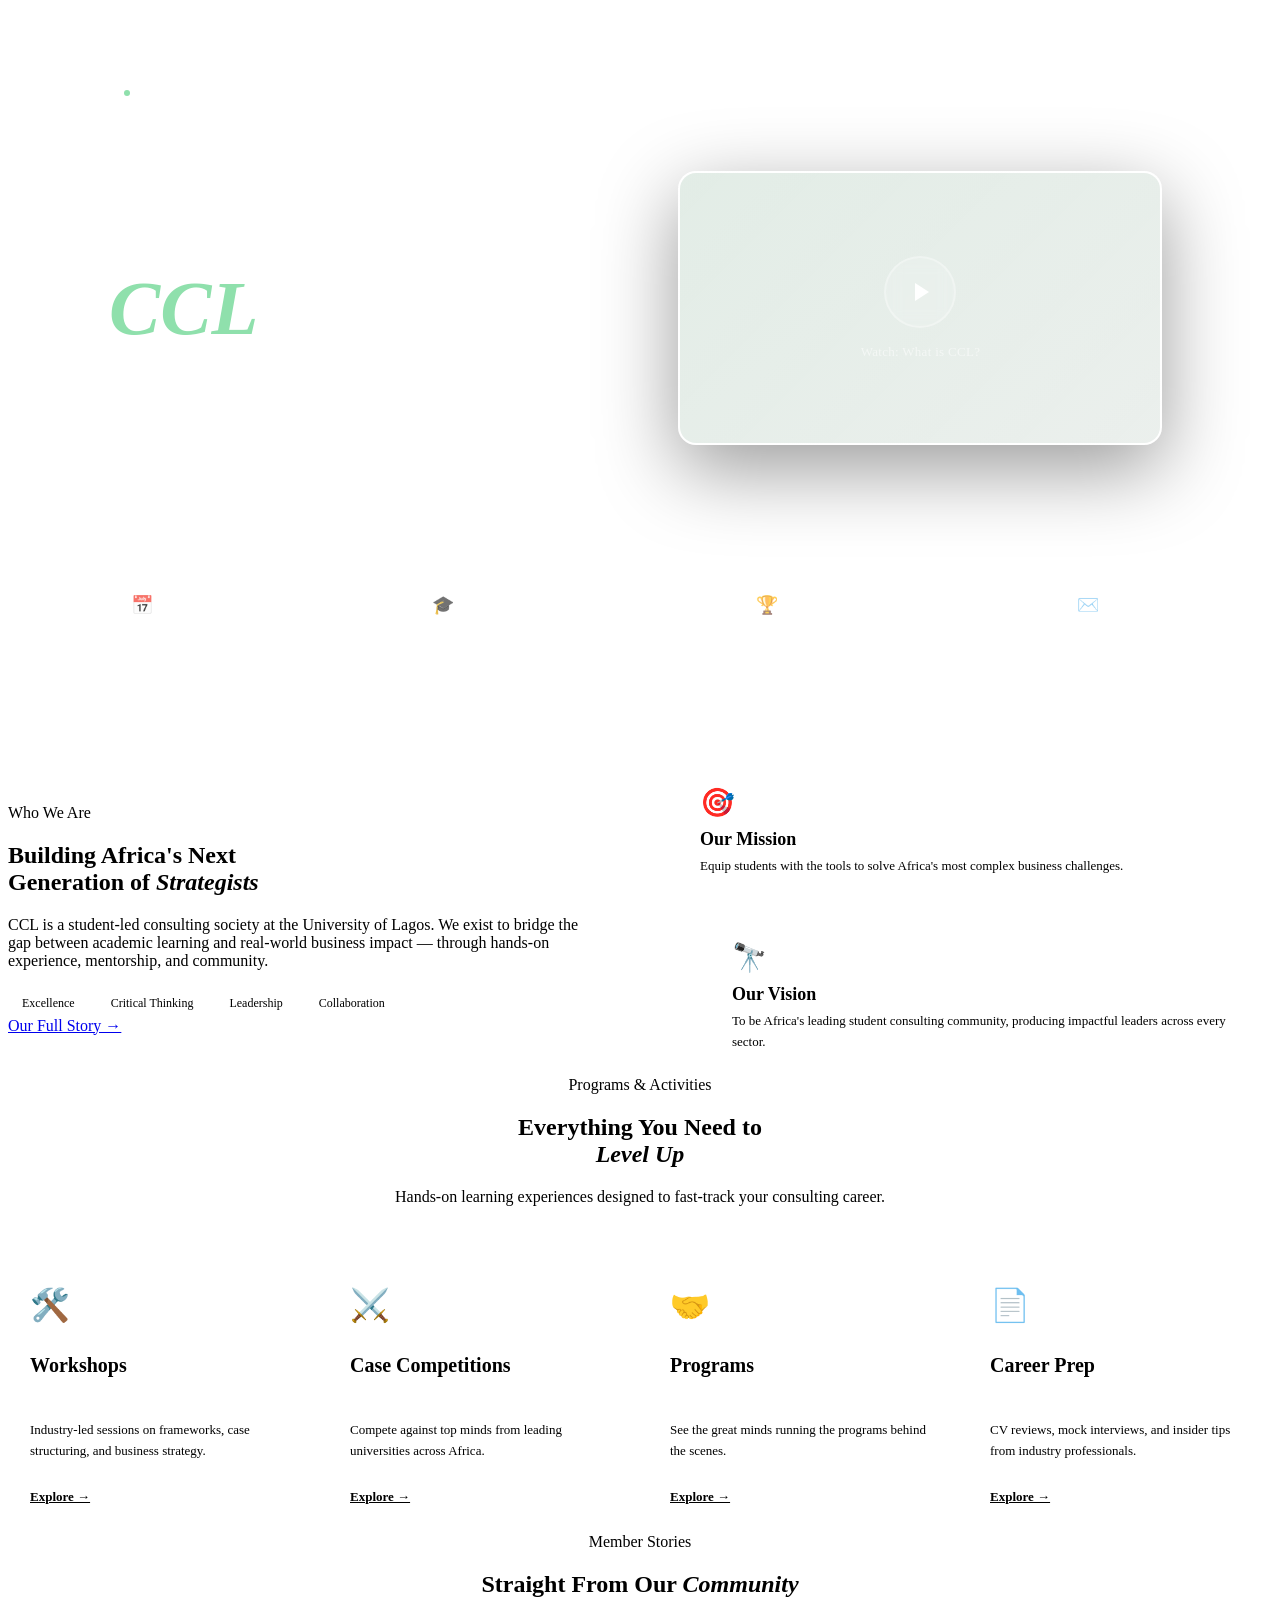
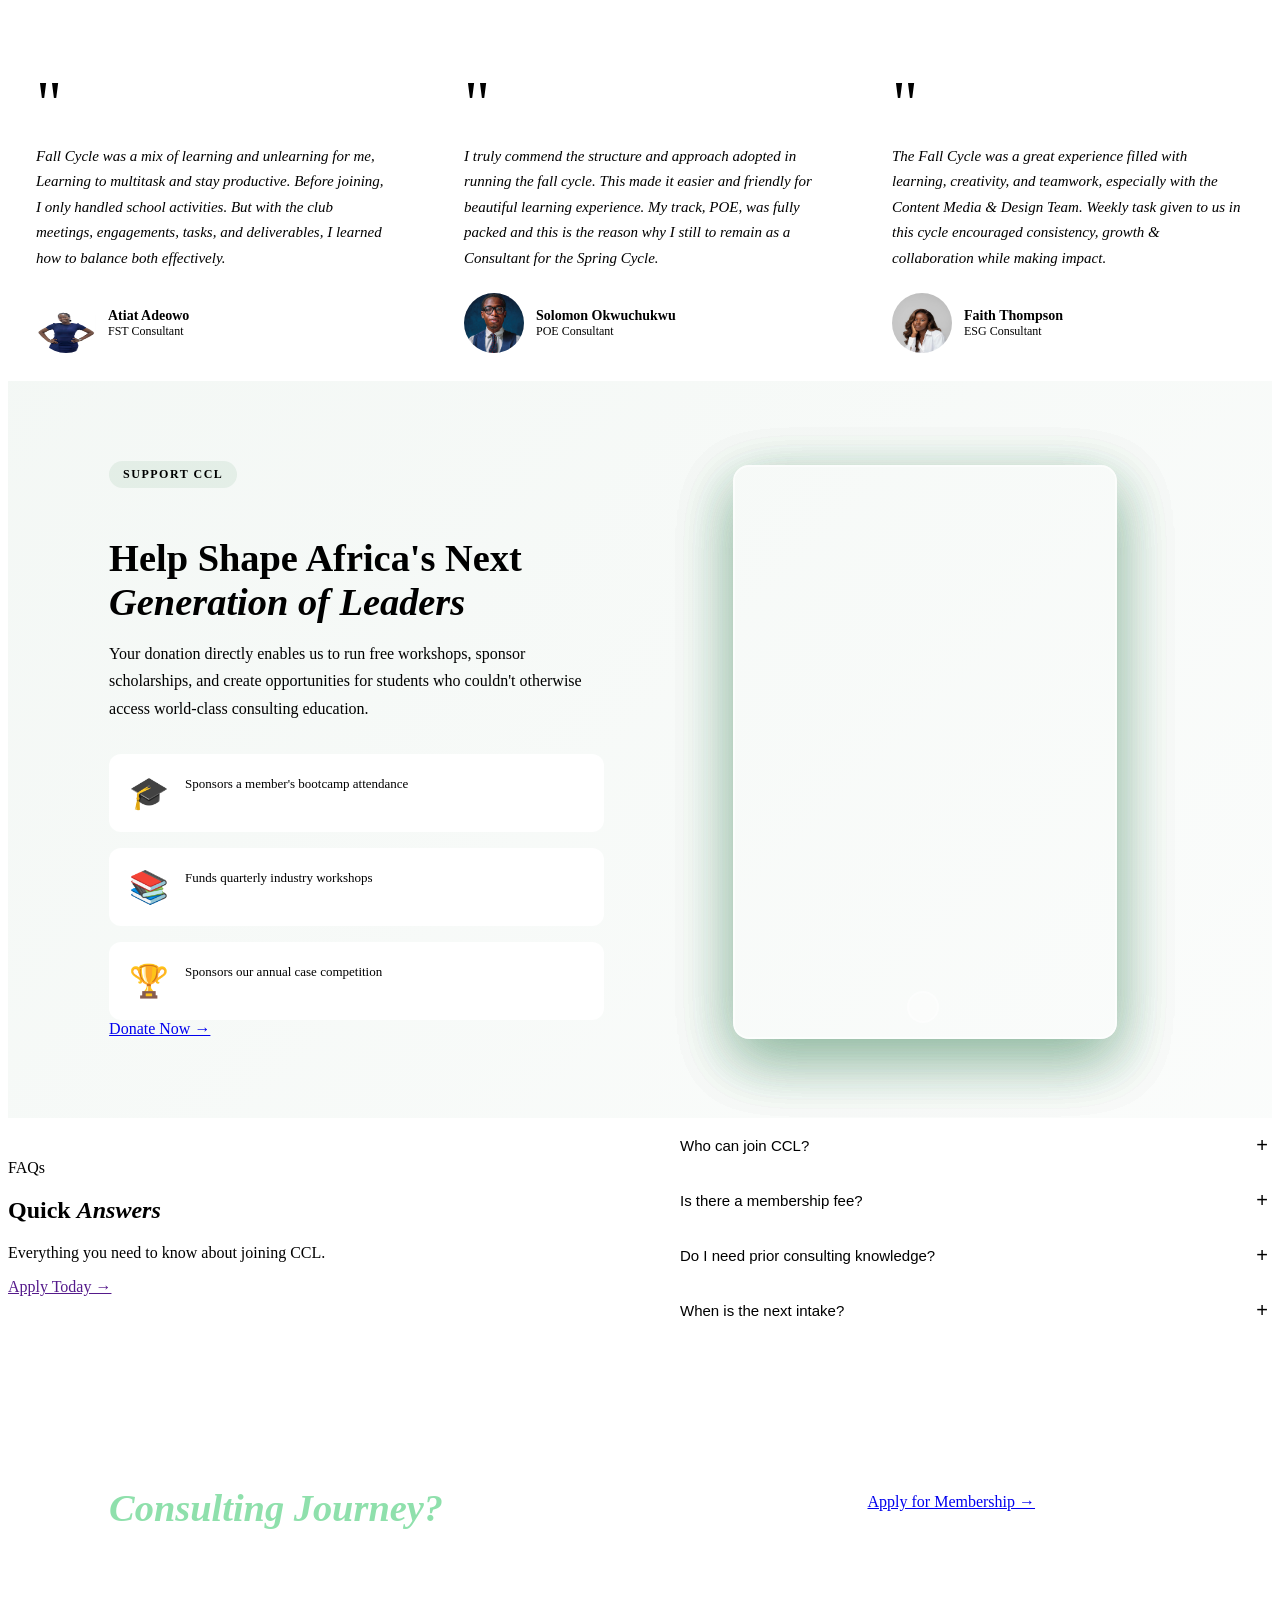
==== index.html @ 26f8029c "Update HTML pages, CSS files, and add member testimonial images" ====
<!DOCTYPE html>
<html lang="en">
<head>
  <meta charset="UTF-8">
  <meta name="viewport" content="width=device-width, initial-scale=1.0">
  <title>Consulting Club of Lagos — Shaping Africa's Next Business Leaders</title>
  <link rel="stylesheet" href="shared.css">
  <link rel="stylesheet" href="index.css">
  <link rel="shortcut icon" href="ccl logo.ico.jpg" type="image/x-icon">
</head>
<body>

<!-- ── HERO ── -->
<section class="hero" id="hero">
  <div class="hero-bg">
    <div class="hero-ring ring-1"></div>
    <div class="hero-ring ring-2"></div>
    <div class="hero-ring ring-3"></div>
  </div>
  <div class="hero-inner">
    <div class="hero-content">
      <div class="hero-badge anim" data-delay="0">
        <span class="badge-dot"></span>
        University of Lagos · Est. 2025
      </div>
      <h1 class="hero-title anim" data-delay="0.1">
        Welcome to <br><em>CCL</em>
      </h1>
      <p class="hero-sub anim" data-delay="0.2">
        The Consulting Club of Lagos is where ambitious students transform into business leaders. We sharpen minds, build networks, and launch careers across Africa and beyond.
      </p>
      <div class="hero-actions anim" data-delay="0.3">
        <!-- <a href="membership.html" class="btn btn-gold">Join CCL Today →</a> -->
        <a href="about.html" class="btn btn-outline-white">Learn More</a>
      </div>
    </div>
    <div class="hero-video-wrap anim" data-delay="0.2">
      <div class="hero-video-frame">
        <div class="video-placeholder">
          <div class="play-btn">
            <svg viewBox="0 0 24 24" fill="white"><polygon points="5,3 19,12 5,21"/></svg>
          </div>
          <div class="video-caption">Watch: What is CCL?</div>
        </div>
      </div>
    </div>
  </div>

  <!-- Quick links -->
  <div class="quick-links anim" data-delay="0.4">
    <a href="events.html" class="ql-item">
      <div class="ql-icon">📅</div>
      <div class="ql-text">Events</div>
    </a>
    <div class="ql-sep"></div>
    <a href="membership.html" class="ql-item">
      <div class="ql-icon">🎓</div>
      <div class="ql-text">Membership</div>
    </a>
    <div class="ql-sep"></div>
    <a href="programs.html" class="ql-item">
      <div class="ql-icon">🏆</div>
      <div class="ql-text">Programs</div>
    </a>
    <div class="ql-sep"></div>
    <a href="contact.html" class="ql-item">
      <div class="ql-icon">✉️</div>
      <div class="ql-text">Contact</div>
    </a>
  </div>
</section>

<!-- ── STATS ── -->
<div class="stats-bar">
  <div class="stat-item anim" data-delay="0">
    <div class="stat-n">50+</div>
    <div class="stat-l">Active Members</div>
  </div>
  <div class="stat-divider"></div>
  <div class="stat-item anim" data-delay="0.05">
    <div class="stat-n">40+</div>
    <div class="stat-l">Events Per Year</div>
  </div>
  <div class="stat-divider"></div>
  <div class="stat-item anim" data-delay="0.1">
    <div class="stat-n">10+</div>
    <div class="stat-l">Corporate Partners</div>
  </div>
  <div class="stat-divider"></div>
  <div class="stat-item anim" data-delay="0.15">
    <div class="stat-n">95%</div>
    <div class="stat-l">Career Satisfaction</div>
  </div>
  <div class="stat-divider"></div>
  <div class="stat-item anim" data-delay="0.2">
    <div class="stat-n">MBB</div>
    <div class="stat-l">Alumni Placements</div>
  </div>
</div>

<!-- ── ABOUT SNAPSHOT ── -->
<section class="sec about-snap">
  <div class="two-col">
    <div class="col-left">
      <span class="tag anim">Who We Are</span>
      <h2 class="section-title anim" data-delay="0.05">Building Africa's Next<br>Generation of <em>Strategists</em></h2>
      <p class="section-sub anim" data-delay="0.1">CCL is a student-led consulting society at the University of Lagos. We exist to bridge the gap between academic learning and real-world business impact — through hands-on experience, mentorship, and community.</p>
      <div class="values-pills anim" data-delay="0.15">
        <span class="vpill">Excellence</span>
        <span class="vpill">Critical Thinking</span>
        <span class="vpill">Leadership</span>
        <span class="vpill">Collaboration</span>
      </div>
      <a href="about.html" class="btn btn-green anim" data-delay="0.2" style="margin-top:28px;">Our Full Story →</a>
    </div>
    <div class="col-right anim" data-delay="0.1">
      <div class="about-visual">
        <div class="av-card av1">
          <div class="av-icon">🎯</div>
          <div class="av-title">Our Mission</div>
          <div class="av-text">Equip students with the tools to solve Africa's most complex business challenges.</div>
        </div>
        <div class="av-card av2">
          <div class="av-icon">🔭</div>
          <div class="av-title">Our Vision</div>
          <div class="av-text">To be Africa's leading student consulting community, producing impactful leaders across every sector.</div>
        </div>
      </div>
    </div>
  </div>
</section>

<!-- ── PROGRAMS PREVIEW ── -->
<section class="sec-alt programs-preview">
  <div class="sec-header anim">
    <span class="tag">Programs & Activities</span>
    <h2 class="section-title">Everything You Need to<br><em>Level Up</em></h2>
    <p class="section-sub">Hands-on learning experiences designed to fast-track your consulting career.</p>
  </div>
  <div class="programs-grid">
    <div class="prog-card anim" data-delay="0">
      <div class="prog-icon">🛠️</div>
      <h3>Workshops</h3>
      <p>Industry-led sessions on frameworks, case structuring, and business strategy.</p>
      <a href="programs.html#workshops" class="prog-link">Explore →</a>
    </div>
    <div class="prog-card anim" data-delay="0.12">
      <div class="prog-icon">⚔️</div>
      <h3>Case Competitions</h3>
      <p>Compete against top minds from leading universities across Africa.</p>
      <a href="programs.html#competitions" class="prog-link">Explore →</a>
    </div>
    <div class="prog-card anim" data-delay="0.18">
      <div class="prog-icon">🤝</div>
      <h3>Programs</h3>
      <p>See the great minds running the programs behind the scenes.</p>
      <a href="programs.html#mentorship" class="prog-link">Explore →</a>
    </div>
    <div class="prog-card anim" data-delay="0.24">
      <div class="prog-icon">📄</div>
      <h3>Career Prep</h3>
      <p>CV reviews, mock interviews, and insider tips from industry professionals.</p>
      <a href="programs.html#career" class="prog-link">Explore →</a>
    </div>
  </div>
</section>

 

<!-- ── TESTIMONIALS ── -->
<section class="sec-alt testimonials-sec">
  <div class="sec-header anim">
    <span class="tag">Member Stories</span>
    <h2 class="section-title">Straight From Our <em>Community</em></h2>
  </div>
  <div class="testi-grid">

    <div class="testi-card anim" data-delay="0">
      <div class="testi-quote">"</div>
      <p>
       Fall Cycle was a mix of learning and unlearning for me, Learning to multitask and stay productive. Before joining, I only handled school activities. But with the club meetings, engagements, tasks, and deliverables, I learned how to balance both effectively.
      </p>  
      <div class="testi-author">
        <div class="testi-av">
        <img src="Atiat Adeowo.jpeg" alt="Atiat Adeowo">
        </div>
        <div><div class="testi-name">Atiat Adeowo</div><div class="testi-role">FST Consultant </div></div>
      </div>
    </div>

    <div class="testi-card anim" data-delay="0.08">
      <div class="testi-quote">"</div>
      <p>
I truly commend the structure and approach adopted in running the fall cycle. This made it easier and friendly for beautiful learning experience. My track, POE, was fully packed and this is the reason why I still to remain as a Consultant for the Spring Cycle.
      </p>
      <div class="testi-author">
        <div class="testi-av">
          <img src="Okwuchukwu Solomon.jpg.jpeg" alt="">
        </div>
        <div><div class="testi-name">Solomon Okwuchukwu</div><div class="testi-role">POE Consultant</div></div>
      </div>
    </div>

    <div class="testi-card anim" data-delay="0.16">
      <div class="testi-quote">"</div>
      <p>
The Fall Cycle was a great experience filled with learning, creativity, and teamwork, especially with the Content Media & Design Team. Weekly task given to us in this cycle encouraged consistency, growth & collaboration while making impact.
      </p>
      <div class="testi-author">
        <div class="testi-av">
          <img src="Faith Thompson.jpg.jpeg" alt=" Faith Thompson">
        </div>
        <div><div class="testi-name"> Faith Thompson</div><div class="testi-role">ESG Consultant</div></div>
      </div>
    </div>

 


  </div>
</section>



 







<!-- ── DONATE SECTION ── -->
<section class="sec donate-sec">
  <div class="donate-inner">
    <div class="donate-content anim">
      <span class="tag">Support CCL</span>
      <h2 class="section-title">Help Shape Africa's Next <em>Generation of Leaders</em></h2>
      <p class="section-sub">Your donation directly enables us to run free workshops, sponsor scholarships, and create opportunities for students who couldn't otherwise access world-class consulting education.</p>

      <div class="donate-impact">
        <div class="impact-item anim" data-delay="0.1">
          <div class="impact-icon">🎓</div>
          <div class="impact-text">
            <!-- <div class="impact-amount">₦5,000</div> -->
            <div class="impact-desc">Sponsors a member's bootcamp attendance</div>
          </div>
        </div>
        <div class="impact-item anim" data-delay="0.2">
          <div class="impact-icon">📚</div>
          <div class="impact-text">
            <!-- <div class="impact-amount">₦25,000</div> -->
            <div class="impact-desc">Funds quarterly industry workshops</div>
          </div>
        </div>
        <div class="impact-item anim" data-delay="0.3">
          <div class="impact-icon">🏆</div>
          <div class="impact-text">
            <!-- <div class="impact-amount">₦100,000</div> -->
            <div class="impact-desc">Sponsors our annual case competition</div>
          </div>
        </div>
      </div>

      <a href="donate.html" class="btn btn-gold" style="margin-top: 32px;">Donate Now →</a>
    </div>
    <!-- animation -->
    <div class="donate-visual anim" data-delay="0.1">
      <div class="donate-card-stack">
        <div class="donate-card" style="--delay: 0s;"></div>
        <div class="donate-card" style="--delay: 0.1s;"></div>
        <div class="donate-card" style="--delay: 0.2s;"></div>
        <button class="donate-home-btn" aria-label="Donate"></button>
      </div>
    </div>
  </div>
</section>


<!-- ── FAQ SNIPPET ── -->
<section class="sec faq-sec">
  <div class="two-col">
    <div class="col-left">
      <span class="tag anim">FAQs</span>
      <h2 class="section-title anim" data-delay="0.05">Quick <em>Answers</em></h2>
      <p class="section-sub anim" data-delay="0.1">Everything you need to know about joining CCL.</p>
      <a href="" class="btn btn-green anim" data-delay="0.15" style="margin-top:28px;">Apply Today →</a>
    </div>
    <div class="col-right">
      <div class="faq-list">
        <div class="faq-item anim" data-delay="0">
          <button class="faq-q">Who can join CCL?<span>+</span></button>
          <div class="faq-a">Any student currently enrolled at a Lagos university can apply. We welcome all departments and levels.</div>
        </div>
        <div class="faq-item anim" data-delay="0.05">
          <button class="faq-q">Is there a membership fee?<span>+</span></button>
          <div class="faq-a">There is a small annual dues that covers your access to all programs, events, and resources throughout the year.</div>
        </div>
        <div class="faq-item anim" data-delay="0.1">
          <button class="faq-q">Do I need prior consulting knowledge?<span>+</span></button>
          <div class="faq-a">Absolutely not. CCL is designed to build you from the ground up. Curiosity and drive are the only requirements.</div>
        </div>
        <div class="faq-item anim" data-delay="0.15">
          <button class="faq-q">When is the next intake?<span>+</span></button>
          <div class="faq-a">We accept new members every semester. Follow our social media or subscribe for announcements.</div>
        </div>
      </div>
    </div>
  </div>
</section>

<!-- ── CTA BANNER ── -->
<section class="cta-banner">
  <div class="cta-banner-inner anim">
    <div class="cta-banner-left">
      <h2>Ready to Start Your<br><em>Consulting Journey?</em></h2>
      <p>Join 500+ students already building their future with CCL.</p>
    </div>
    <div class="cta-banner-right">
      <a href="membership.html" class="btn btn-gold">Apply for Membership →</a>
      <a href="contact.html" class="btn btn-outline-white" style="margin-left:12px;">Talk to Us</a>
    </div>
  </div>
</section>

<script src="nav.js"></script>
<script src="index.js"></script>
</body>
</html>
---- index.css ----
/* ── INDEX PAGE ── */

/* HERO */
.hero {
  margin-top: var(--nav-h);
  background: var(--green-dark);
  min-height: calc(100vh - var(--nav-h));
  position: relative; overflow: hidden;
  display: flex; flex-direction: column;
}

.hero-bg {
  position: absolute; inset: 0; pointer-events: none;
}

.hero-ring {
  position: absolute; border-radius: 50%;
  border: 1px solid rgba(255,255,255,0.06);
}
.ring-1 { width: 600px; height: 600px; top: -200px; right: -150px; }
.ring-2 { width: 900px; height: 900px; top: -350px; right: -350px; }
.ring-3 { width: 350px; height: 350px; bottom: -80px; left: -80px; }

.hero-inner {
  flex: 1; display: grid; grid-template-columns: 1fr 1fr;
  align-items: center; gap: 60px;
  padding: 72px 8% 40px;
  position: relative; z-index: 2;
}

.hero-content {}

.hero-badge {
  display: inline-flex; align-items: center; gap: 7px;
  background: rgba(255,255,255,0.08); border: 1px solid rgba(255,255,255,0.15);
  color: rgba(255,255,255,0.8); font-size: 11px; font-weight: 500;
  letter-spacing: 1.5px; text-transform: uppercase;
  padding: 6px 14px; border-radius: 100px; margin-bottom: 24px;
}

.badge-dot {
  width: 6px; height: 6px; border-radius: 50%;
  background: #8FE0AC; flex-shrink: 0;
  animation: pulse 2s ease-in-out infinite;
}

@keyframes pulse {
  0%,100% { opacity: 1; transform: scale(1); }
  50% { opacity: 0.6; transform: scale(1.3); }
}

.hero-title {
  font-size: clamp(48px, 6vw, 88px);
  font-weight: 700; color: white; line-height: 1.0;
  margin-bottom: 20px;
}
.hero-title em { font-style: italic; color: #8FE0AC; }

.hero-sub {
  font-size: 17px; color: rgba(255,255,255,0.65);
  max-width: 440px; line-height: 1.7; margin-bottom: 36px;
}

.hero-actions { display: flex; gap: 12px; flex-wrap: wrap; }



.btn-outline-white {
  display: inline-flex; align-items: center; gap: 7px;
  font-family: 'Outfit', sans-serif; font-weight: 500;
  background: transparent; color: rgba(255,255,255,0.8);
  padding: 13px 26px; border-radius: 8px; font-size: 15px;
  border: 1.5px solid rgba(255,255,255,0.25);
  cursor: pointer; transition: all 0.2s; text-decoration: none;
}
.btn-outline-white:hover { border-color: rgba(255,255,255,0.6); color: white; }

/* Hero video */
.hero-video-wrap { display: flex; align-items: center; justify-content: center; }

.hero-video-frame {
  width: 100%; max-width: 480px;
  aspect-ratio: 16/9;
  border-radius: 18px; overflow: hidden;
  border: 2px solid rgba(255,255,255,0.12);
  box-shadow: 0 24px 80px rgba(0,0,0,0.4);
  position: relative;
  background: linear-gradient(135deg, rgba(255,255,255,0.05), rgba(255,255,255,0.02));
}

.video-placeholder {
  width: 100%; height: 100%;
  display: flex; flex-direction: column;
  align-items: center; justify-content: center; gap: 16px;
  background: linear-gradient(145deg, #1B6E3A20, #0D422015),
              url("data:image/svg+xml,%3Csvg width='60' height='60' viewBox='0 0 60 60' xmlns='http://www.w3.org/2000/svg'%3E%3Cg fill='none' fill-rule='evenodd'%3E%3Cg fill='%23ffffff' fill-opacity='0.03'%3E%3Cpath d='M36 34v-4h-2v4h-4v2h4v4h2v-4h4v-2h-4zm0-30V0h-2v4h-4v2h4v4h2V6h4V4h-4zM6 34v-4H4v4H0v2h4v4h2v-4h4v-2H6zM6 4V0H4v4H0v2h4v4h2V6h4V4H6z'/%3E%3C/g%3E%3C/g%3E%3C/svg%3E");
}

.play-btn {
  width: 68px; height: 68px; border-radius: 50%;
  background: rgba(255,255,255,0.15);
  backdrop-filter: blur(8px);
  border: 2px solid rgba(255,255,255,0.3);
  display: flex; align-items: center; justify-content: center;
  cursor: pointer; transition: all 0.2s;
}
.play-btn:hover { background: rgba(255,255,255,0.25); transform: scale(1.05); }
.play-btn svg { width: 24px; height: 24px; margin-left: 4px; }

.video-caption {
  font-size: 13px; color: rgba(255,255,255,0.55);
  letter-spacing: 0.3px;
}

/* Quick links */
.quick-links {
  display: flex; align-items: stretch;
  background: rgba(255,255,255,0.07);
  backdrop-filter: blur(8px);
  border-top: 1px solid rgba(255,255,255,0.08);
  position: relative; z-index: 2;
}

.ql-item {
  flex: 1; display: flex; align-items: center; justify-content: center;
  gap: 10px; padding: 18px;
  color: rgba(255,255,255,0.75); text-decoration: none;
  font-size: 13.5px; font-weight: 500;
  transition: background 0.2s, color 0.2s;
}
.ql-item:hover { background: rgba(255,255,255,0.08); color: white; }

.ql-icon { font-size: 18px; }
.ql-sep  { width: 1px; background: rgba(255,255,255,0.1); }

/* STATS BAR */
.stats-bar {
  background: var(--green);
  display: flex; align-items: center; justify-content: center;
  padding: 28px 8%; flex-wrap: wrap; gap: 0;
}

.stat-item { text-align: center; padding: 8px 40px; }
.stat-n { font-family: 'Cormorant Garamond', serif; font-size: 34px; font-weight: 700; color: white; }
.stat-l { font-size: 12px; color: rgba(255,255,255,0.65); margin-top: 3px; }
.stat-divider { width: 1px; height: 40px; background: rgba(255,255,255,0.2); }

/* ABOUT SNAP */
.two-col {
  display: grid; grid-template-columns: 1fr 1fr; gap: 72px; align-items: center;
}
.two-col.reverse .col-left { order: 2; }
.two-col.reverse .col-right { order: 1; }

.values-pills { display: flex; gap: 8px; flex-wrap: wrap; margin-top: 20px; }
.vpill {
  padding: 6px 14px; border-radius: 100px;
  background: var(--green-light); color: var(--green-dark);
  font-size: 12px; font-weight: 500;
  border: 1px solid var(--border);
}

.about-visual { display: flex; flex-direction: column; gap: 16px; }

.av-card {
  background: var(--off-white); border: 1px solid var(--border);
  border-radius: 16px; padding: 24px;
  transition: transform 0.2s;
}
.av-card:hover { transform: translateX(6px); }
.av2 { margin-left: 32px; }

.av-icon { font-size: 28px; margin-bottom: 10px; }
.av-title { font-family: 'Cormorant Garamond', serif; font-size: 18px; font-weight: 700; color: var(--ink); margin-bottom: 6px; }
.av-text { font-size: 13px; color: var(--ink-muted); line-height: 1.6; }

/* PROGRAMS PREVIEW */
.sec-header { text-align: center; max-width: 560px; margin: 0 auto 52px; }
.sec-header .section-sub { margin: 12px auto 0; }

.programs-grid {
  display: grid;
   grid-template-columns: repeat(4, 1fr);
    gap: 16px;
    /* border: 3px solid red; */
}

.prog-card {
  background: white; border: 1px solid var(--border);
  border-radius: var(--radius-lg); padding: 28px 22px;
  transition: transform 0.2s, box-shadow 0.2s, border-color 0.2s;
  display: flex; flex-direction: column; gap: 10px;
}
.prog-card:hover {
  transform: translateY(-6px); box-shadow: 0 16px 48px rgba(27,110,58,0.12);
  border-color: var(--green);
}

.prog-icon { font-size: 32px; }
.prog-card h3 { font-family: 'Cormorant Garamond', serif; font-size: 20px; font-weight: 700; color: var(--ink); }
.prog-card p  { font-size: 13px; color: var(--ink-muted); line-height: 1.6; flex: 1; }
.prog-link { font-size: 13px; font-weight: 600; color: var(--green); margin-top: 4px; }

/* EVENT SPOTLIGHT */
.event-visual {
  background: var(--green-dark);
  border-radius: var(--radius-lg); padding: 32px;
  display: flex; flex-direction: column; gap: 18px;
}

.event-date-badge {
  display: inline-flex; flex-direction: column; align-items: center;
  background: var(--green); color: white;
  border-radius: 12px; padding: 8px 18px;
  width: fit-content;
}
.edb-month { font-size: 11px; letter-spacing: 2px; text-transform: uppercase; opacity: 0.8; }
.edb-day   { font-family: 'Cormorant Garamond', serif; font-size: 36px; font-weight: 700; line-height: 1; }

.ev-detail {
  display: flex; gap: 12px; align-items: center;
  font-size: 14px; color: rgba(255,255,255,0.75);
}
.ev-detail span { font-size: 18px; }

.ev-speakers { border-top: 1px solid rgba(255,255,255,0.1); padding-top: 18px; }
.ev-sp-label { font-size: 10px; letter-spacing: 2px; text-transform: uppercase; color: rgba(255,255,255,0.4); margin-bottom: 14px; }
.ev-sp-list  { display: flex; flex-direction: column; gap: 12px; }
.ev-sp-item  { display: flex; gap: 12px; align-items: center; }
.sp-av {
  width: 36px; height: 36px; border-radius: 50%;
  background: var(--green-mid); color: white;
  display: flex; align-items: center; justify-content: center;
  font-size: 11px; font-weight: 600; flex-shrink: 0;
}
.sp-name { font-size: 13px; font-weight: 500; color: white; }
.sp-firm { font-size: 11px; color: rgba(255,255,255,0.5); }

/* TESTIMONIALS */
.testi-grid { display: grid; grid-template-columns: repeat(3, 1fr); gap: 20px; }

.testi-card {
  background: white; border: 1px solid var(--border);
  border-radius: var(--radius-lg); padding: 28px;
}

.testi-quote {
  font-family: 'Cormorant Garamond', serif;
  font-size: 64px;
   line-height: 0.8; 
   color: var(--green-mid);
  margin-bottom: 14px;
}
.testi-card p { font-size: 15px; color: var(--ink-mid); line-height: 1.7; font-style: italic; margin-bottom: 22px; }

.testi-author { display: flex; gap: 12px; align-items: center; }
.testi-av img {
  width: 60px; 
  height: 60px; 
  border-radius: 50%;
  /* background: var(--green);  */
  color: white;
  display: flex;
   align-items: center; 
   justify-content: center;
  font-size: 12px; 
  font-weight: 600; 
  /* flex-shrink: 0; */
  border: 1px solid var(--green);
}
.testi-name { font-size: 14px; font-weight: 600; color: var(--ink); }
.testi-role { font-size: 12px; color: var(--ink-muted); }

/* FAQ */
.faq-list { display: flex; flex-direction: column; gap: 0; }
.faq-item { border-bottom: 1px solid var(--border); }
.faq-q {
  width: 100%; display: flex; justify-content: space-between; align-items: center;
  padding: 16px 4px; background: none; border: none; cursor: pointer;
  font-family: 'Outfit', sans-serif; font-size: 15px; font-weight: 500;
  color: var(--ink); text-align: left; gap: 16px;
}
.faq-q span { font-size: 20px; color: var(--green); flex-shrink: 0; transition: transform 0.2s; }
.faq-q.open span { transform: rotate(45deg); }
.faq-a {
  font-size: 14px; color: var(--ink-muted); line-height: 1.7;
  max-height: 0; overflow: hidden; transition: max-height 0.3s ease, padding 0.3s ease;
  padding: 0 4px;
}
.faq-a.open { max-height: 200px; padding: 0 4px 16px; }

/* CTA BANNER */
.cta-banner {
  background: var(--green-dark);
  padding: 72px 8%;
  position: relative; overflow: hidden;
}
.cta-banner::before {
  content: '';
  position: absolute; inset: 0;
  background: repeating-linear-gradient(-45deg, transparent, transparent 40px, rgba(255,255,255,0.015) 40px, rgba(255,255,255,0.015) 41px);
}
.cta-banner-inner {
  display: flex; justify-content: space-between; align-items: center;
  flex-wrap: wrap; gap: 32px; position: relative; z-index: 2;
}
.cta-banner-left h2 {
  font-size: clamp(28px, 3vw, 42px); color: white; font-weight: 700;
}
.cta-banner-left h2 em { font-style: italic; color: #8FE0AC; }
.cta-banner-left p { font-size: 15px; color: rgba(255,255,255,0.6); margin-top: 8px; }

/* ── PROGRAMS SECTION ── */
.programs-sec {}

.programs-activities-grid {
  display: grid;
  grid-template-columns: repeat(4, 1fr);
  gap: 20px;
}

.program-card {
  background: white; border: 1px solid var(--border);
  border-radius: var(--radius-lg); padding: 28px 22px;
  transition: transform 0.2s, box-shadow 0.2s, border-color 0.2s;
  display: flex; flex-direction: column; gap: 10px;
  position: relative;
}
.program-card:hover {
  transform: translateY(-6px); box-shadow: 0 16px 48px rgba(27,110,58,0.12);
  border-color: var(--green);
}

.program-badge {
  display: inline-block;
  background: var(--green-mid);
  color: rgb(255, 255, 255);
  font-size: 12px;
  font-weight: 600;
  padding: 6px 12px;
  border-radius: 6px;
  width: fit-content;
  margin-bottom: 8px;
  letter-spacing: 0.5px;
}

.program-title {
  font-family: 'Cormorant Garamond', serif;
  font-size: 20px; font-weight: 700; color: var(--ink);
  margin-bottom: 8px;
}

.program-desc {
  font-size: 13px; color: var(--ink-muted);
  line-height: 1.6; flex: 1; margin-bottom: 12px;
}

.program-highlights {
  display: flex; gap: 6px; flex-wrap: wrap;
}

.program-highlights span {
  font-size: 11px; background: rgba(31,110,58,0.08);
  color: var(--green-dark); padding: 4px 10px;
  border-radius: 100px; border: 1px solid rgba(31,110,58,0.15);
}



.tracks-grid {
  display: grid; 
  grid-template-columns: repeat(4, 1fr); 
  gap: 20px;
  /* border: 3px solid pink; */
}

.tracks-display {
  border: 3px solid yellow;

}

.track-link{
  background: var(--green-mid); 
  color: rgb(255, 255, 255);
  font-size: 12px; 
  padding: 6px 12px; 
  border-radius: 6px;
  height: 110%;
  text-align: center;
}

.track-card {
  background: white; border: 1px solid var(--border);
  border-radius: var(--radius-lg); padding: 28px 22px;
  transition: transform 0.2s, box-shadow 0.2s, border-color 0.2s;
  display: flex; flex-direction: column; gap: 10px;
  position: relative;

}
.track-card:hover {
  transform: translateY(-6px); box-shadow: 0 16px 48px rgba(27,110,58,0.12);
  border-color: var(--green);
}

.track-badge {
  display: inline-block;
  background: var(--green-mid); 
  color: rgb(255, 255, 255);
  font-size: 12px; 
  font-weight: 600;
  padding: 6px 12px; 
  border-radius: 6px;
  width: fit-content;
   margin-bottom: 8px;
  letter-spacing: 0.5px;
  /* border: 3px solid red; */
}



.track-title {
  font-family: 'Cormorant Garamond', serif;
  font-size: 20px; font-weight: 700; color: var(--ink);
  margin-bottom: 8px;
}

.track-desc {
  font-size: 13px; color: var(--ink-muted);
  line-height: 1.6; flex: 1; margin-bottom: 12px;
}

.track-highlights {
  display: flex; gap: 6px; flex-wrap: wrap;
}

.track-highlights span {
  font-size: 11px; background: rgba(31,110,58,0.08);
  color: var(--green-dark); padding: 4px 10px;
  border-radius: 100px; border: 1px solid rgba(31,110,58,0.15);
}





/* ── DONATE SECTION ── */
.donate-sec {
  background: linear-gradient(135deg, rgba(31,110,58,0.05), rgba(31,110,58,0.02));
  border-top: 1px solid var(--border);
  border-bottom: 1px solid var(--border);
}

.donate-inner {
  display: grid; grid-template-columns: 1fr 1fr;
  gap: 72px; align-items: center;
  max-width: 1400px; margin: 0 auto;
  padding: 80px 8%;
}


.donate-content {}

.donate-content .tag {
  display: inline-block; font-size: 12px; font-weight: 600;
  letter-spacing: 1.5px; text-transform: uppercase;
  color: var(--green-dark); background: rgba(31,110,58,0.08);
  padding: 6px 14px; border-radius: 100px; margin-bottom: 16px;
}

.donate-content .section-title {
  font-size: clamp(28px, 3vw, 42px); margin-bottom: 16px;
}

.donate-content .section-title em {
  font-style: italic; color: var(--green);
}

.donate-content .section-sub {
  font-size: 16px; color: var(--ink-muted);
  line-height: 1.7; margin-bottom: 32px;
}

.donate-impact {
  display: flex; flex-direction: column; gap: 16px;
}

.impact-item {
  display: flex; gap: 16px; align-items: flex-start;
  background: white; border: 1px solid var(--border);
  border-radius: 12px; padding: 20px;
  transition: all 0.2s;
}
.impact-item:hover {
  border-color: var(--green); box-shadow: 0 8px 24px rgba(27,110,58,0.08);
}

.impact-icon {
  font-size: 32px; flex-shrink: 0;
}

.impact-text {}

.impact-amount {
  font-size: 18px; font-weight: 700; color: var(--green-dark);
}

.impact-desc {
  font-size: 13px; color: var(--ink-muted); margin-top: 2px;
}

/* Donate visual */
.donate-visual {
   /* border: 30px solid red; */
  display: flex; 
  align-items: center; 
  justify-content: center;
}

.donate-card-stack {
   /* border: 30px solid rgb(251, 255, 0); */
  position: relative;
  width: 100%; max-width: 380px;
  aspect-ratio: 2/3;
}

.donate-card {
  position: absolute;
  width: 100%;
  height: 100%;
  background: linear-gradient(135deg, var(--green-light), var(--green));
  border-radius: 16px;
  border: 2px solid rgba(255,255,255,0.2);
  box-shadow: 0 20px 60px rgba(27,110,58,0.2);
  animation: stackFloat 3s ease-in-out infinite;
  animation-delay: var(--delay);
}

.donate-home-btn {
  position: absolute;
  bottom: 12px;
  left: 50%;
  transform: translateX(-50%);
  width: 32px;
  height: 32px;
  border-radius: 50%;
  background: rgba(255,255,255,0.3);
  border: 2px solid rgba(255,255,255,0.4);
  cursor: pointer;
  transition: all 0.2s;
  z-index: 10;
}

.donate-home-btn:hover {
  background: rgba(255,255,255,0.5);
  border-color: rgba(255,255,255,0.6);
  transform: translateX(-50%) scale(1.1);
}

.donate-home-btn:active {
  transform: translateX(-50%) scale(0.95);
}

@keyframes stackFloat {
  0%, 100% { transform: translateY(0) rotateZ(0deg); }
  50% { transform: translateY(-12px) rotateZ(2deg); }
}

/* ── RESPONSIVE ── */
@media (max-width: 1100px) {
  .programs-grid { grid-template-columns: repeat(3, 1fr); }
  .programs-activities-grid { grid-template-columns: repeat(3, 1fr); }
  .tracks-grid { grid-template-columns: repeat(3, 1fr); }
}
@media (max-width: 860px) {
  .hero-inner { grid-template-columns: 1fr; padding: 56px 5% 32px; gap: 36px; }
  .hero-video-wrap { order: -1; }
  .hero-video-frame { max-width: 100%; }
  .two-col { grid-template-columns: 1fr; gap: 36px; }
  .two-col.reverse .col-left { order: unset; }
  .two-col.reverse .col-right { order: unset; }
  .testi-grid { grid-template-columns: 1fr; }
  .programs-grid { grid-template-columns: 1fr 1fr; }
  .programs-activities-grid { grid-template-columns: 1fr 1fr; }
  .tracks-grid { grid-template-columns: 1fr 1fr; }
  .donate-inner { grid-template-columns: 1fr; gap: 40px; padding: 60px 5%; }
  .donate-visual { margin-top: 20px; }
  .av2 { margin-left: 0; }
  .stat-item { padding: 8px 20px; }
  .stat-divider { display: none; }
  .quick-links { flex-wrap: wrap; }
  .ql-sep { display: none; }
  .ql-item { min-width: 50%; padding: 14px; }
  .cta-banner-inner { flex-direction: column; align-items: flex-start; }
}
@media (max-width: 600px) {
  .programs-grid { grid-template-columns: 1fr; }
  .programs-activities-grid { grid-template-columns: 1fr; }
  .tracks-grid { grid-template-columns: 1fr; }
  .hero-title { font-size: 42px; }
  .stats-bar { padding: 20px 4%; }
  .donate-inner { padding: 40px 4%; }
  .track-badge { background: var(--green-mid); color: white;}
  .program-badge { background: var(--green-mid); color: white;}
}












/* ── EXECUTIVE SLIDESHOW ── */
.exec-slideshow-sec { background: var(--green-dark); }

.exec-header {
  display: flex; justify-content: space-between; align-items: flex-end;
  margin-bottom: 40px; flex-wrap: wrap; gap: 16px;
}

.exec-header .tag   { color: rgba(255,255,255,0.45); }
.exec-header .section-title { color: white; }
.exec-header .section-title em { color: #8FE0AC; }

.exec-nav-btns { display: flex; gap: 10px; }

.exec-nav-btn {
  width: 44px; height: 44px; border-radius: 50%;
  background: rgba(255,255,255,0.08);
  border: 1px solid rgba(255,255,255,0.15);
  display: flex; align-items: center; justify-content: center;
  cursor: pointer; transition: background 0.2s, border-color 0.2s;
  color: white;
}
.exec-nav-btn:hover { background: rgba(255,255,255,0.18); border-color: rgba(255,255,255,0.4); }
.exec-nav-btn svg { width: 18px; height: 18px; }

/* Slideshow wrapper */
.exec-slideshow-wrap { position: relative; overflow: hidden; }

.exec-track {
  display: flex;
  transition: transform 0.55s cubic-bezier(0.25, 0.46, 0.45, 0.94);
  will-change: transform;
}

/* Individual slide */
.exec-slide {
  min-width: 100%;
  display: grid;
  grid-template-columns: 420px 1fr;
  gap: 0;
  border-radius: 20px;
  overflow: hidden;
  min-height: 460px;
}

/* Photo block — left side */
.exec-photo-block {
  background: var(--bg, var(--green));
  display: flex; align-items: center; justify-content: center;
  position: relative; overflow: hidden;
  min-height: 380px;
}

.exec-monogram {
  font-family: 'Cormorant Garamond', serif;
  font-size: 96px; font-weight: 700;
  color: rgba(255,255,255,0.2);
  position: relative; z-index: 2;
  user-select: none;
  letter-spacing: -4px;
  transition: color 0.4s;
}
.exec-slide:hover .exec-monogram { color: rgba(255,255,255,0.35); }

.exec-photo-deco {
  position: absolute; inset: 0;
  display: flex; align-items: center; justify-content: center;
  pointer-events: none;
}

.epd-ring {
  position: absolute; border-radius: 50%;
  border: 1px solid rgba(255,255,255,0.1);
}
.epd-ring.r1 { width: 260px; height: 260px; }
.epd-ring.r2 { width: 380px; height: 380px; }

/* Subtle pattern on photo block */
.exec-photo-block::after {
  content: '';
  position: absolute; inset: 0;
  background: repeating-linear-gradient(
    -45deg, transparent, transparent 32px,
    rgba(255,255,255,0.025) 32px, rgba(255,255,255,0.025) 33px
  );
}

/* Overlay — right side */
.exec-overlay {
  background: rgba(255,255,255,0.04);
  backdrop-filter: blur(2px);
  border: 1px solid rgba(255,255,255,0.08);
  border-left: none;
  padding: 48px 44px;
  display: flex; flex-direction: column; justify-content: center;
  gap: 14px;
  position: relative;
}

/* Vertical accent line */
.exec-overlay::before {
  content: '';
  position: absolute; left: 0; top: 40px; bottom: 40px;
  width: 3px;
  background: linear-gradient(to bottom, transparent, rgba(143,224,172,0.6), transparent);
  border-radius: 2px;
}

.exec-role-tag {
  display: inline-block;
  font-size: 10px; letter-spacing: 2.5px; text-transform: uppercase;
  font-weight: 600; color: #8FE0AC;
  background: rgba(143,224,172,0.1);
  border: 1px solid rgba(143,224,172,0.25);
  padding: 5px 14px; border-radius: 100px;
  width: fit-content;
}

.exec-name {
  font-family: 'Cormorant Garamond', serif;
  font-size: clamp(32px, 3.5vw, 48px);
  font-weight: 700; color: white;
  line-height: 1.08;
}

.exec-bio {
  font-size: 15px; color: rgba(255,255,255,0.65);
  line-height: 1.75; max-width: 420px;
}

.exec-details {
  display: flex; gap: 16px; flex-wrap: wrap; margin-top: 4px;
}

.exec-detail-item {
  font-size: 12px; color: rgba(255,255,255,0.5);
  background: rgba(255,255,255,0.06);
  padding: 5px 12px; border-radius: 100px;
  border: 1px solid rgba(255,255,255,0.08);
}

.exec-link {
  display: inline-flex; align-items: center; gap: 6px;
  font-size: 13px; font-weight: 600; color: #8FE0AC;
  margin-top: 8px; letter-spacing: 0.3px;
  text-decoration: none;
  transition: gap 0.2s;
}
.exec-link:hover { gap: 10px; }

/* Dots */
.exec-dots {
  display: flex; justify-content: center; gap: 8px;
  margin-top: 28px;
}

.exec-dot {
  width: 8px; height: 8px; border-radius: 100px;
  background: rgba(255,255,255,0.2); border: none; cursor: pointer;
  padding: 0; transition: width 0.3s ease, background 0.3s ease;
}
.exec-dot.active {
  width: 28px; background: #8FE0AC;
}

/* Progress bar */
.exec-progress-bar {
  height: 2px; background: rgba(255,255,255,0.08);
  border-radius: 2px; margin-top: 16px; overflow: hidden;
}
.exec-progress-fill {
  height: 100%; background: #8FE0AC; border-radius: 2px;
  transition: width 0.55s ease;
}

/* Slide entrance animation */
@keyframes slideReveal {
  from { opacity: 0; transform: translateY(12px); }
  to   { opacity: 1; transform: translateY(0); }
}
.exec-slide.is-active .exec-role-tag { animation: slideReveal 0.4s 0.1s ease both; }
.exec-slide.is-active .exec-name     { animation: slideReveal 0.4s 0.18s ease both; }
.exec-slide.is-active .exec-bio      { animation: slideReveal 0.4s 0.26s ease both; }
.exec-slide.is-active .exec-details  { animation: slideReveal 0.4s 0.34s ease both; }
.exec-slide.is-active .exec-link     { animation: slideReveal 0.4s 0.42s ease both; }

/* ── RESPONSIVE ── */
@media (max-width: 1100px) {
  .programs-grid { grid-template-columns: repeat(3, 1fr); }
  .exec-slide { grid-template-columns: 320px 1fr; }
}
@media (max-width: 860px) {
  .hero-inner { grid-template-columns: 1fr; padding: 56px 5% 32px; gap: 36px; }
  .hero-video-wrap { order: -1; }
  .hero-video-frame { max-width: 100%; }
  .two-col { grid-template-columns: 1fr; gap: 36px; }
  .two-col.reverse .col-left { order: unset; }
  .two-col.reverse .col-right { order: unset; }
  .testi-grid { grid-template-columns: 1fr; }
  .programs-grid { grid-template-columns: 1fr 1fr; }
  .av2 { margin-left: 0; }
  .stat-item { padding: 8px 20px; }
  .stat-divider { display: none; }
  .quick-links { flex-wrap: wrap; }
  .ql-sep { display: none; }
  .ql-item { min-width: 50%; padding: 14px; }
  .cta-banner-inner { flex-direction: column; align-items: flex-start; }
  /* Slideshow */
  .exec-slide { grid-template-columns: 1fr; min-height: auto; }
  .exec-photo-block { min-height: 200px; }
  .exec-monogram { font-size: 64px; }
  .exec-overlay { padding: 28px 24px; border-left: 1px solid rgba(255,255,255,0.08); border-top: none; }
  .exec-overlay::before { display: none; }
}
@media (max-width: 600px) {
  .programs-grid { grid-template-columns: 1fr; }
  .hero-title { font-size: 42px; }
  .stats-bar { padding: 20px 4%; }
  /* Slideshow */
  .exec-overlay { padding: 24px 20px; }
  .exec-details { flex-direction: column; gap: 8px; }
}
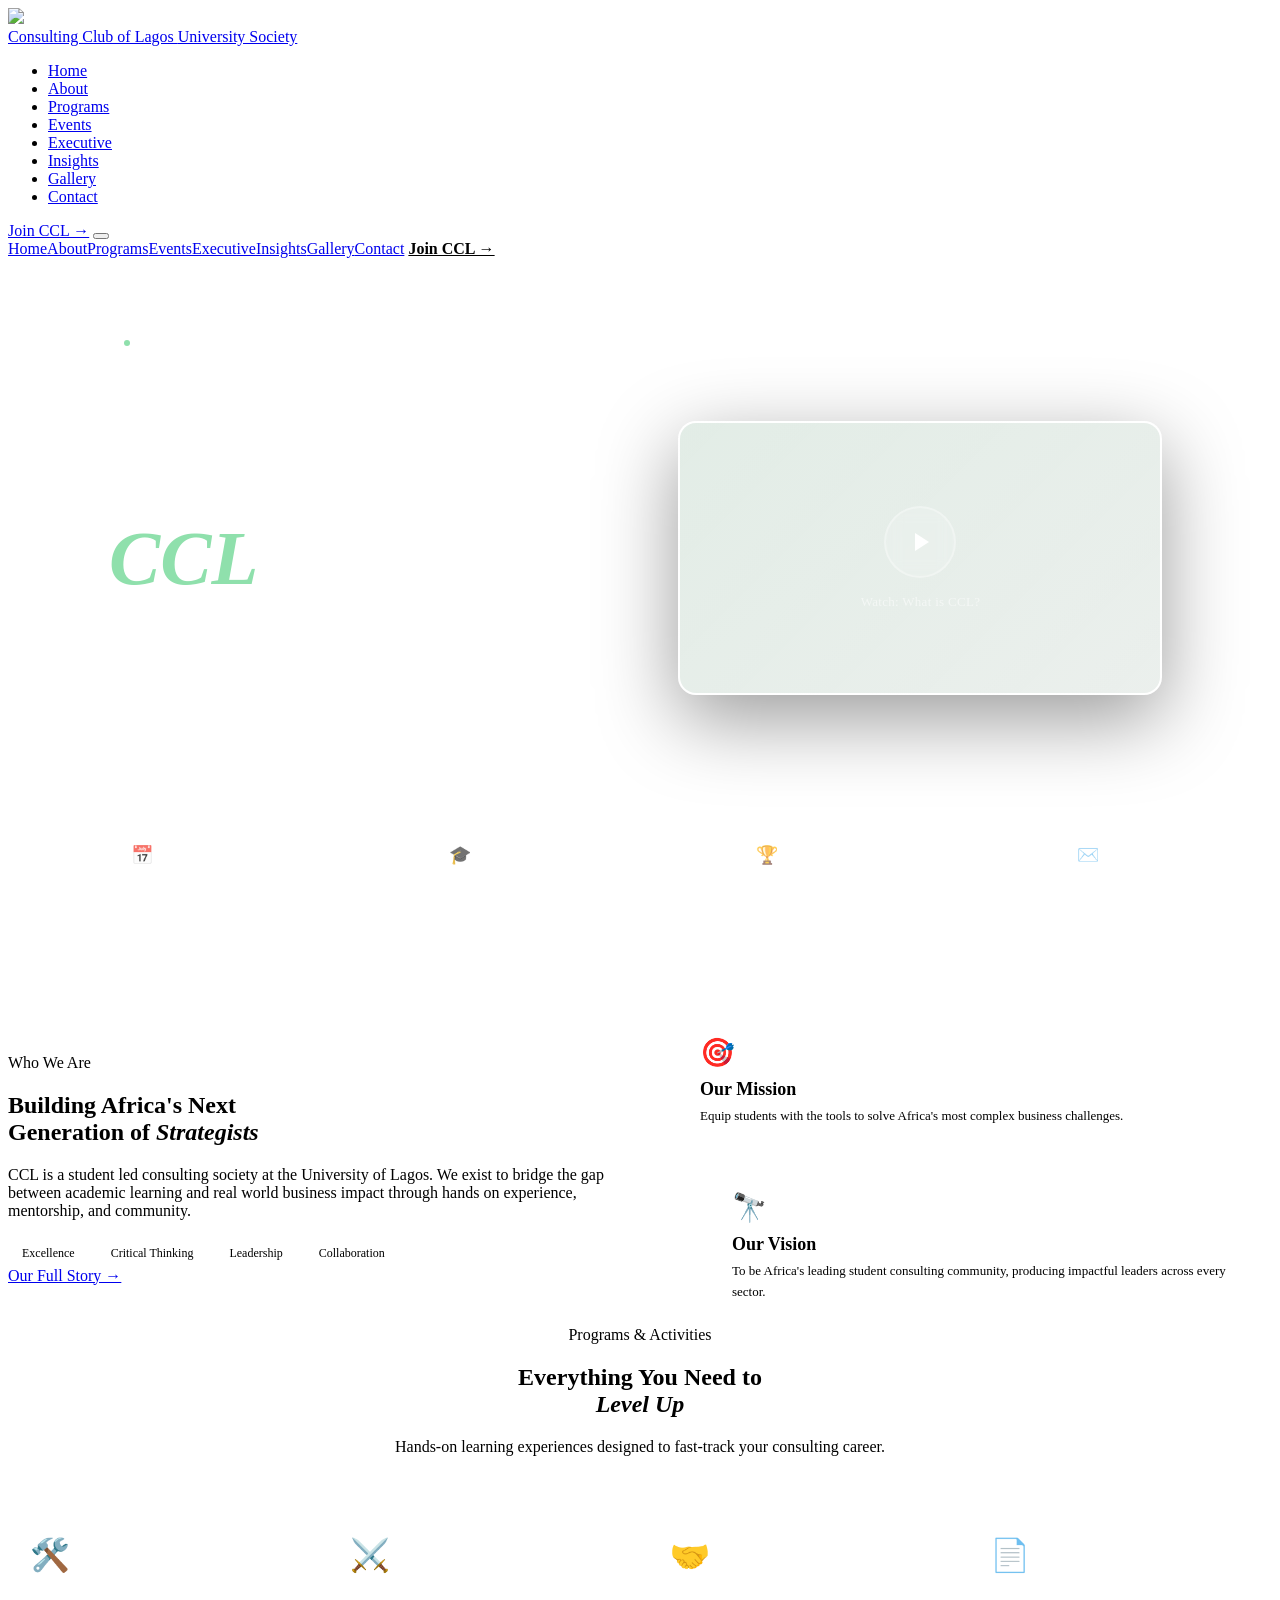
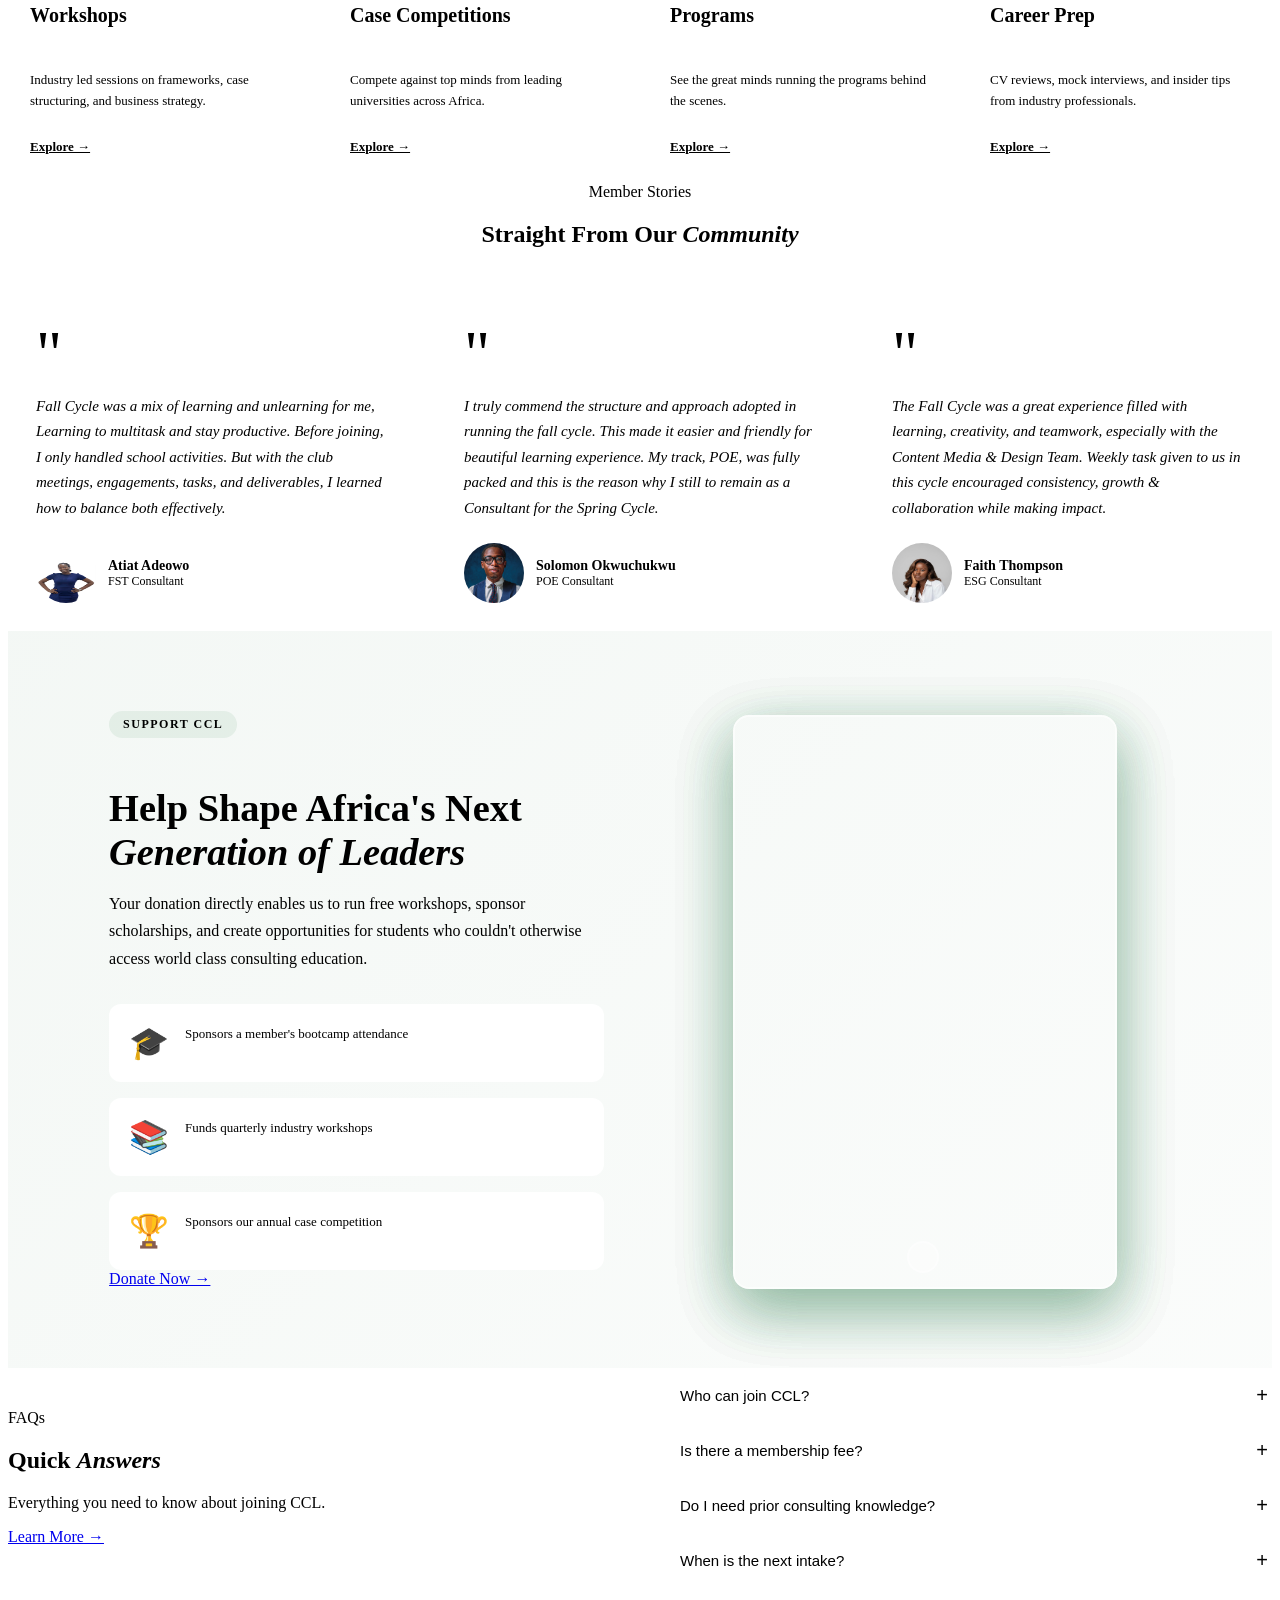
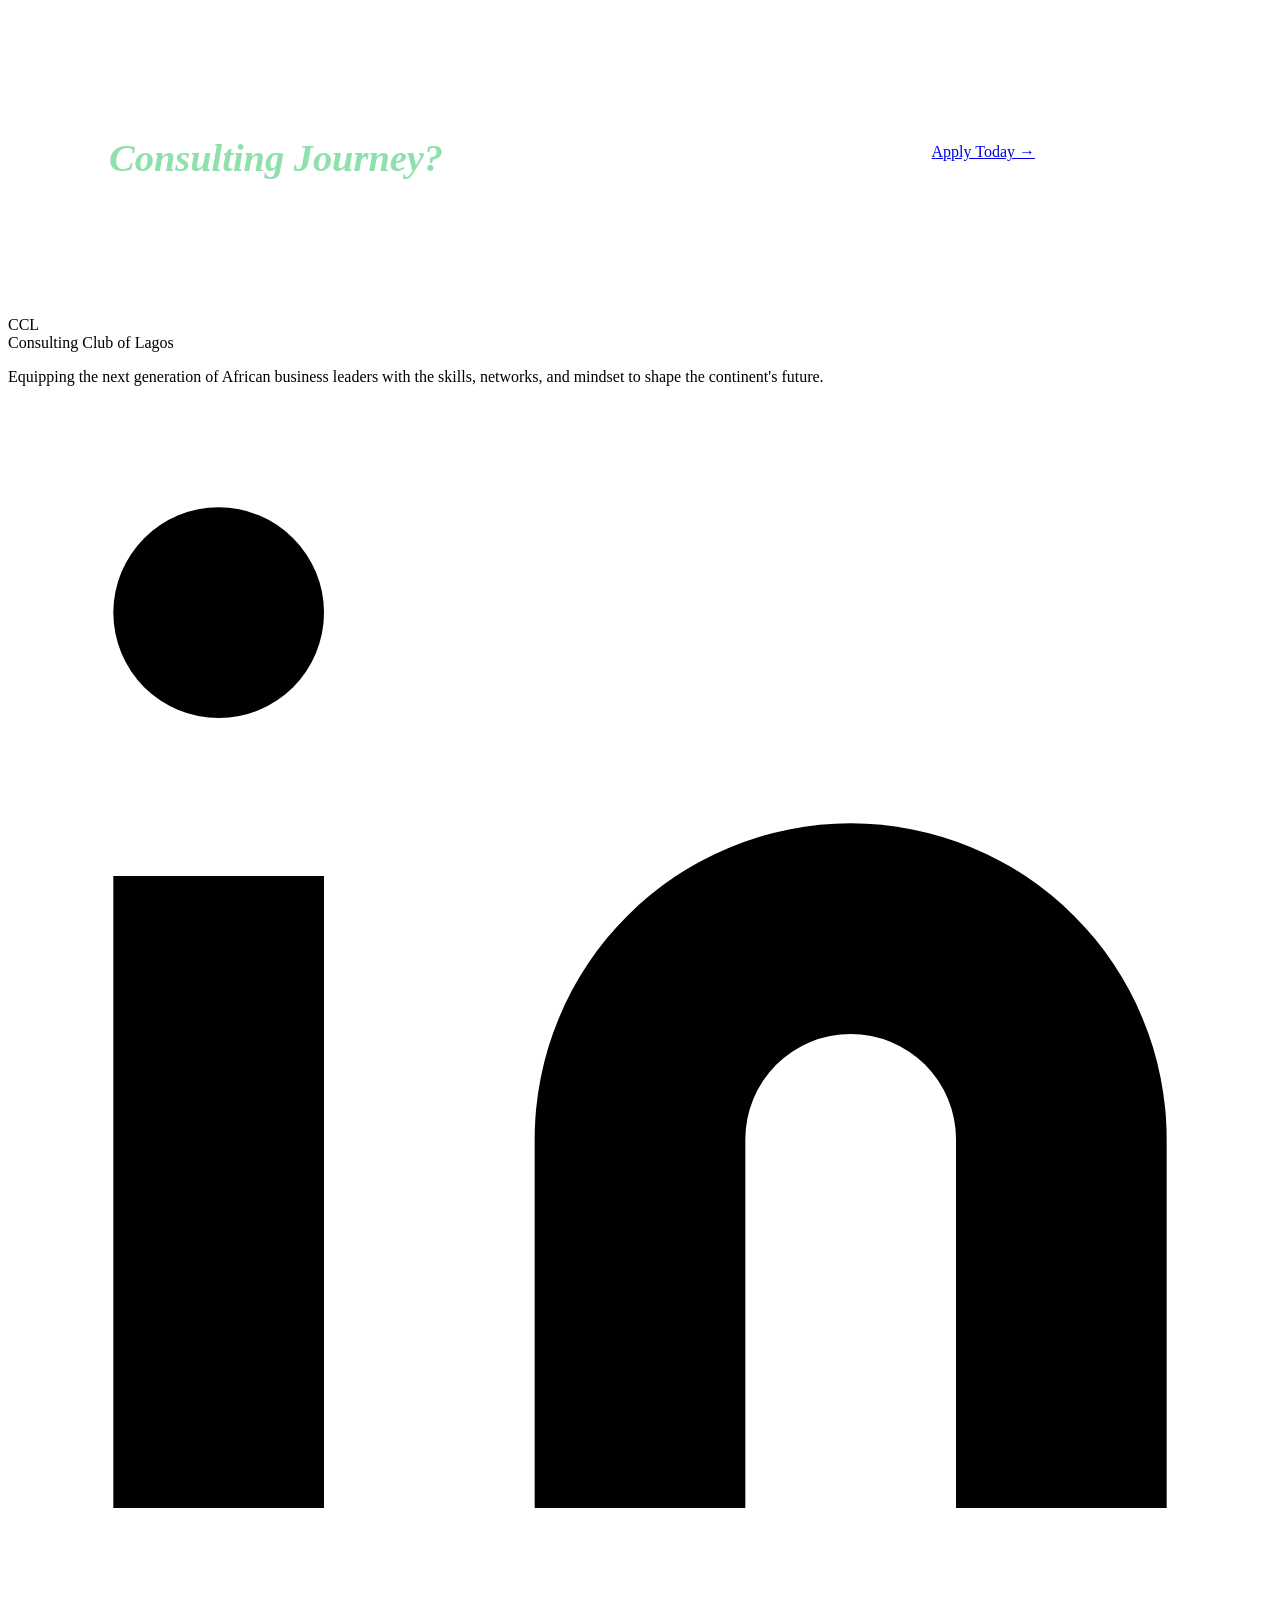
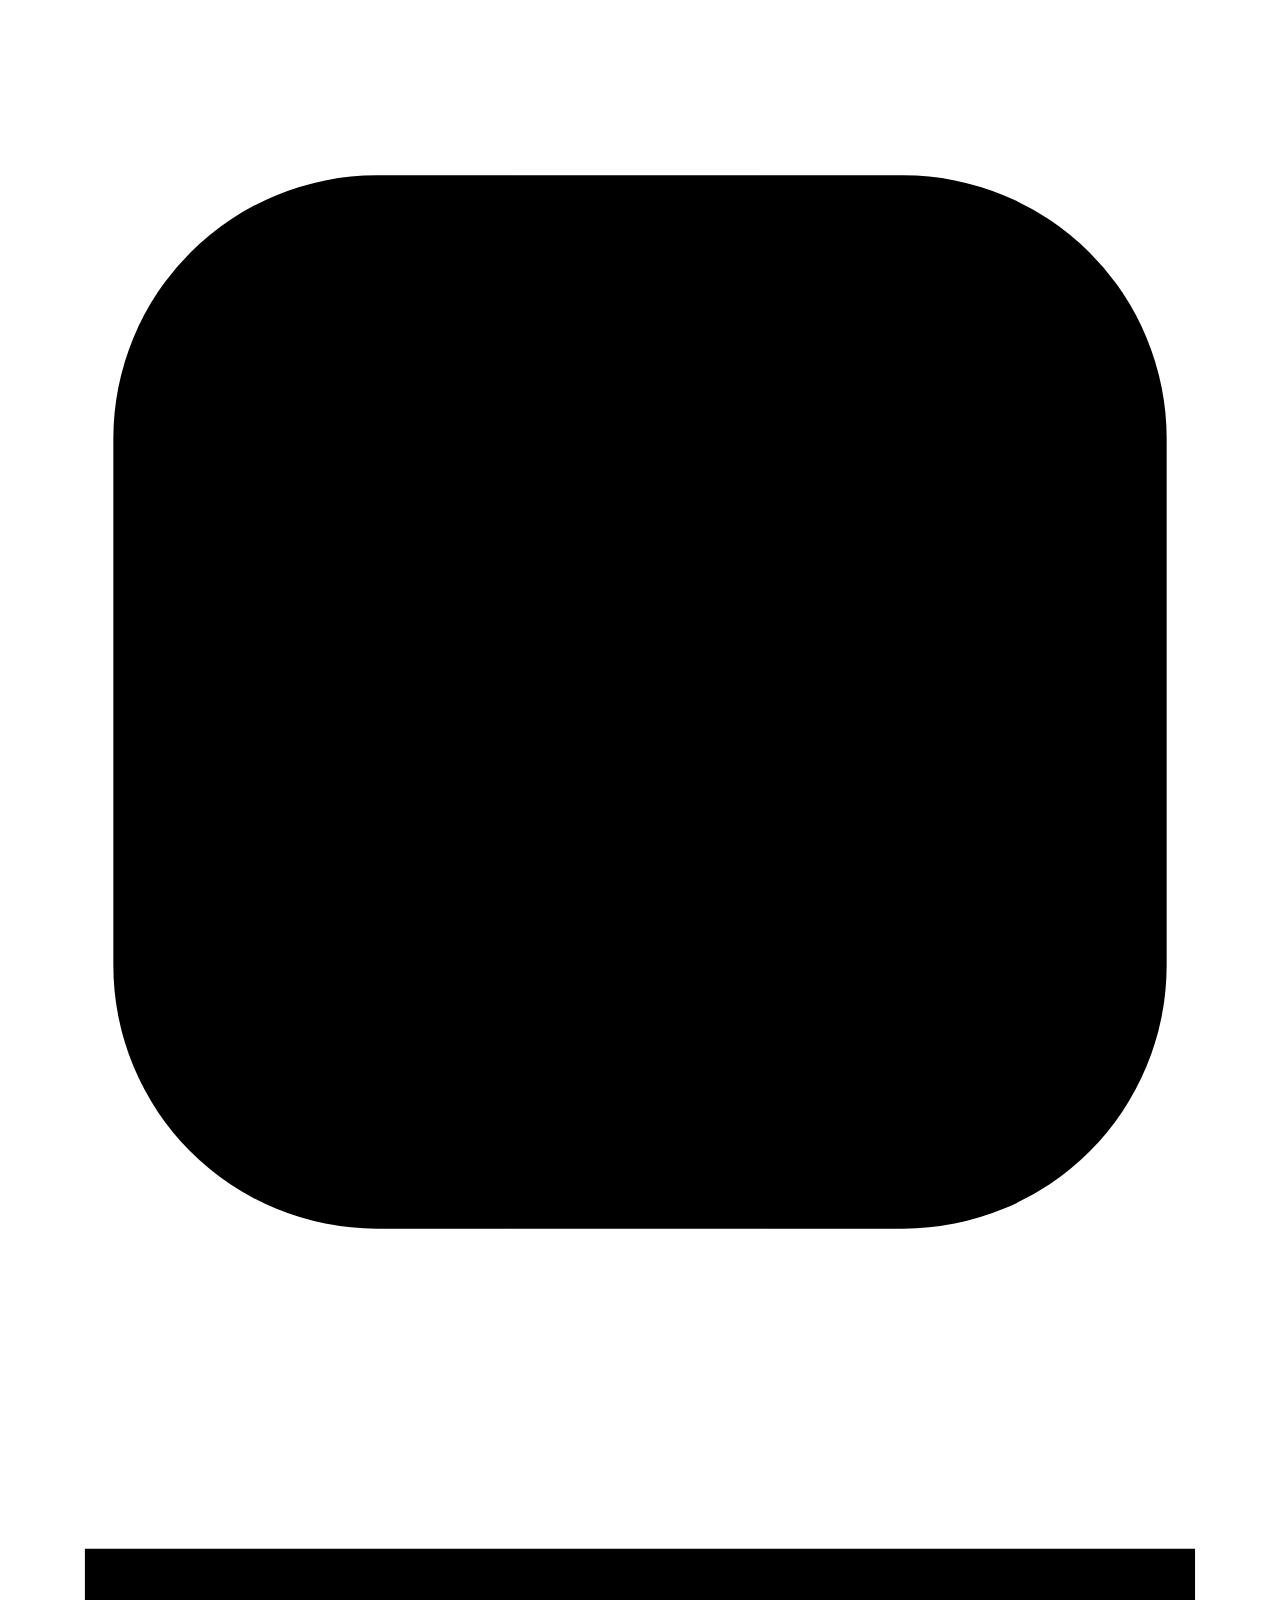
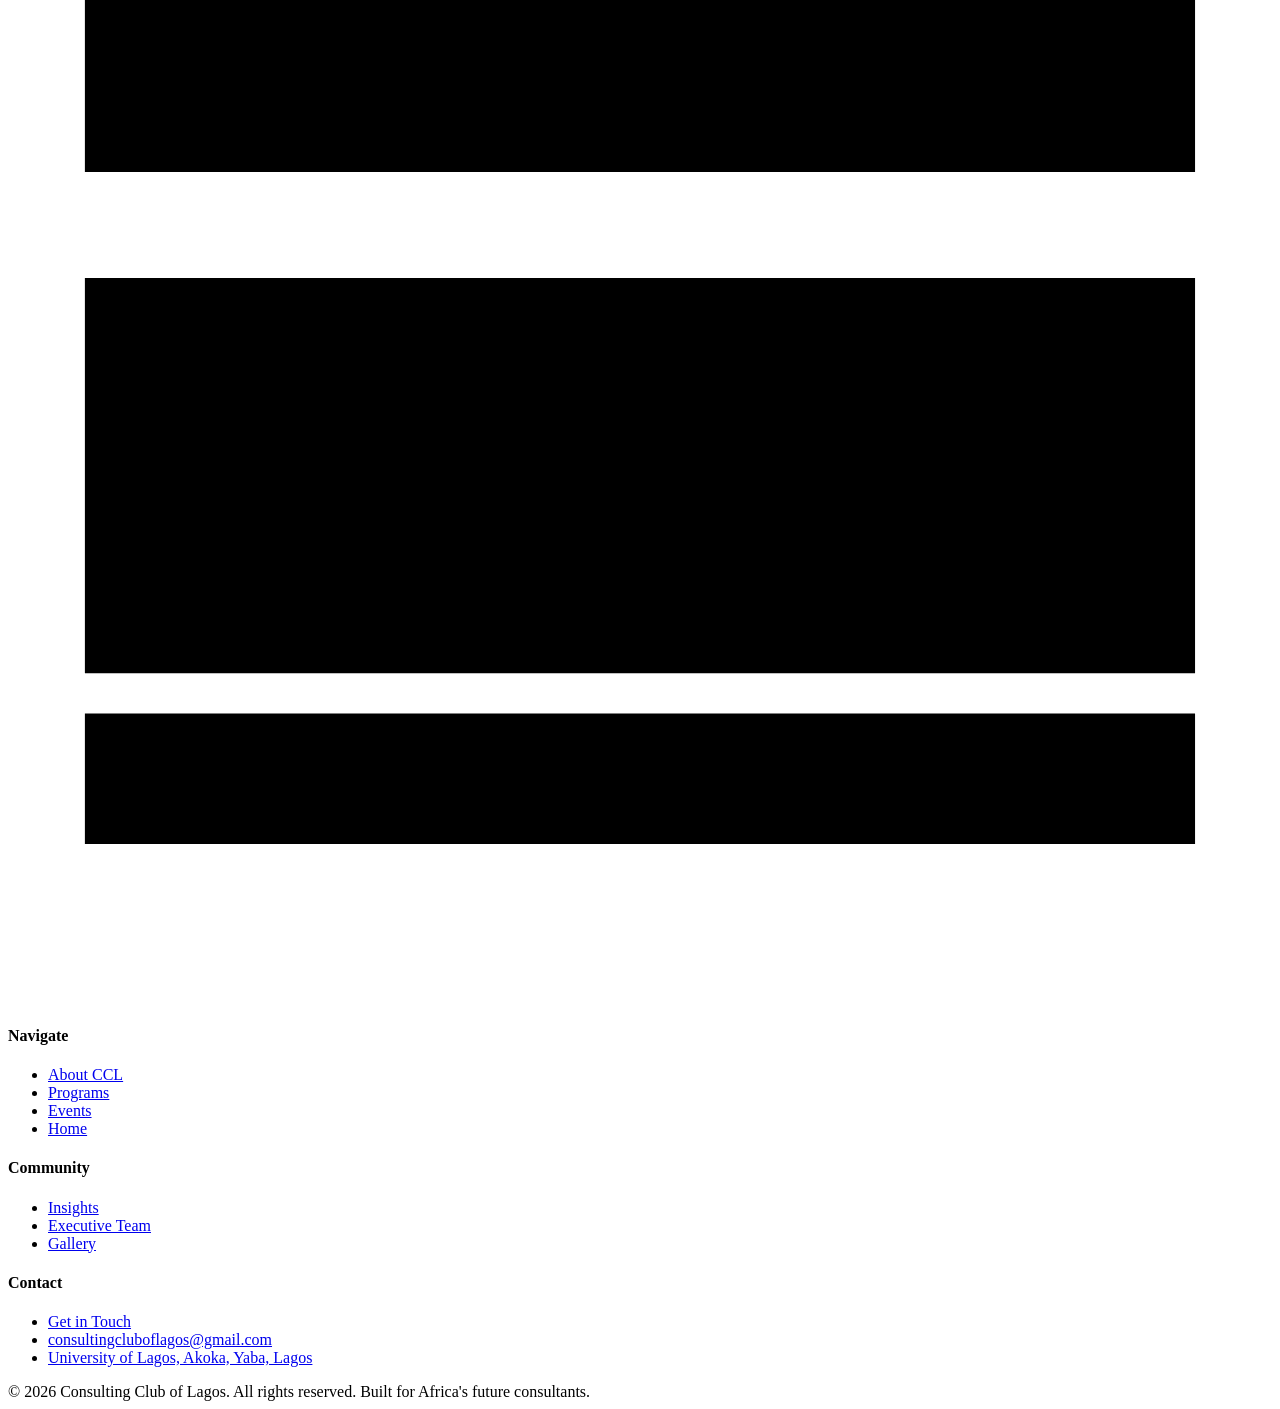
==== commit 5acc1fac: "Update website pages except blog2" ====
--- a/index.html
+++ b/index.html
@@ -53,9 +53,9 @@
       <div class="ql-text">Events</div>
     </a>
     <div class="ql-sep"></div>
-    <a href="membership.html" class="ql-item">
+    <a href="about.html" class="ql-item">
       <div class="ql-icon">🎓</div>
-      <div class="ql-text">Membership</div>
+      <div class="ql-text">About</div>
     </a>
     <div class="ql-sep"></div>
     <a href="programs.html" class="ql-item">
@@ -104,7 +104,7 @@
     <div class="col-left">
       <span class="tag anim">Who We Are</span>
       <h2 class="section-title anim" data-delay="0.05">Building Africa's Next<br>Generation of <em>Strategists</em></h2>
-      <p class="section-sub anim" data-delay="0.1">CCL is a student-led consulting society at the University of Lagos. We exist to bridge the gap between academic learning and real-world business impact — through hands-on experience, mentorship, and community.</p>
+      <p class="section-sub anim" data-delay="0.1">CCL is a student led consulting society at the University of Lagos. We exist to bridge the gap between academic learning and real world business impact through hands on experience, mentorship, and community.</p>
       <div class="values-pills anim" data-delay="0.15">
         <span class="vpill">Excellence</span>
         <span class="vpill">Critical Thinking</span>
@@ -141,7 +141,7 @@
     <div class="prog-card anim" data-delay="0">
       <div class="prog-icon">🛠️</div>
       <h3>Workshops</h3>
-      <p>Industry-led sessions on frameworks, case structuring, and business strategy.</p>
+      <p>Industry led sessions on frameworks, case structuring, and business strategy.</p>
       <a href="programs.html#workshops" class="prog-link">Explore →</a>
     </div>
     <div class="prog-card anim" data-delay="0.12">
@@ -236,7 +236,7 @@
     <div class="donate-content anim">
       <span class="tag">Support CCL</span>
       <h2 class="section-title">Help Shape Africa's Next <em>Generation of Leaders</em></h2>
-      <p class="section-sub">Your donation directly enables us to run free workshops, sponsor scholarships, and create opportunities for students who couldn't otherwise access world-class consulting education.</p>
+      <p class="section-sub">Your donation directly enables us to run free workshops, sponsor scholarships, and create opportunities for students who couldn't otherwise access world class consulting education.</p>
 
       <div class="donate-impact">
         <div class="impact-item anim" data-delay="0.1">
@@ -284,7 +284,7 @@
       <span class="tag anim">FAQs</span>
       <h2 class="section-title anim" data-delay="0.05">Quick <em>Answers</em></h2>
       <p class="section-sub anim" data-delay="0.1">Everything you need to know about joining CCL.</p>
-      <a href="" class="btn btn-green anim" data-delay="0.15" style="margin-top:28px;">Apply Today →</a>
+      <a href="about.html" class="btn btn-green anim" data-delay="0.15" style="margin-top:28px;">Learn More →</a>
     </div>
     <div class="col-right">
       <div class="faq-list">
@@ -317,7 +317,7 @@
       <p>Join 500+ students already building their future with CCL.</p>
     </div>
     <div class="cta-banner-right">
-      <a href="membership.html" class="btn btn-gold">Apply for Membership →</a>
+      <a href="#" class="btn btn-gold">Apply Today →</a>
       <a href="contact.html" class="btn btn-outline-white" style="margin-left:12px;">Talk to Us</a>
     </div>
   </div>
@@ -327,3 +327,5 @@
 <script src="index.js"></script>
 </body>
 </html>
+
+</html>
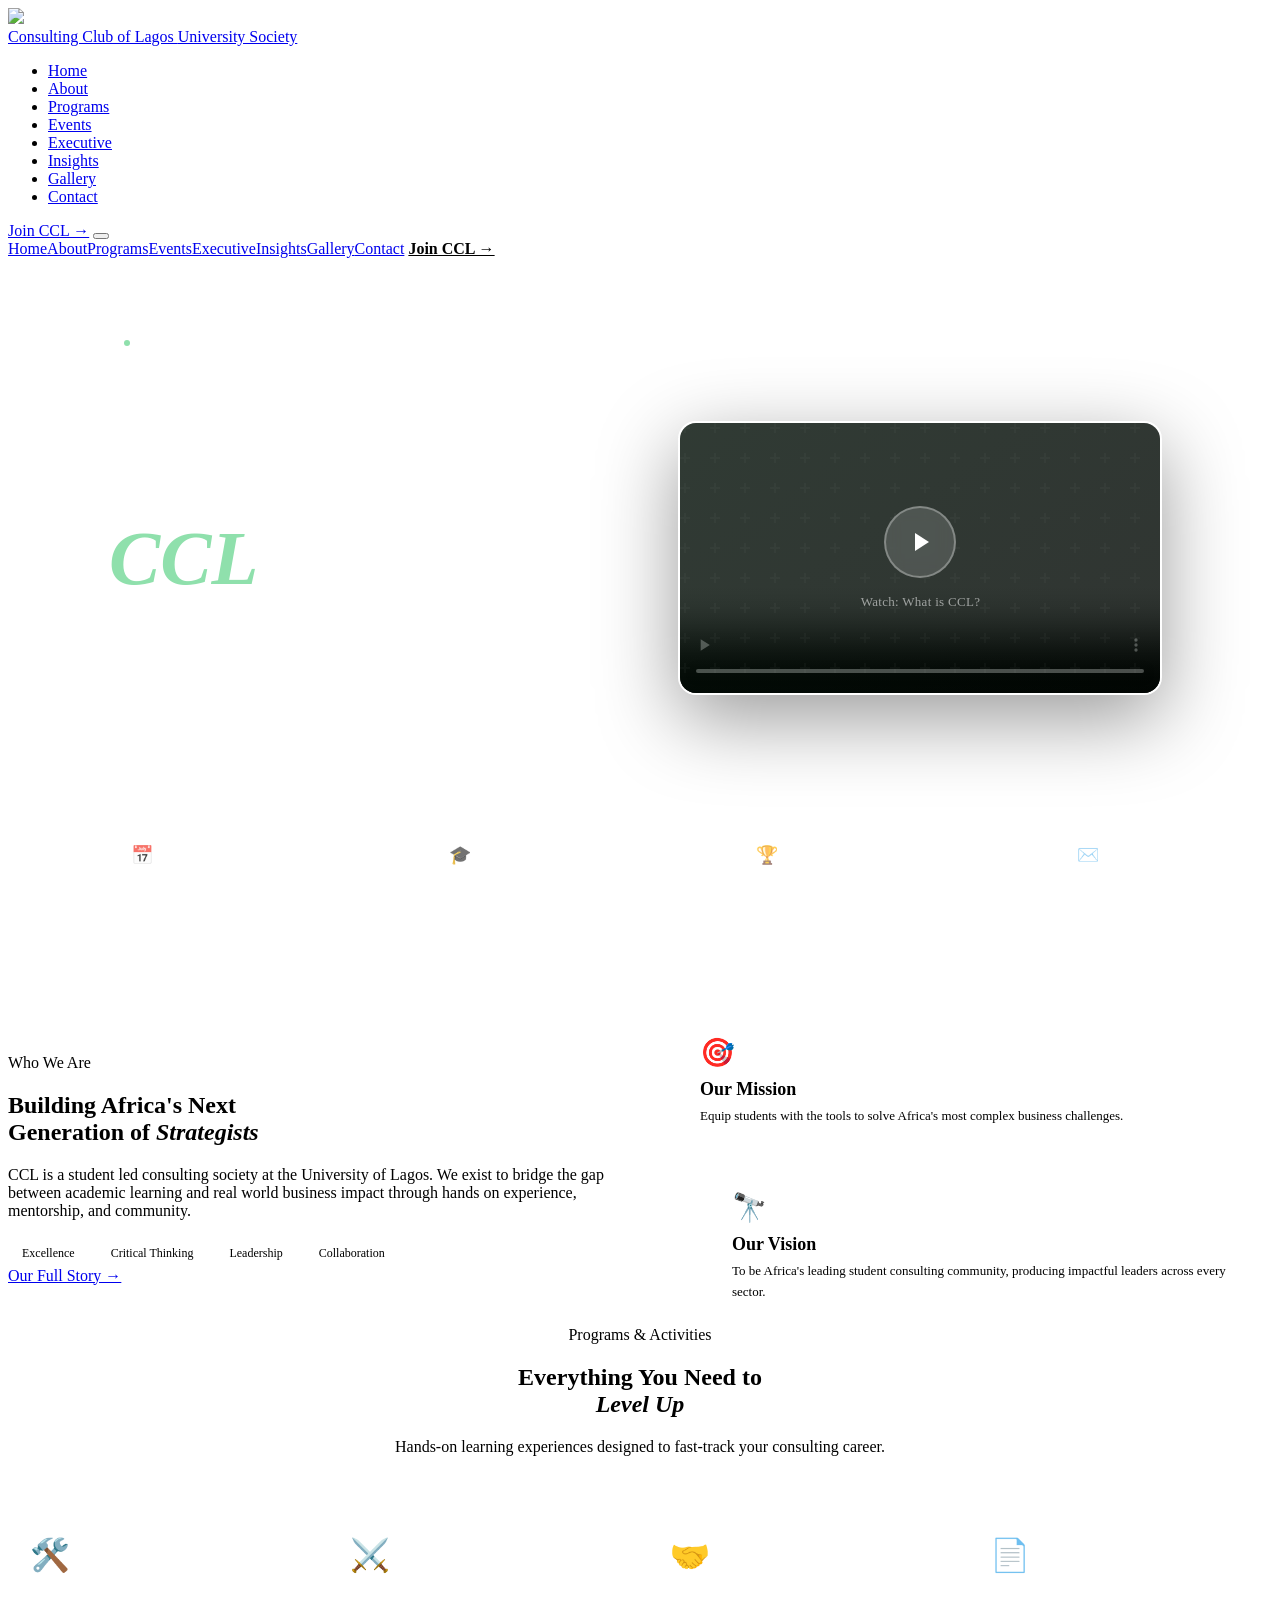
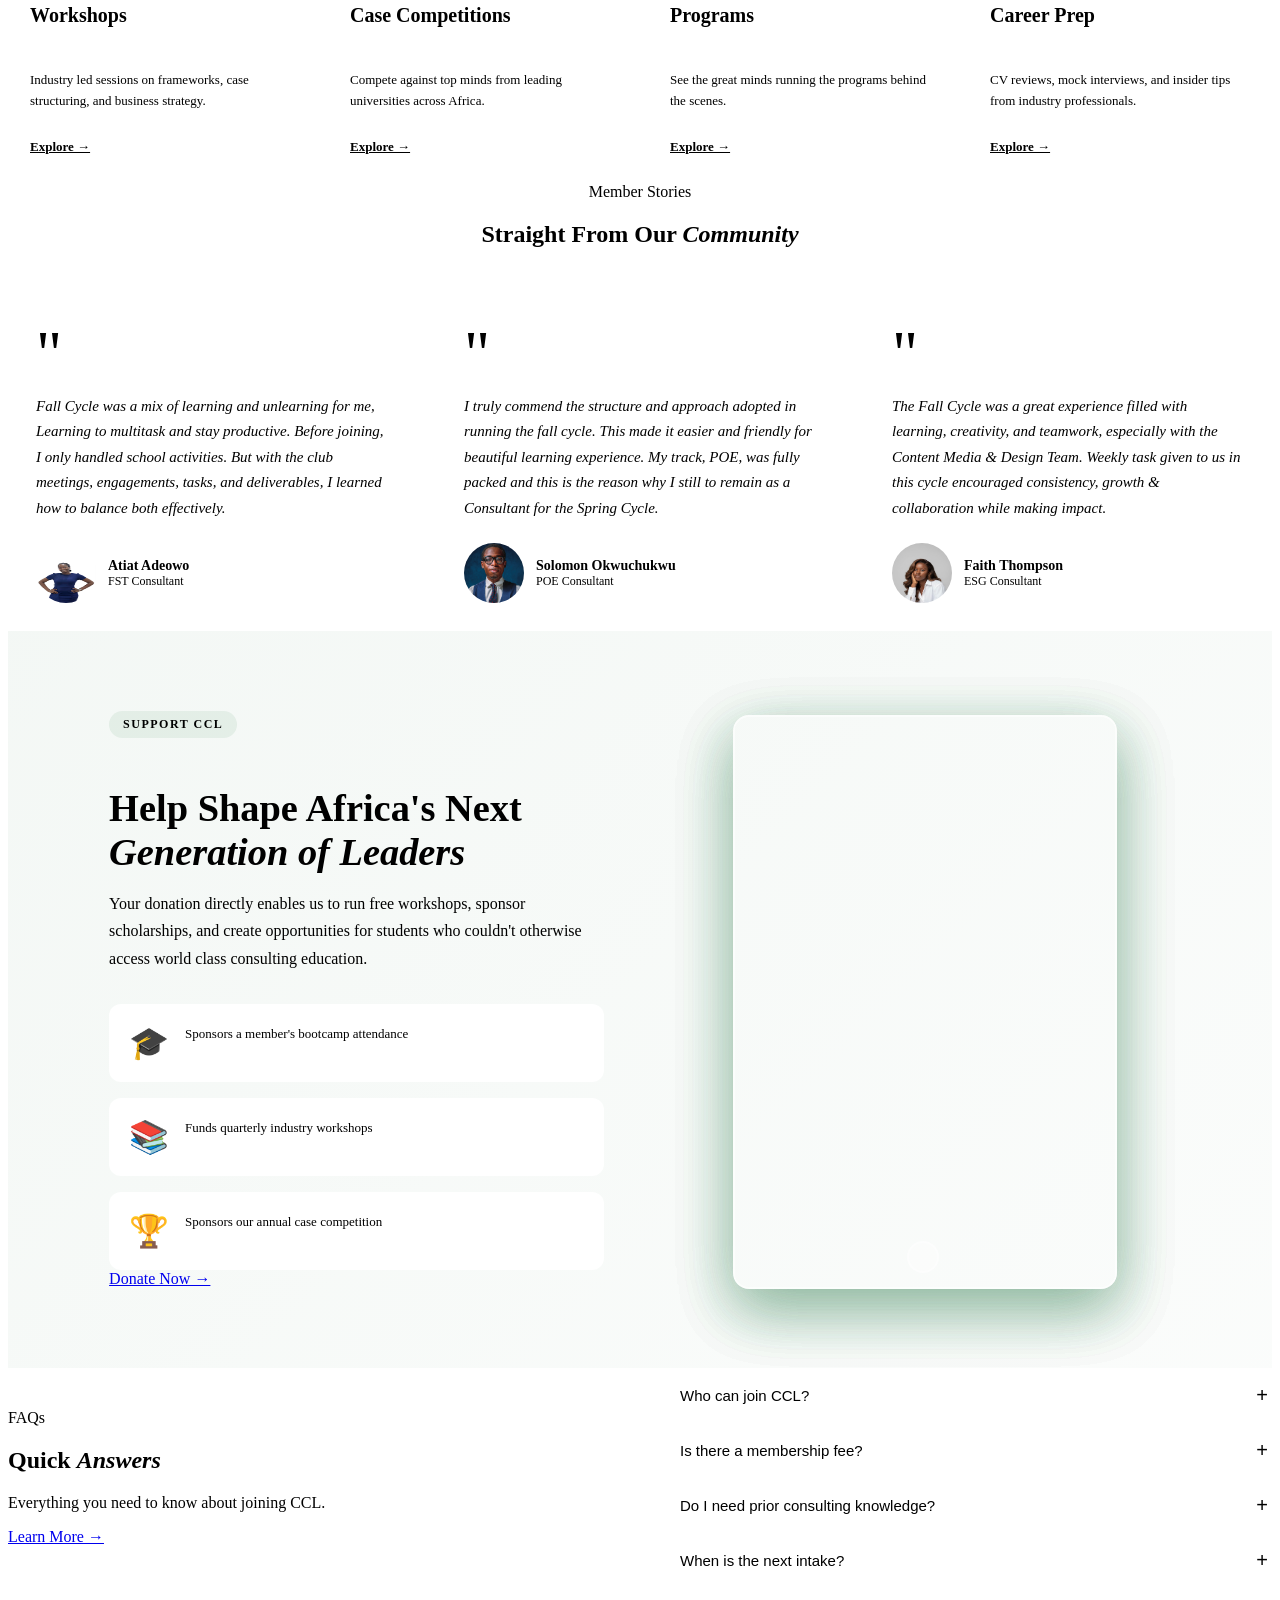
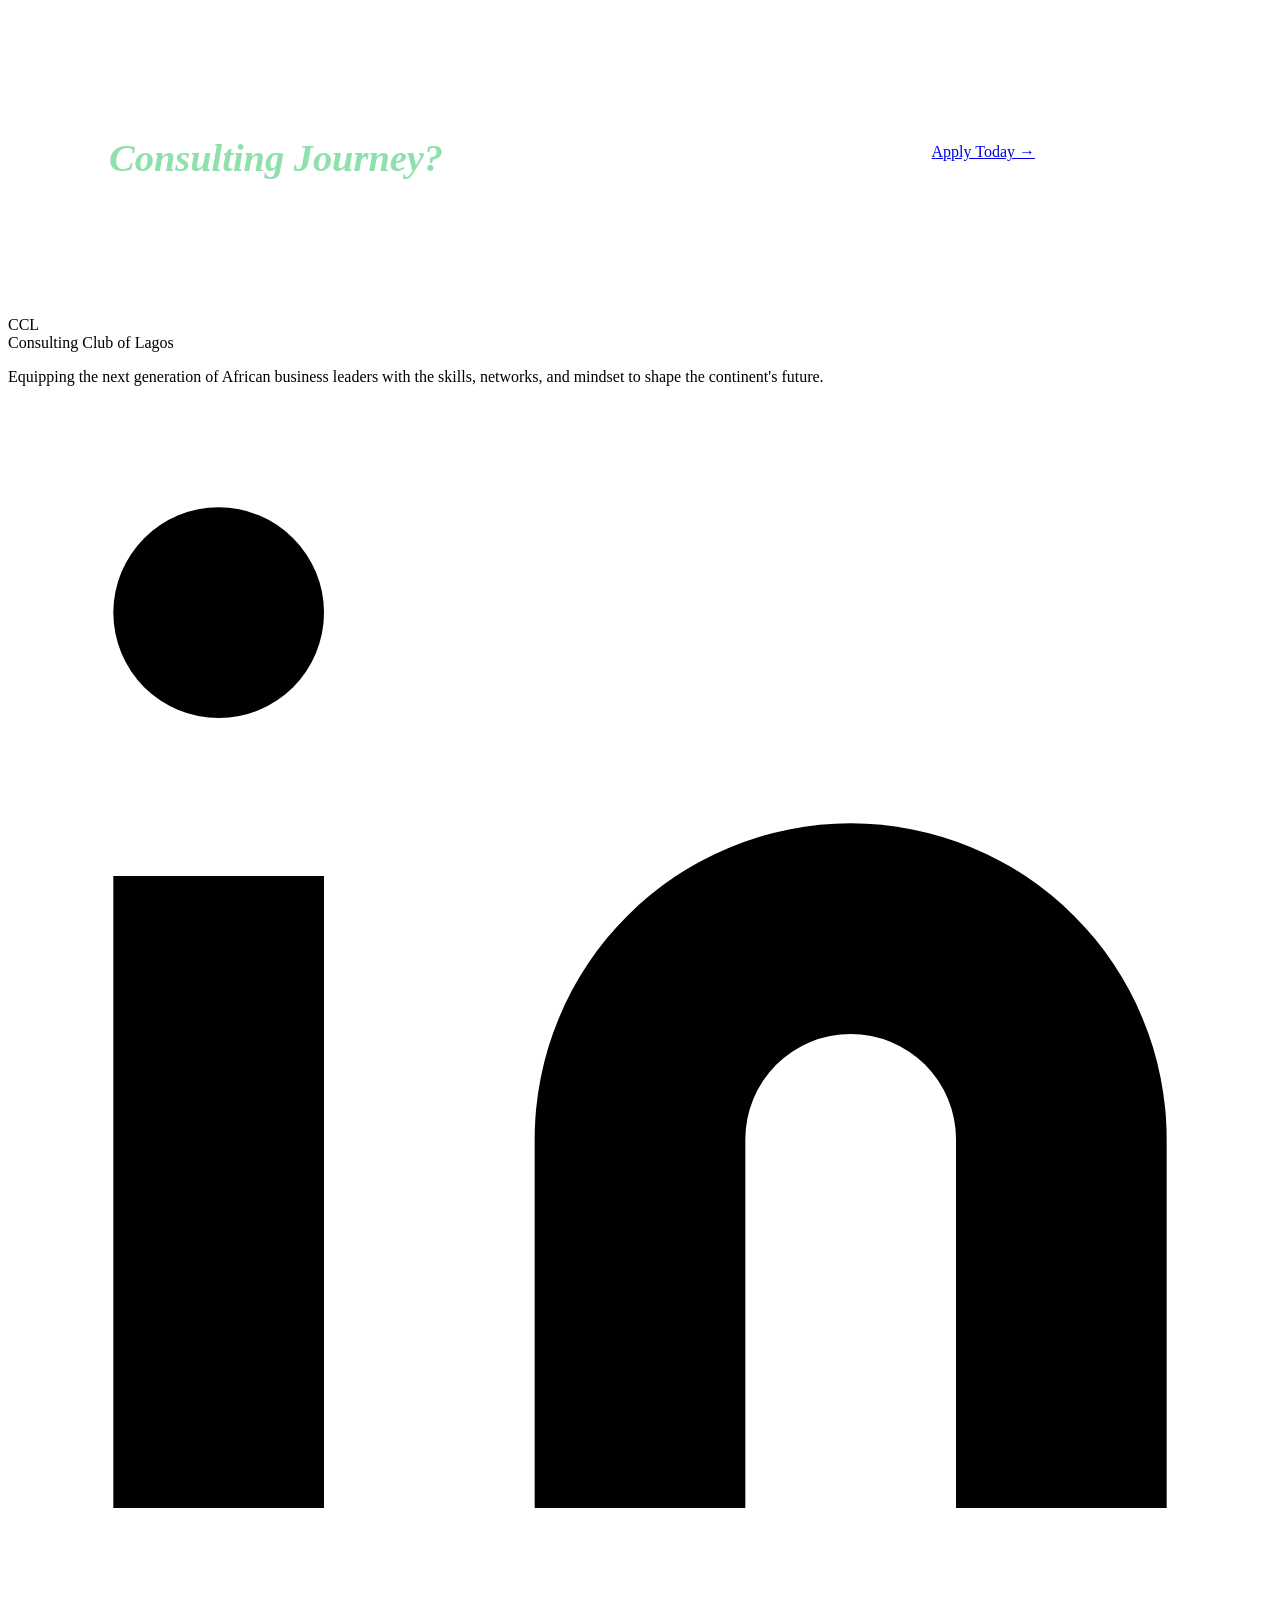
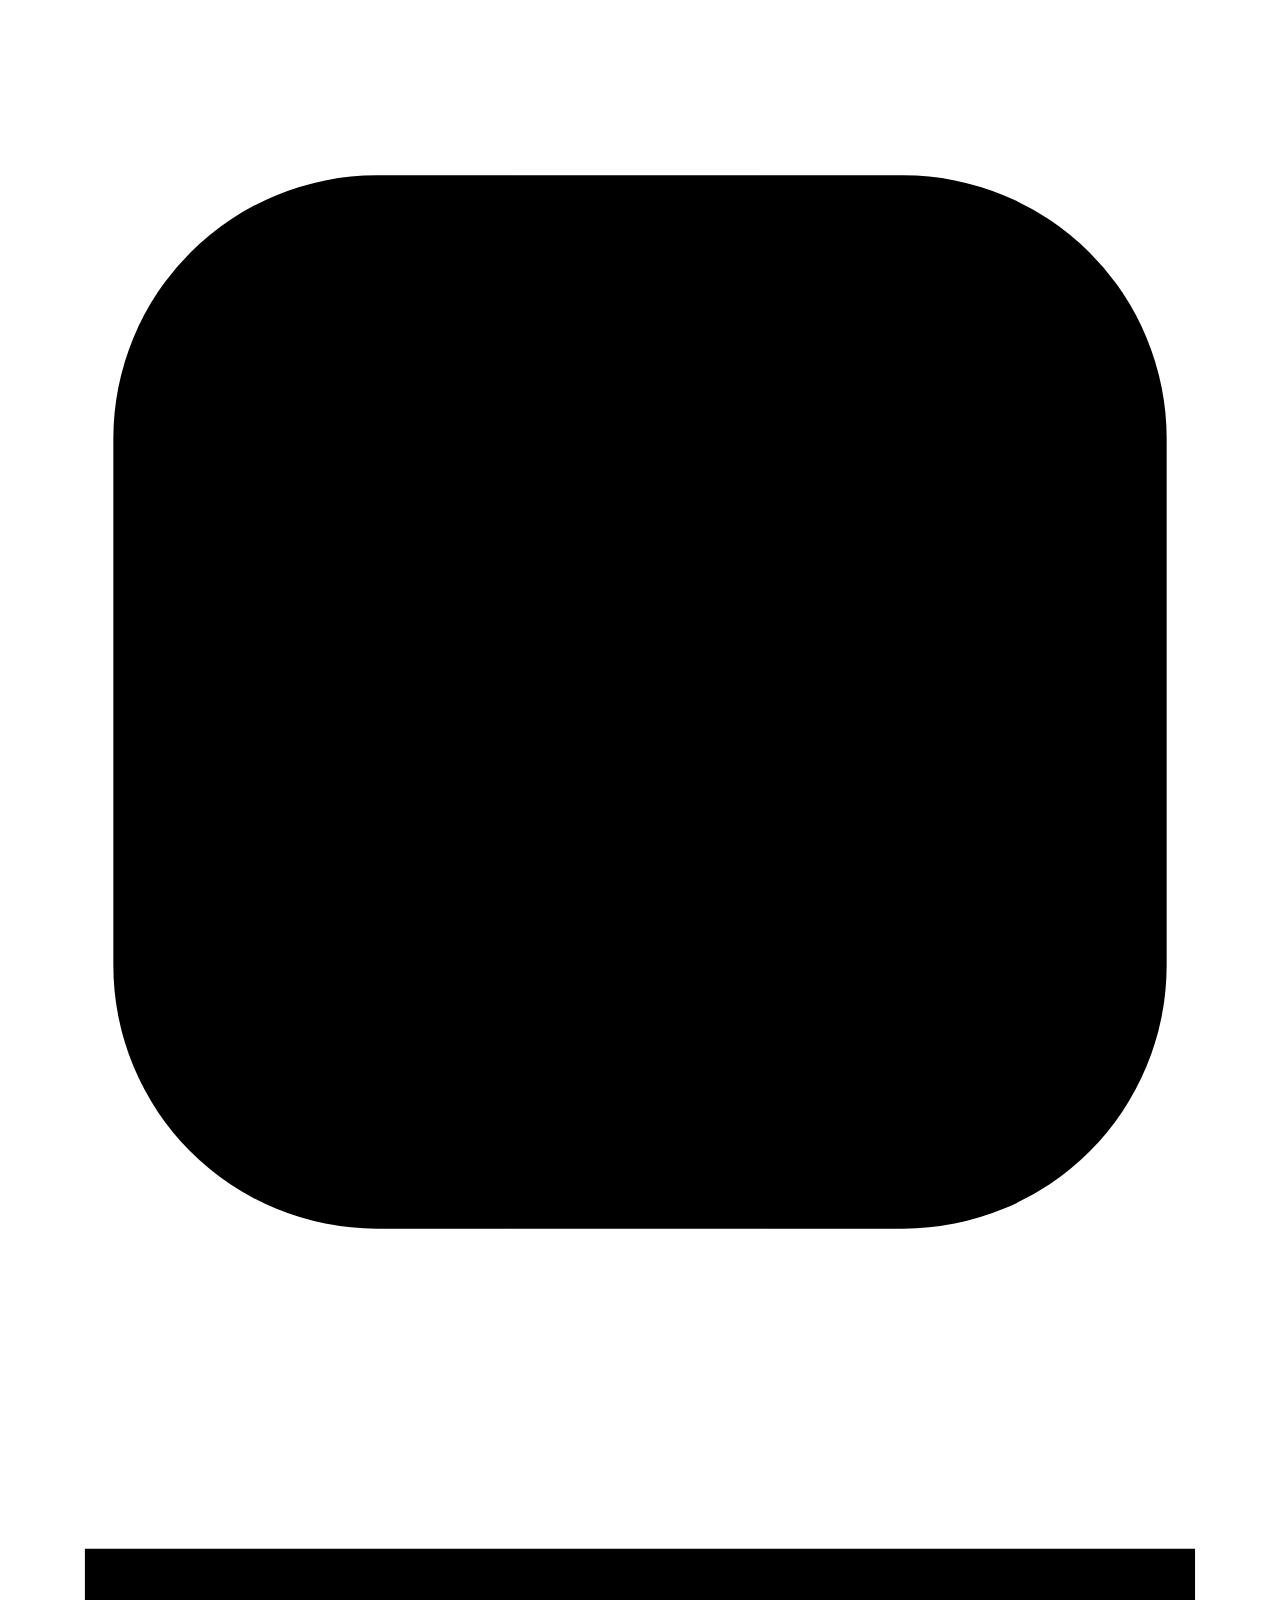
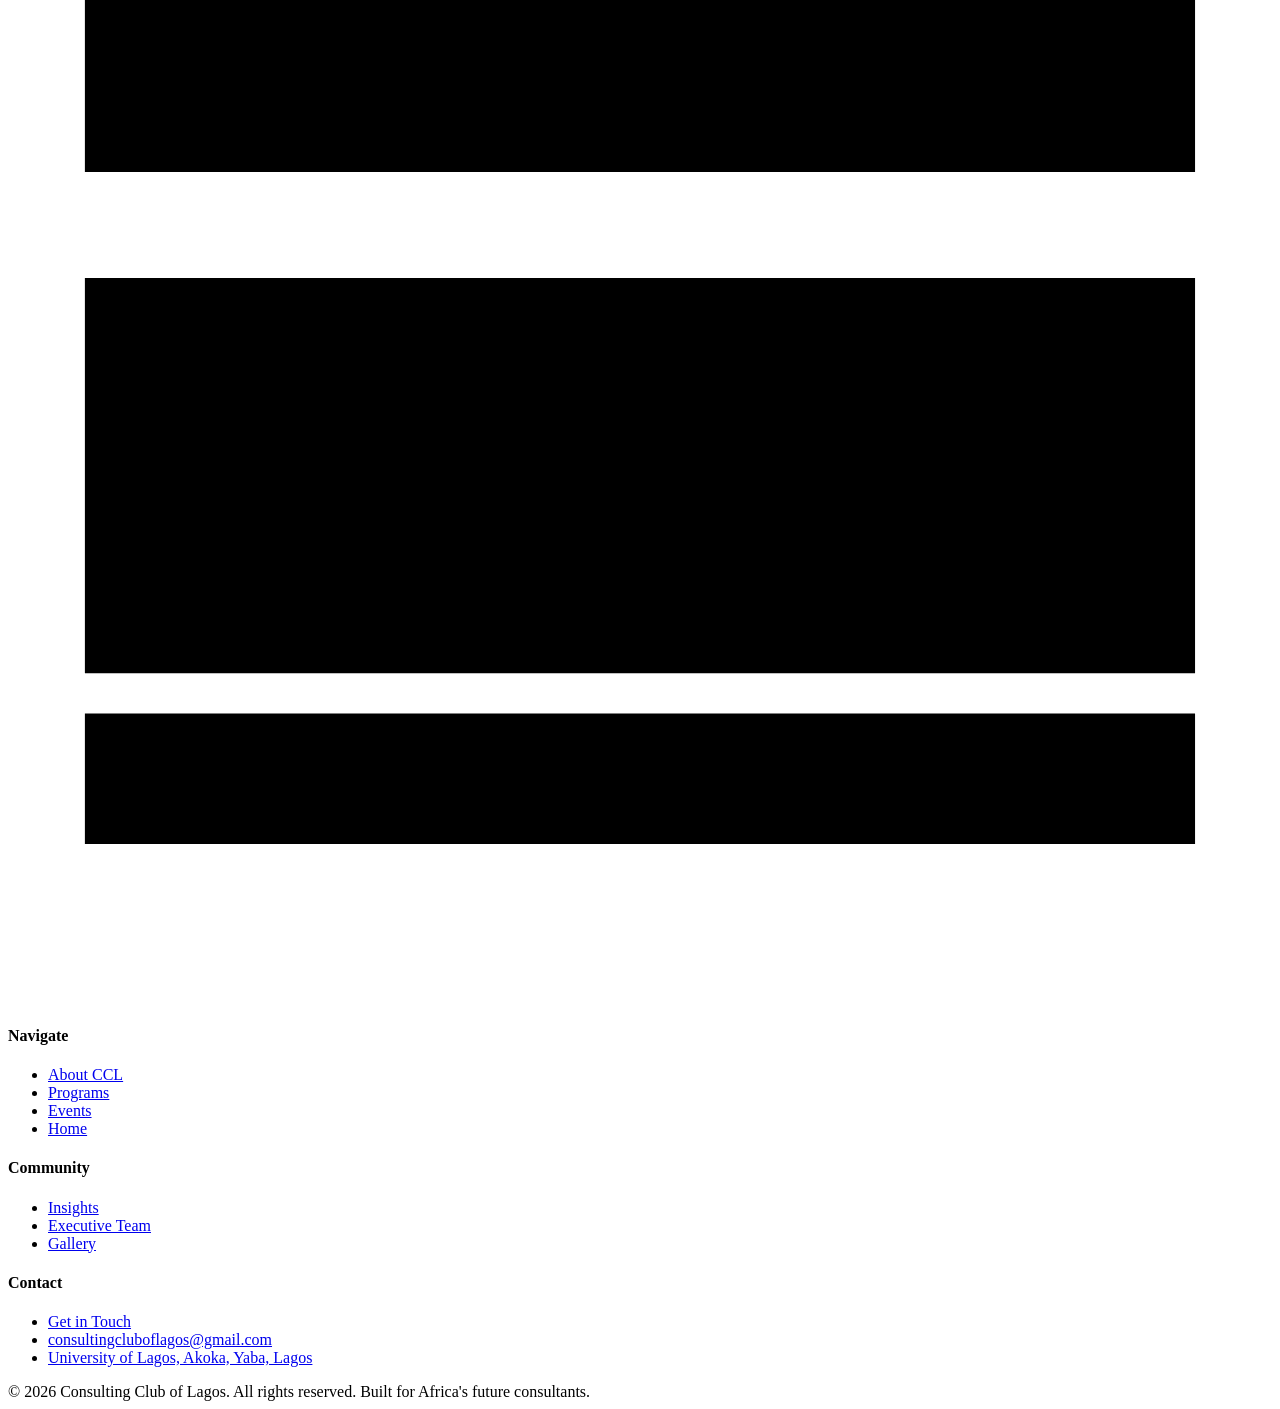
==== commit 2cd16661: "video added to home page" ====
--- a/index.html
+++ b/index.html
@@ -36,7 +36,8 @@
     </div>
     <div class="hero-video-wrap anim" data-delay="0.2">
       <div class="hero-video-frame">
-        <div class="video-placeholder">
+        <video id="hero-video" src="run video.mp4" controls style="width: 100%; height: 100%; object-fit: cover;"></video>
+        <div class="video-overlay" id="video-overlay">
           <div class="play-btn">
             <svg viewBox="0 0 24 24" fill="white"><polygon points="5,3 19,12 5,21"/></svg>
           </div>
@@ -242,21 +243,20 @@
         <div class="impact-item anim" data-delay="0.1">
           <div class="impact-icon">🎓</div>
           <div class="impact-text">
-            <!-- <div class="impact-amount">₦5,000</div> -->
             <div class="impact-desc">Sponsors a member's bootcamp attendance</div>
           </div>
         </div>
         <div class="impact-item anim" data-delay="0.2">
           <div class="impact-icon">📚</div>
           <div class="impact-text">
-            <!-- <div class="impact-amount">₦25,000</div> -->
+          
             <div class="impact-desc">Funds quarterly industry workshops</div>
           </div>
         </div>
         <div class="impact-item anim" data-delay="0.3">
           <div class="impact-icon">🏆</div>
           <div class="impact-text">
-            <!-- <div class="impact-amount">₦100,000</div> -->
+           
             <div class="impact-desc">Sponsors our annual case competition</div>
           </div>
         </div>
--- a/index.css
+++ b/index.css
@@ -88,12 +88,23 @@
   background: linear-gradient(135deg, rgba(255,255,255,0.05), rgba(255,255,255,0.02));
 }
 
-.video-placeholder {
-  width: 100%; height: 100%;
+.video-overlay {
+  position: absolute; inset: 0;
   display: flex; flex-direction: column;
   align-items: center; justify-content: center; gap: 16px;
   background: linear-gradient(145deg, #1B6E3A20, #0D422015),
               url("data:image/svg+xml,%3Csvg width='60' height='60' viewBox='0 0 60 60' xmlns='http://www.w3.org/2000/svg'%3E%3Cg fill='none' fill-rule='evenodd'%3E%3Cg fill='%23ffffff' fill-opacity='0.03'%3E%3Cpath d='M36 34v-4h-2v4h-4v2h4v4h2v-4h4v-2h-4zm0-30V0h-2v4h-4v2h4v4h2V6h4V4h-4zM6 34v-4H4v4H0v2h4v4h2v-4h4v-2H6zM6 4V0H4v4H0v2h4v4h2V6h4V4H6z'/%3E%3C/g%3E%3C/g%3E%3C/svg%3E");
+  cursor: pointer; transition: all 0.3s;
+  z-index: 10;
+}
+
+.video-overlay:hover {
+  background: linear-gradient(145deg, #1B6E3A40, #0D422025),
+              url("data:image/svg+xml,%3Csvg width='60' height='60' viewBox='0 0 60 60' xmlns='http://www.w3.org/2000/svg'%3E%3Cg fill='none' fill-rule='evenodd'%3E%3Cg fill='%23ffffff' fill-opacity='0.03'%3E%3Cpath d='M36 34v-4h-2v4h-4v2h4v4h2v-4h4v-2h-4zm0-30V0h-2v4h-4v2h4v4h2V6h4V4h-4zM6 34v-4H4v4H0v2h4v4h2v-4h4v-2H6zM6 4V0H4v4H0v2h4v4h2V6h4V4H6z'/%3E%3C/g%3E%3C/g%3E%3C/svg%3E");
+}
+
+.video-overlay.hidden {
+  display: none;
 }
 
 .play-btn {
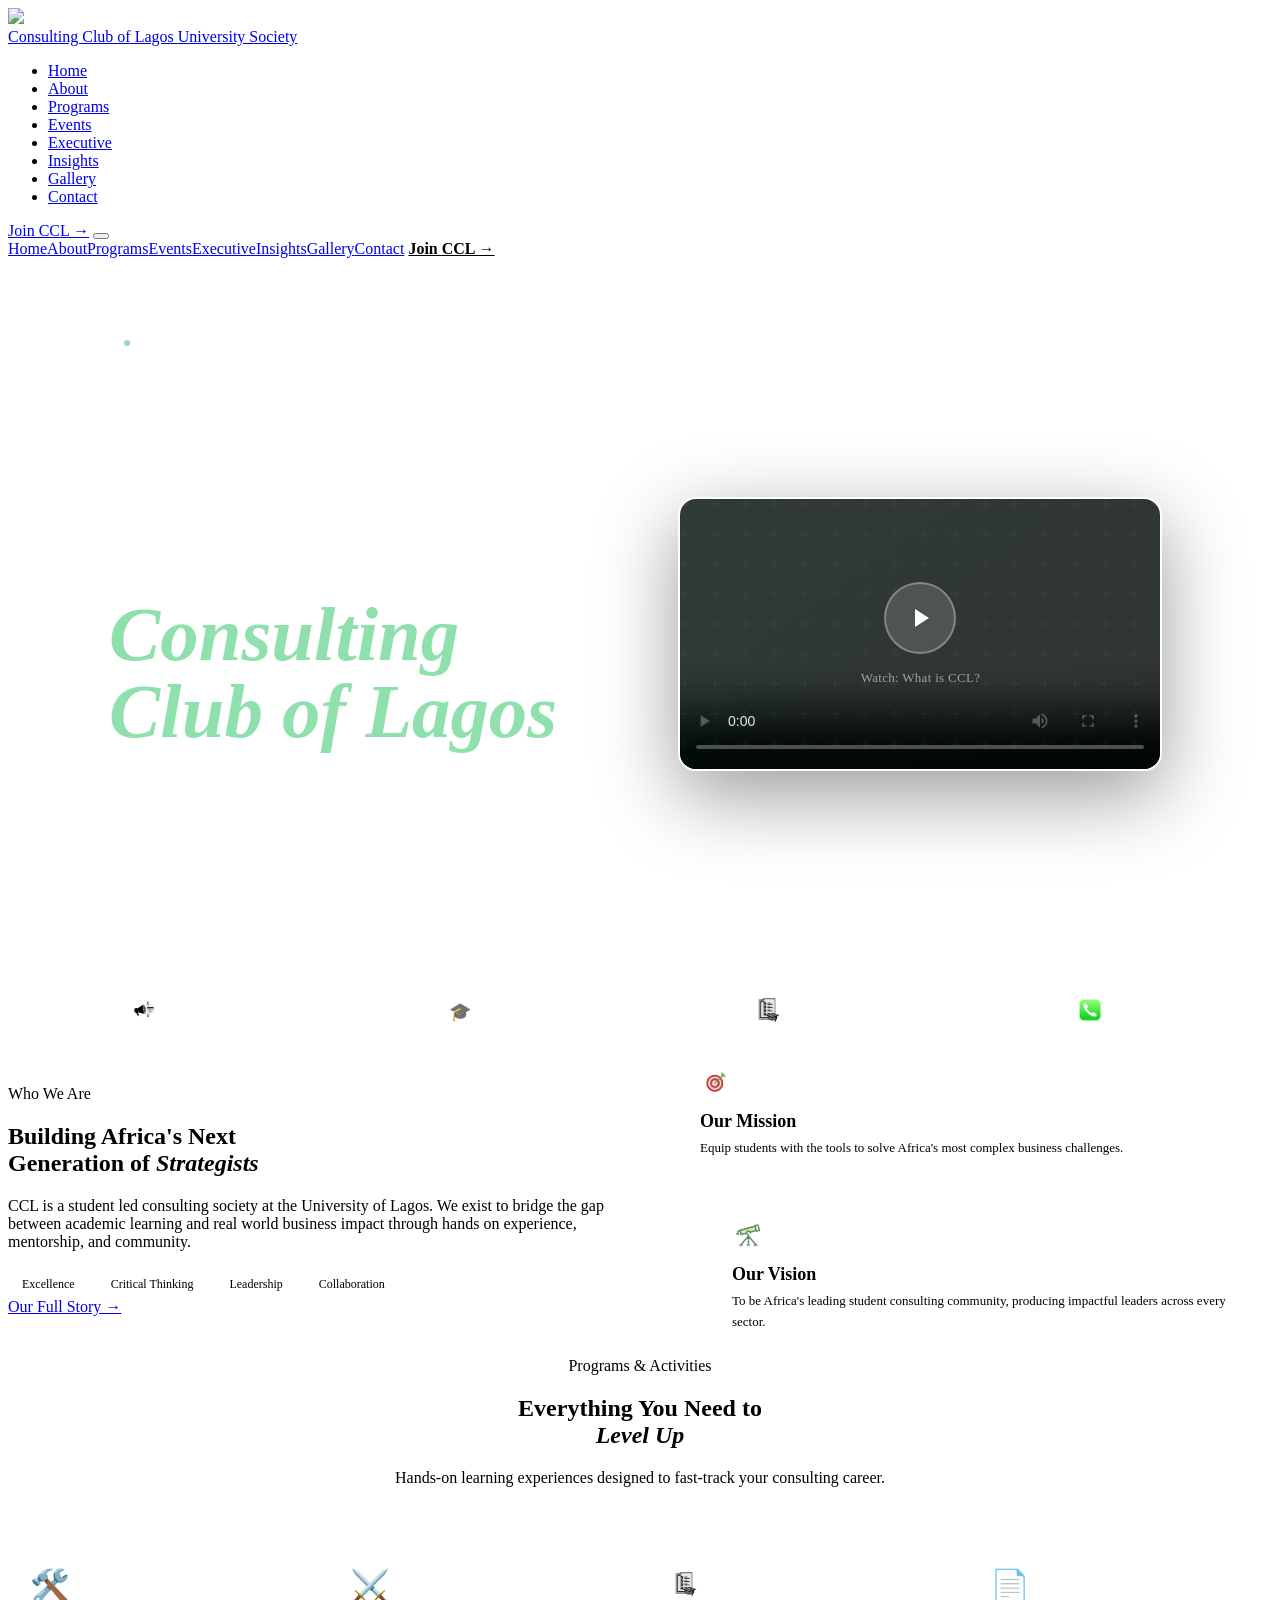
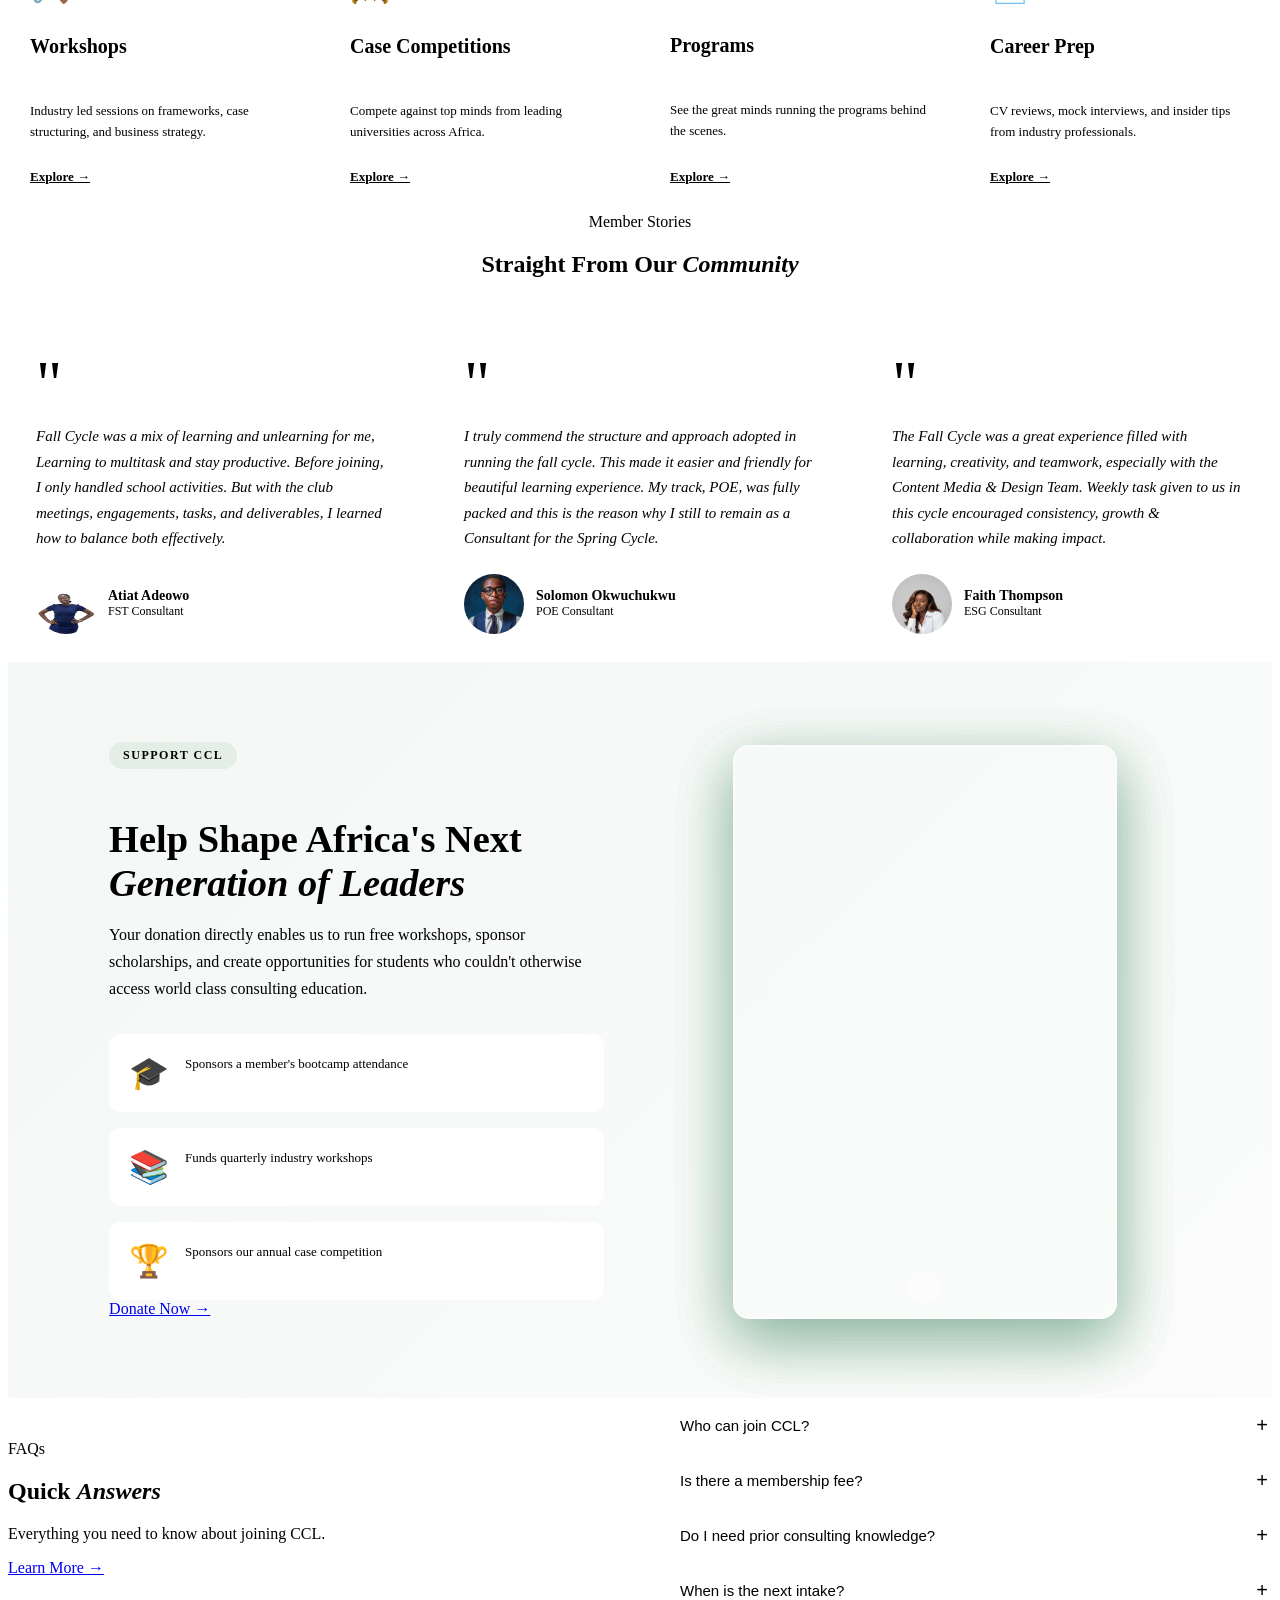
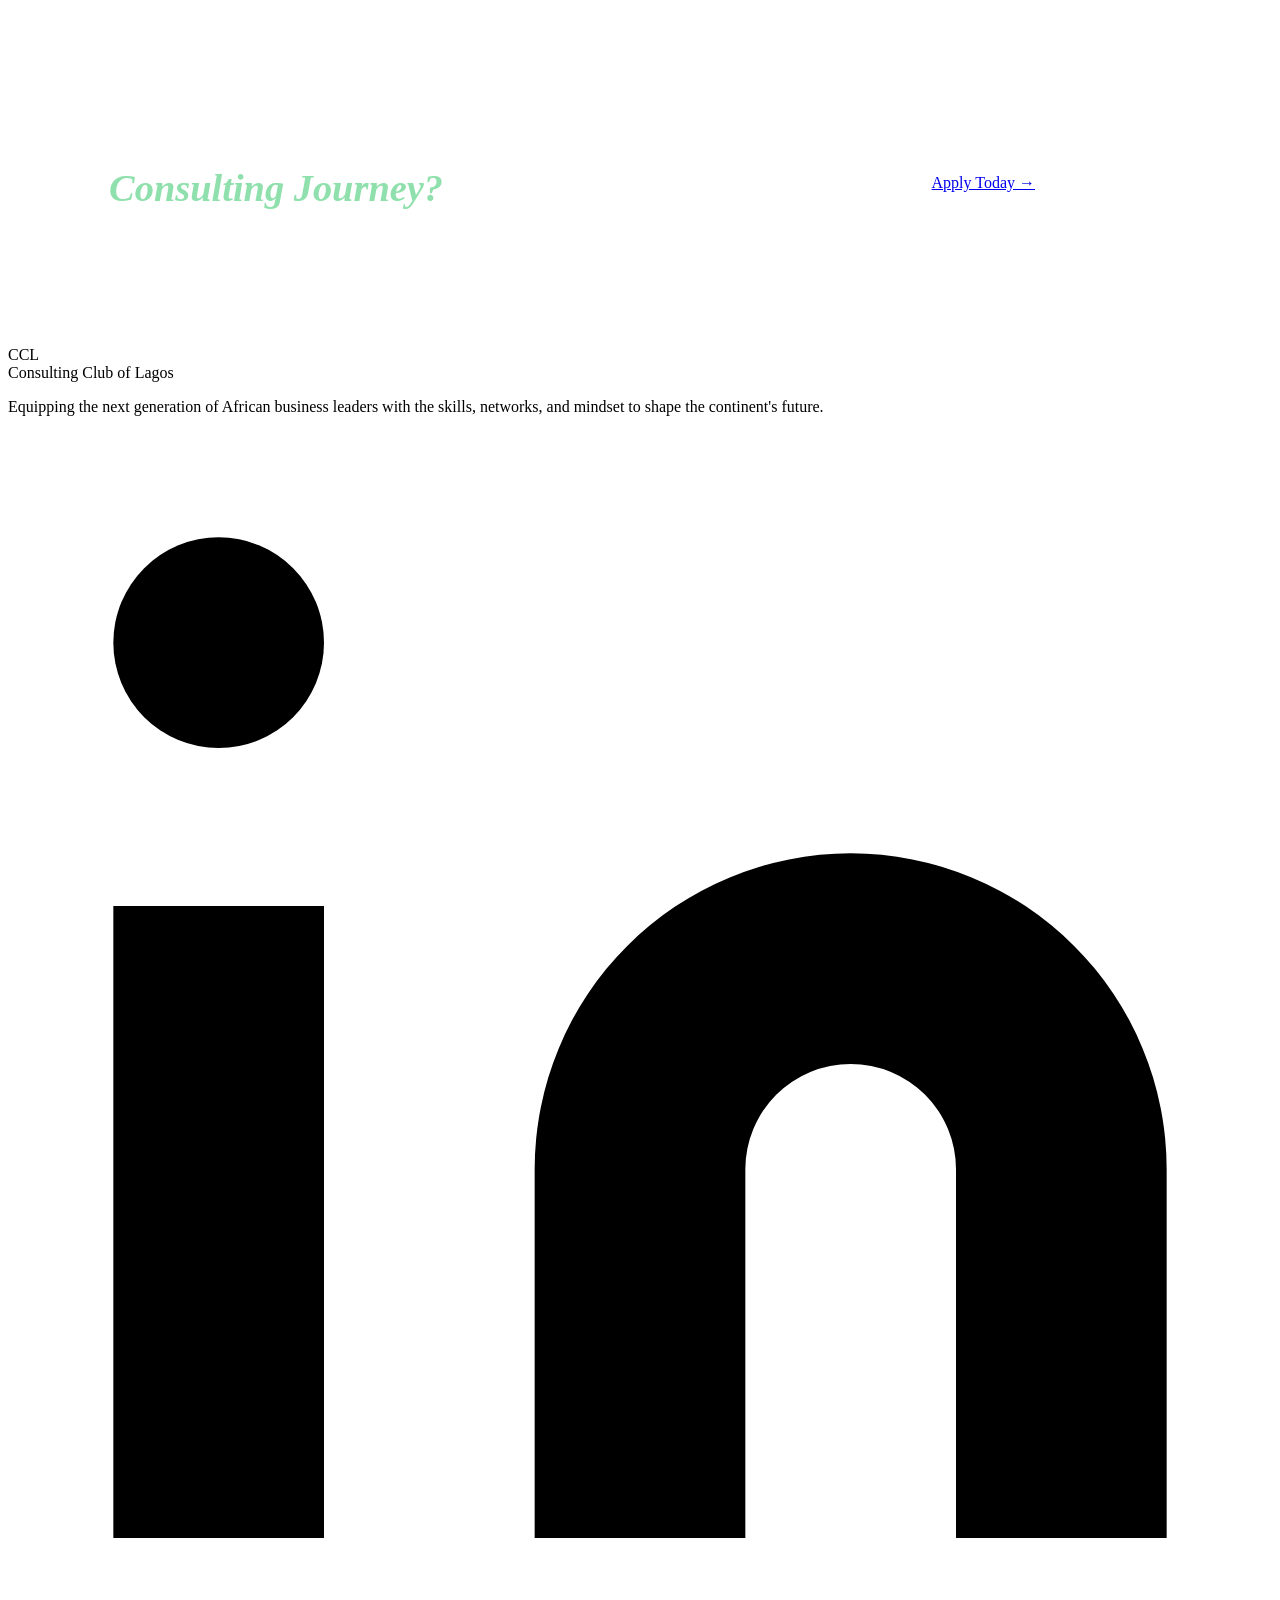
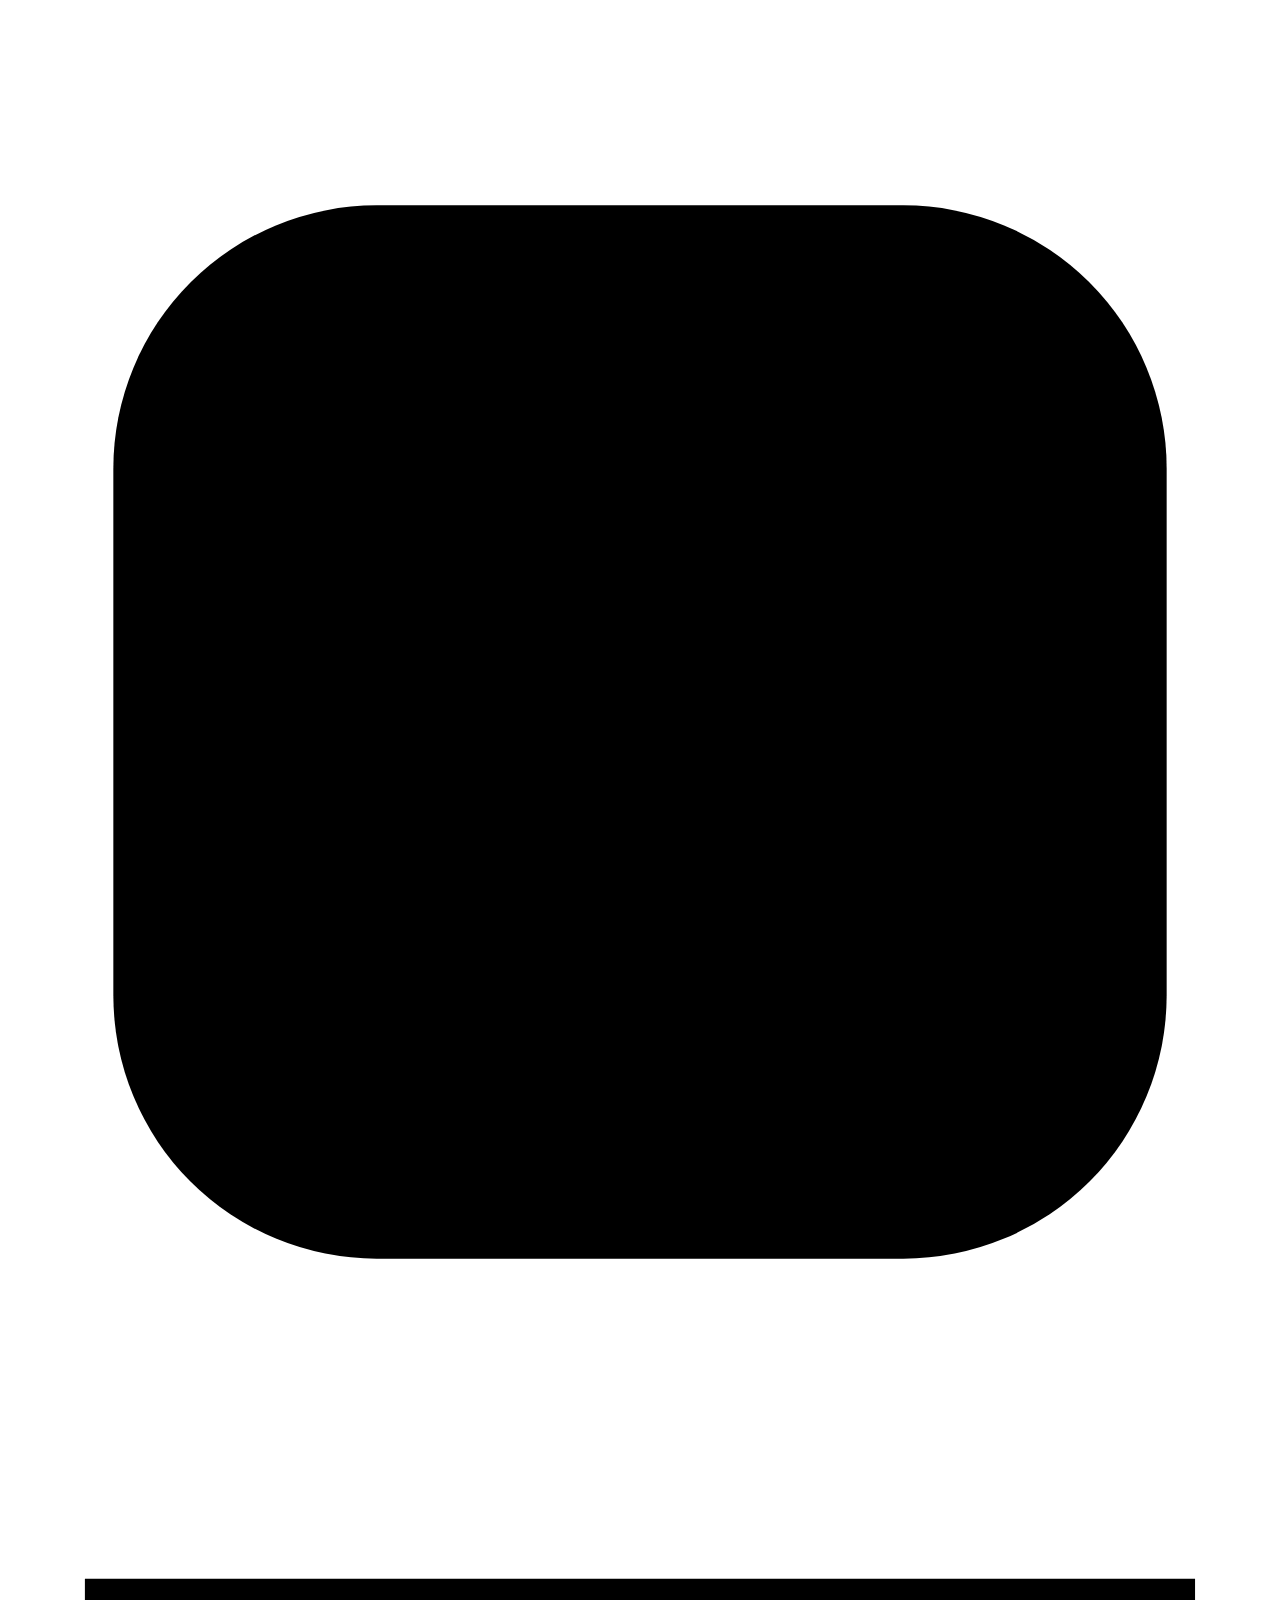
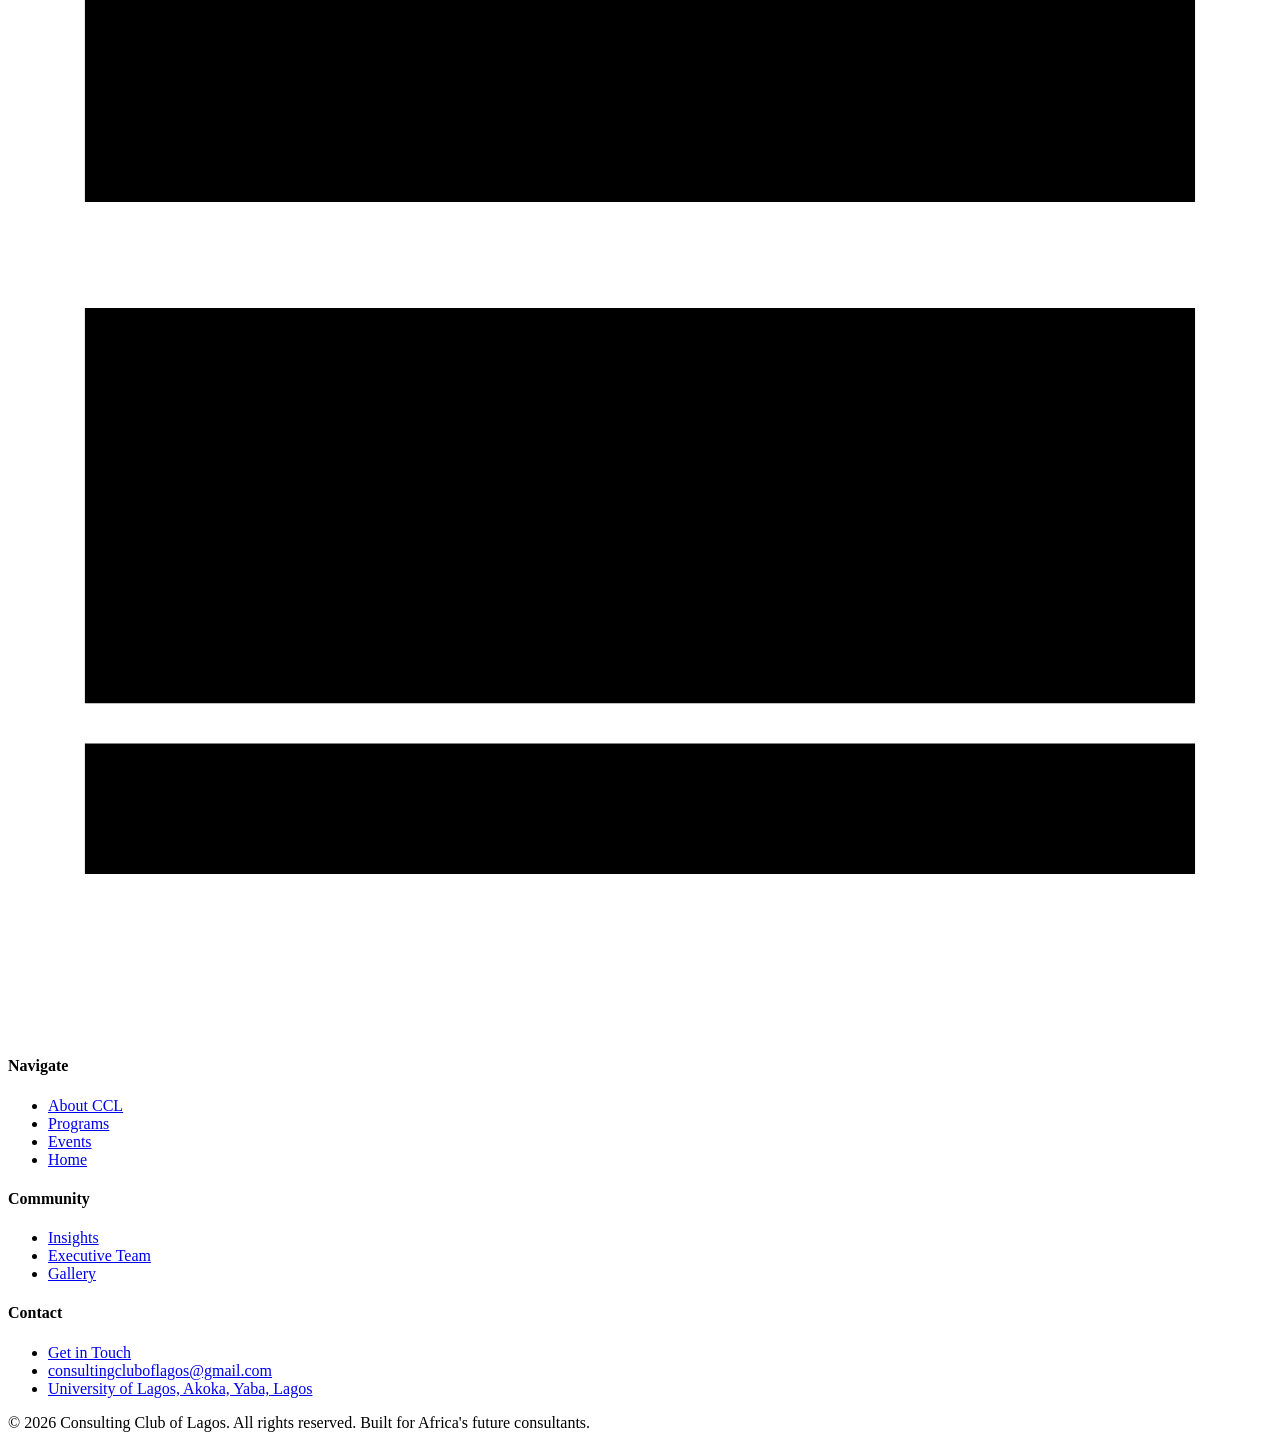
==== commit 870a732b: "ai flagged changes removed" ====
--- a/index.html
+++ b/index.html
@@ -24,7 +24,7 @@
         University of Lagos · Est. 2025
       </div>
       <h1 class="hero-title anim" data-delay="0.1">
-        Welcome to <br><em>CCL</em>
+        Welcome to the<br><em>Consulting Club of Lagos</em>
       </h1>
       <p class="hero-sub anim" data-delay="0.2">
         The Consulting Club of Lagos is where ambitious students transform into business leaders. We sharpen minds, build networks, and launch careers across Africa and beyond.
@@ -50,7 +50,9 @@
   <!-- Quick links -->
   <div class="quick-links anim" data-delay="0.4">
     <a href="events.html" class="ql-item">
-      <div class="ql-icon">📅</div>
+      <div class="ql-icon">
+        <img src="events-removebg-preview.png" alt="Events Icon" style="width: 24px; height: 24px; margin-left: 4px;">
+      </div>
       <div class="ql-text">Events</div>
     </a>
     <div class="ql-sep"></div>
@@ -60,19 +62,23 @@
     </a>
     <div class="ql-sep"></div>
     <a href="programs.html" class="ql-item">
-      <div class="ql-icon">🏆</div>
+      <div class="ql-icon">
+        <img src="program-removebg-preview.png" alt="Programs Icon" style="width: 24px; height: 24px; margin-left: 4px;">
+      </div>
       <div class="ql-text">Programs</div>
     </a>
     <div class="ql-sep"></div>
     <a href="contact.html" class="ql-item">
-      <div class="ql-icon">✉️</div>
+      <div class="ql-icon">
+        <img src="contact-removebg-preview.png" alt="Contact Icon" style="width: 24px; height: 24px; margin-left: 4px;">
+      </div>
       <div class="ql-text">Contact</div>
     </a>
   </div>
 </section>
 
 <!-- ── STATS ── -->
-<div class="stats-bar">
+<!-- <div class="stats-bar">
   <div class="stat-item anim" data-delay="0">
     <div class="stat-n">50+</div>
     <div class="stat-l">Active Members</div>
@@ -97,7 +103,7 @@
     <div class="stat-n">MBB</div>
     <div class="stat-l">Alumni Placements</div>
   </div>
-</div>
+</div> -->
 
 <!-- ── ABOUT SNAPSHOT ── -->
 <section class="sec about-snap">
@@ -117,12 +123,16 @@
     <div class="col-right anim" data-delay="0.1">
       <div class="about-visual">
         <div class="av-card av1">
-          <div class="av-icon">🎯</div>
+          <div class="av-icon">
+            <img src="mission.icon-removebg-preview.png" alt="Mission Icon" style="width: 24px; height: 24px; margin-left: 4px;">
+          </div>
           <div class="av-title">Our Mission</div>
           <div class="av-text">Equip students with the tools to solve Africa's most complex business challenges.</div>
         </div>
         <div class="av-card av2">
-          <div class="av-icon">🔭</div>
+          <div class="av-icon">
+            <img src="telescope.png" style="width: 24px; height: 24px; margin-left: 4px;">
+          </div>
           <div class="av-title">Our Vision</div>
           <div class="av-text">To be Africa's leading student consulting community, producing impactful leaders across every sector.</div>
         </div>
@@ -152,7 +162,9 @@
       <a href="programs.html#competitions" class="prog-link">Explore →</a>
     </div>
     <div class="prog-card anim" data-delay="0.18">
-      <div class="prog-icon">🤝</div>
+      <div class="prog-icon">
+        <img src="program-removebg-preview.png" alt="Mentorship Icon" style="width: 24px; height: 24px; margin-left: 4px;">
+      </div>
       <h3>Programs</h3>
       <p>See the great minds running the programs behind the scenes.</p>
       <a href="programs.html#mentorship" class="prog-link">Explore →</a>
@@ -317,7 +329,7 @@
       <p>Join 500+ students already building their future with CCL.</p>
     </div>
     <div class="cta-banner-right">
-      <a href="#" class="btn btn-gold">Apply Today →</a>
+      <a href="https://forms.gle/YUV48qoZho97rr2R9" target="_blank" class="btn btn-gold">Apply Today →</a>
       <a href="contact.html" class="btn btn-outline-white" style="margin-left:12px;">Talk to Us</a>
     </div>
   </div>
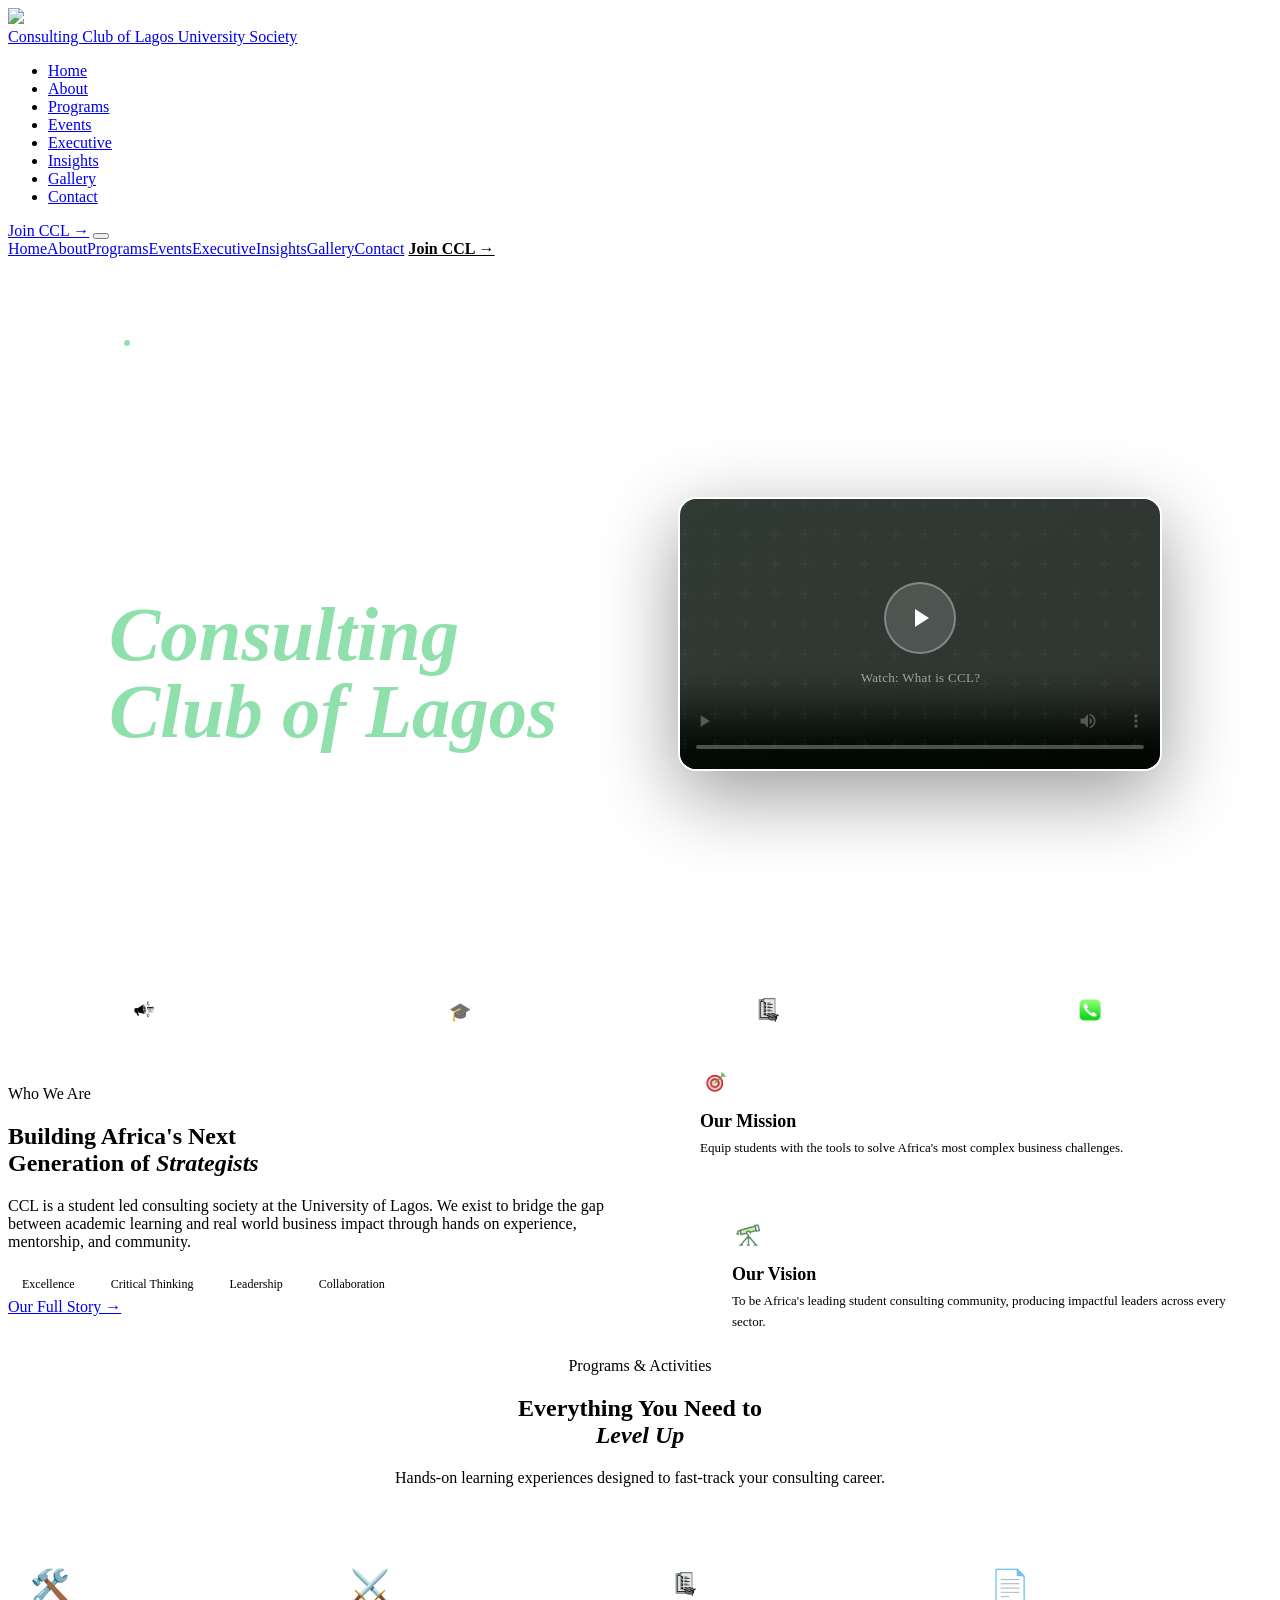
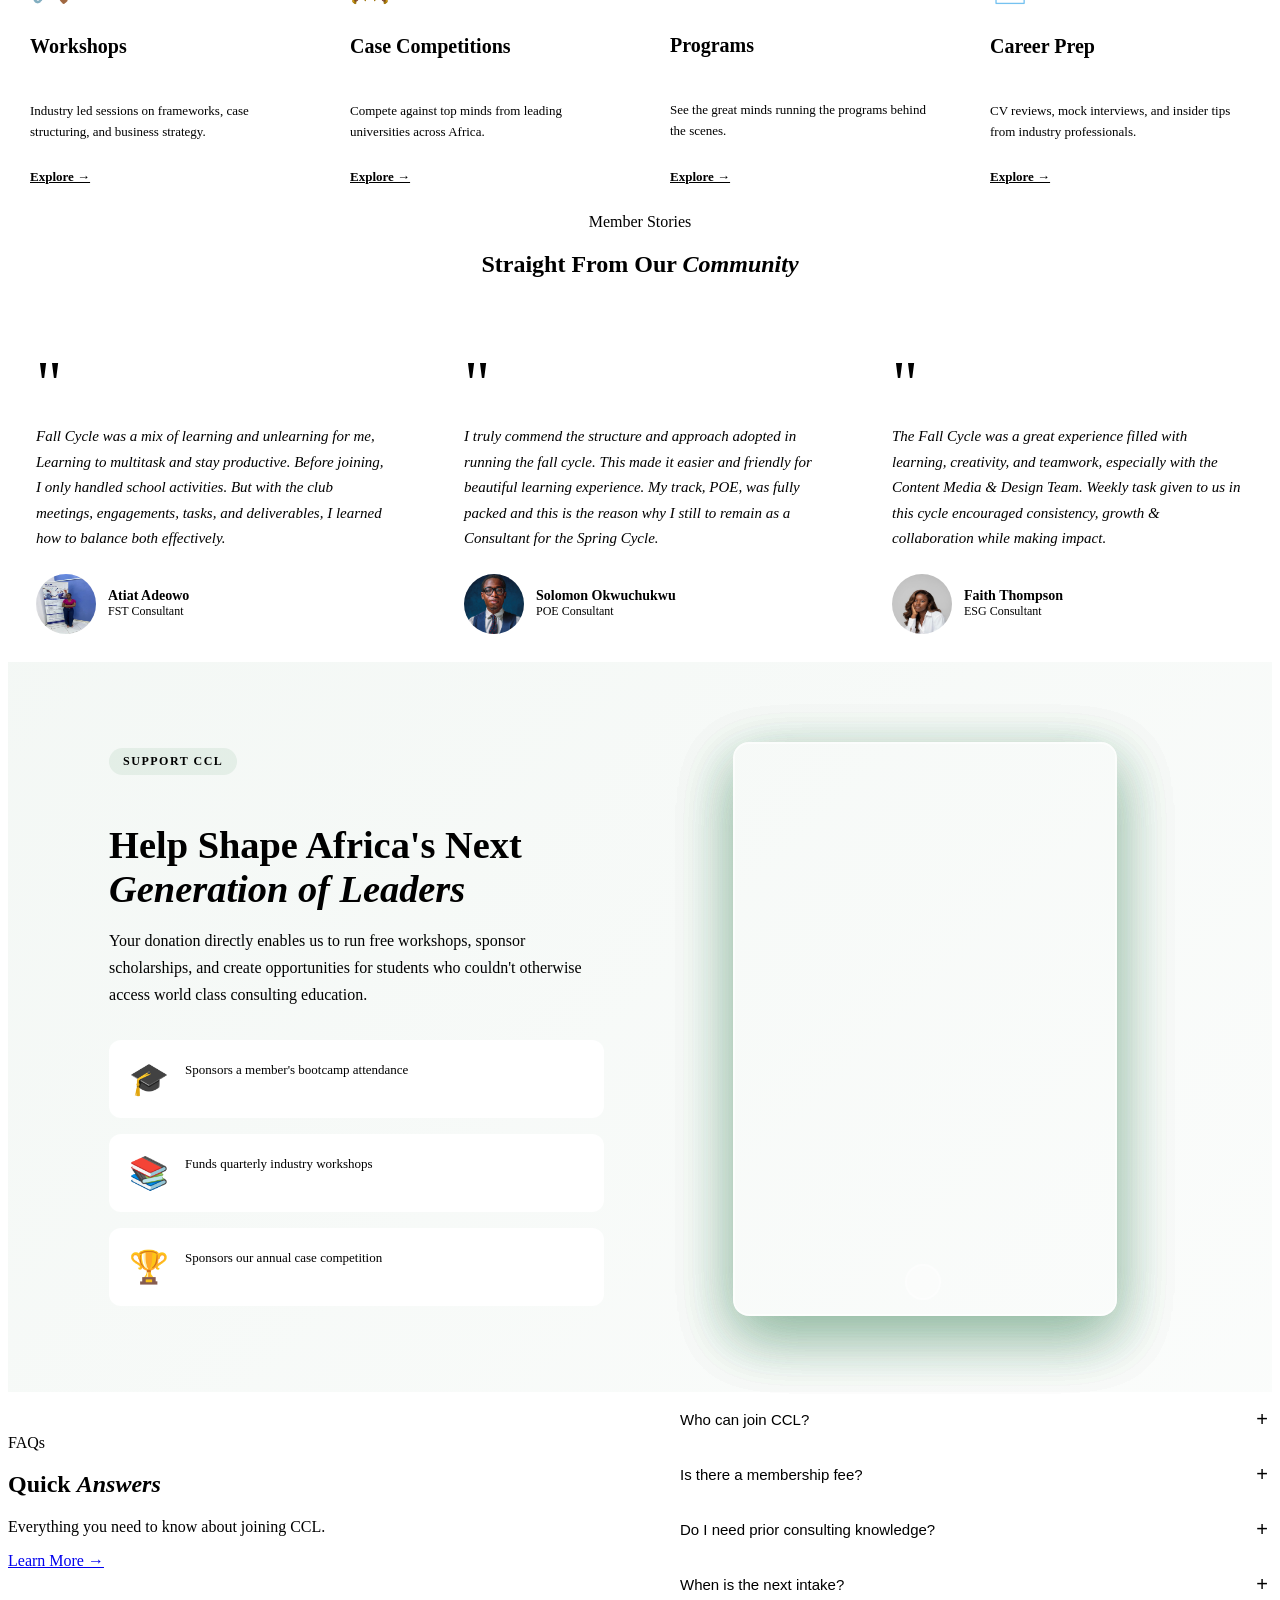
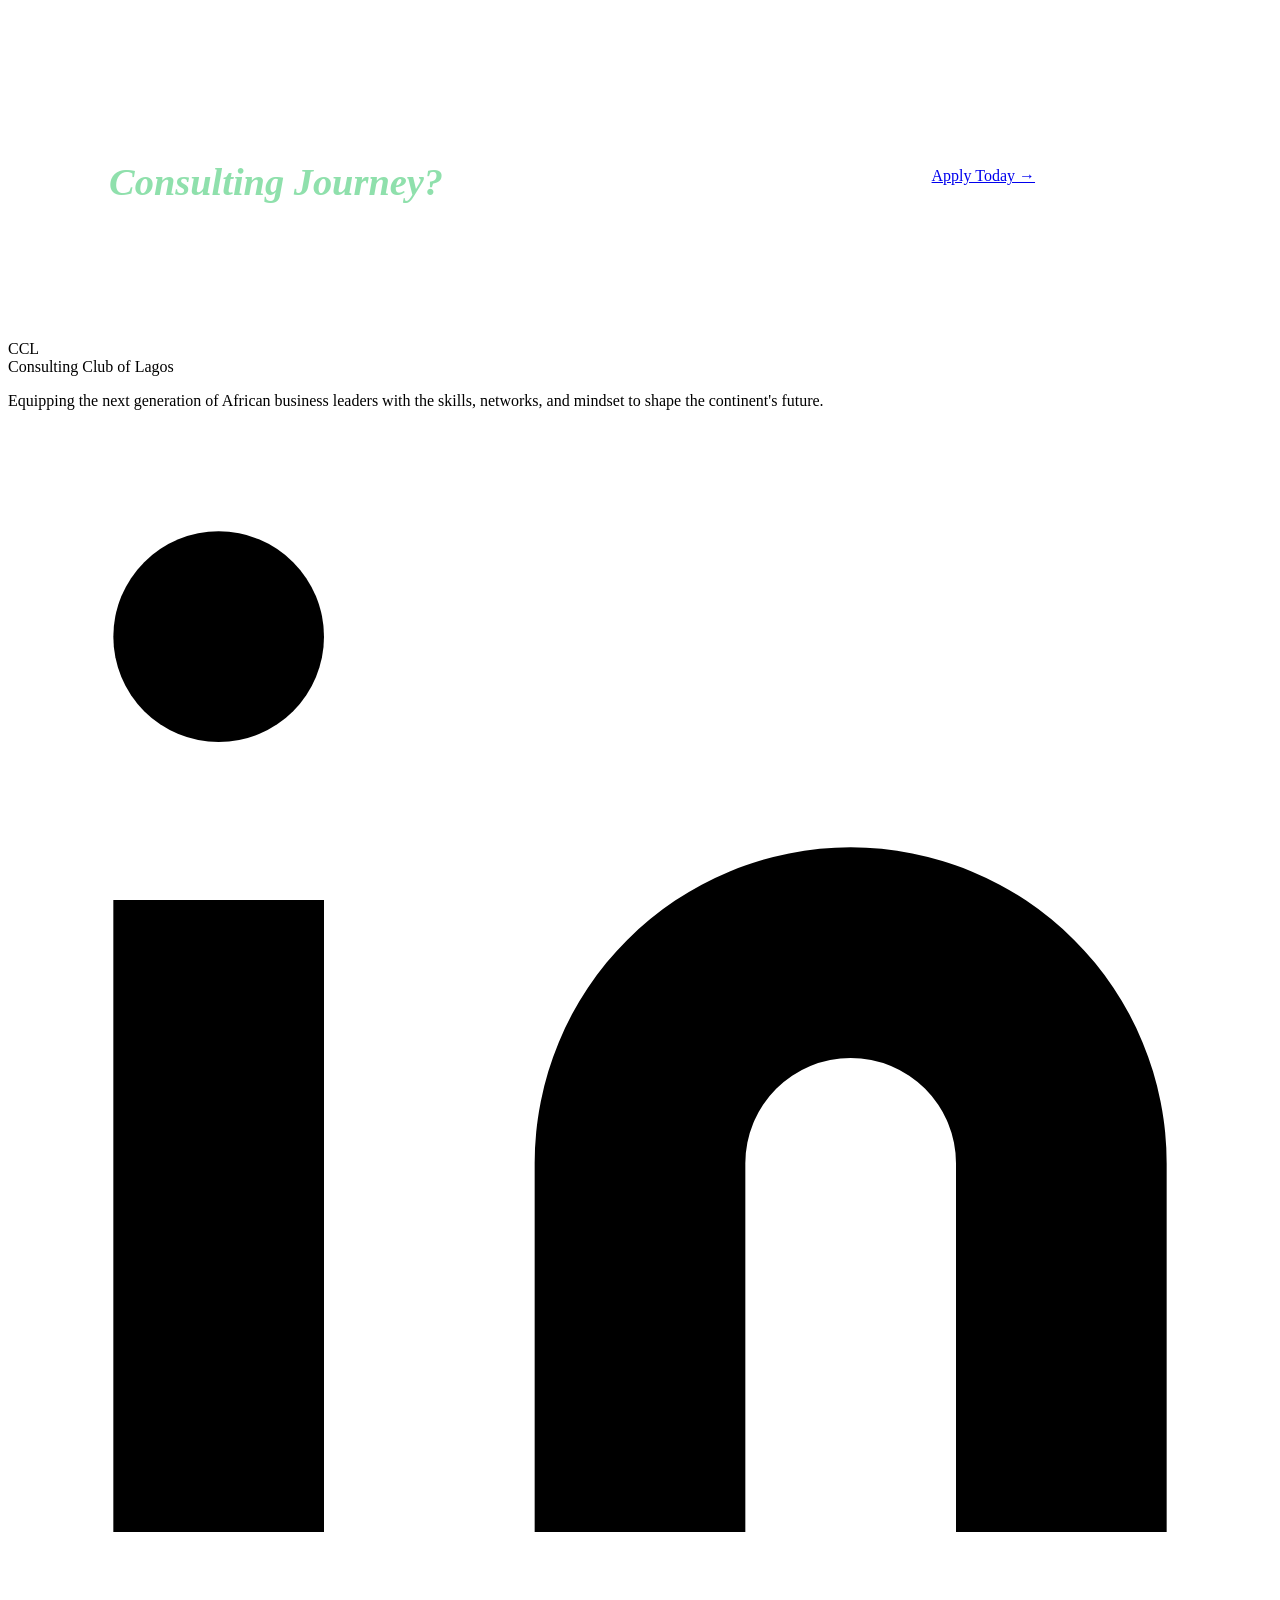
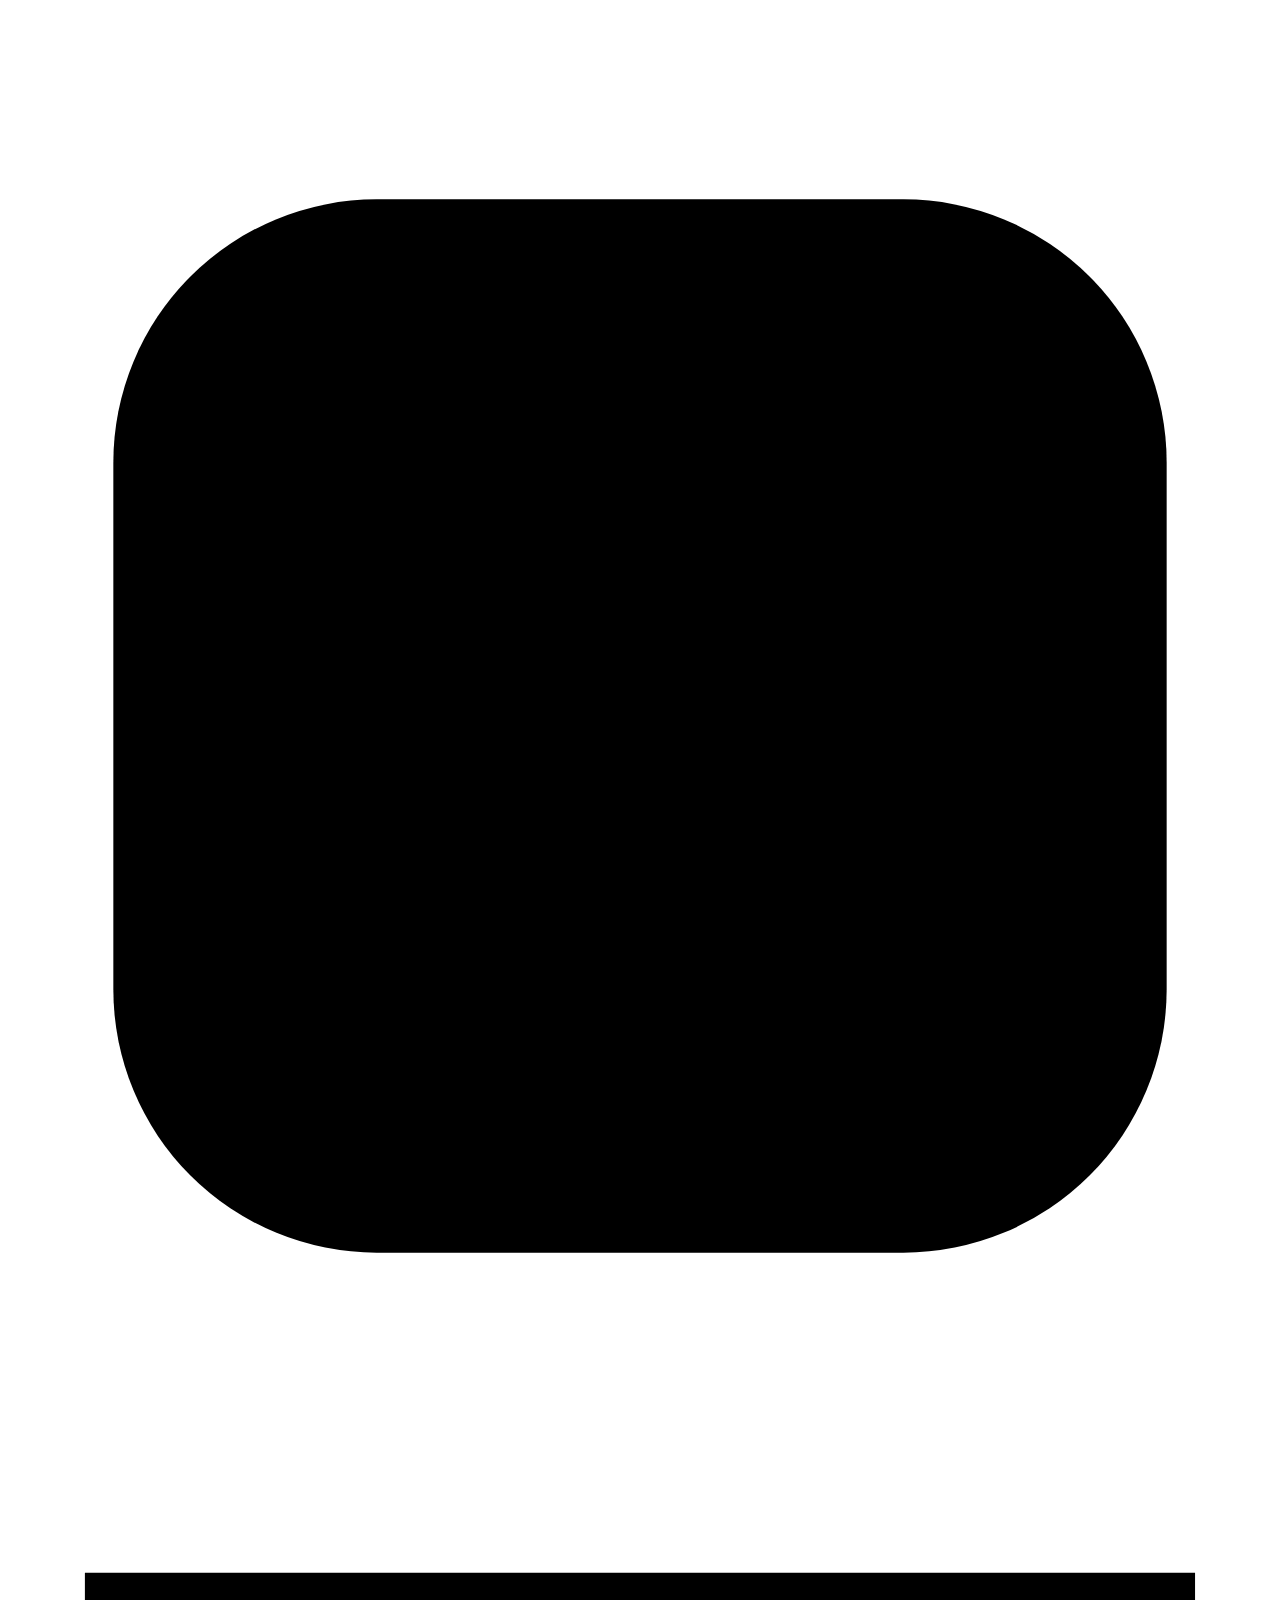
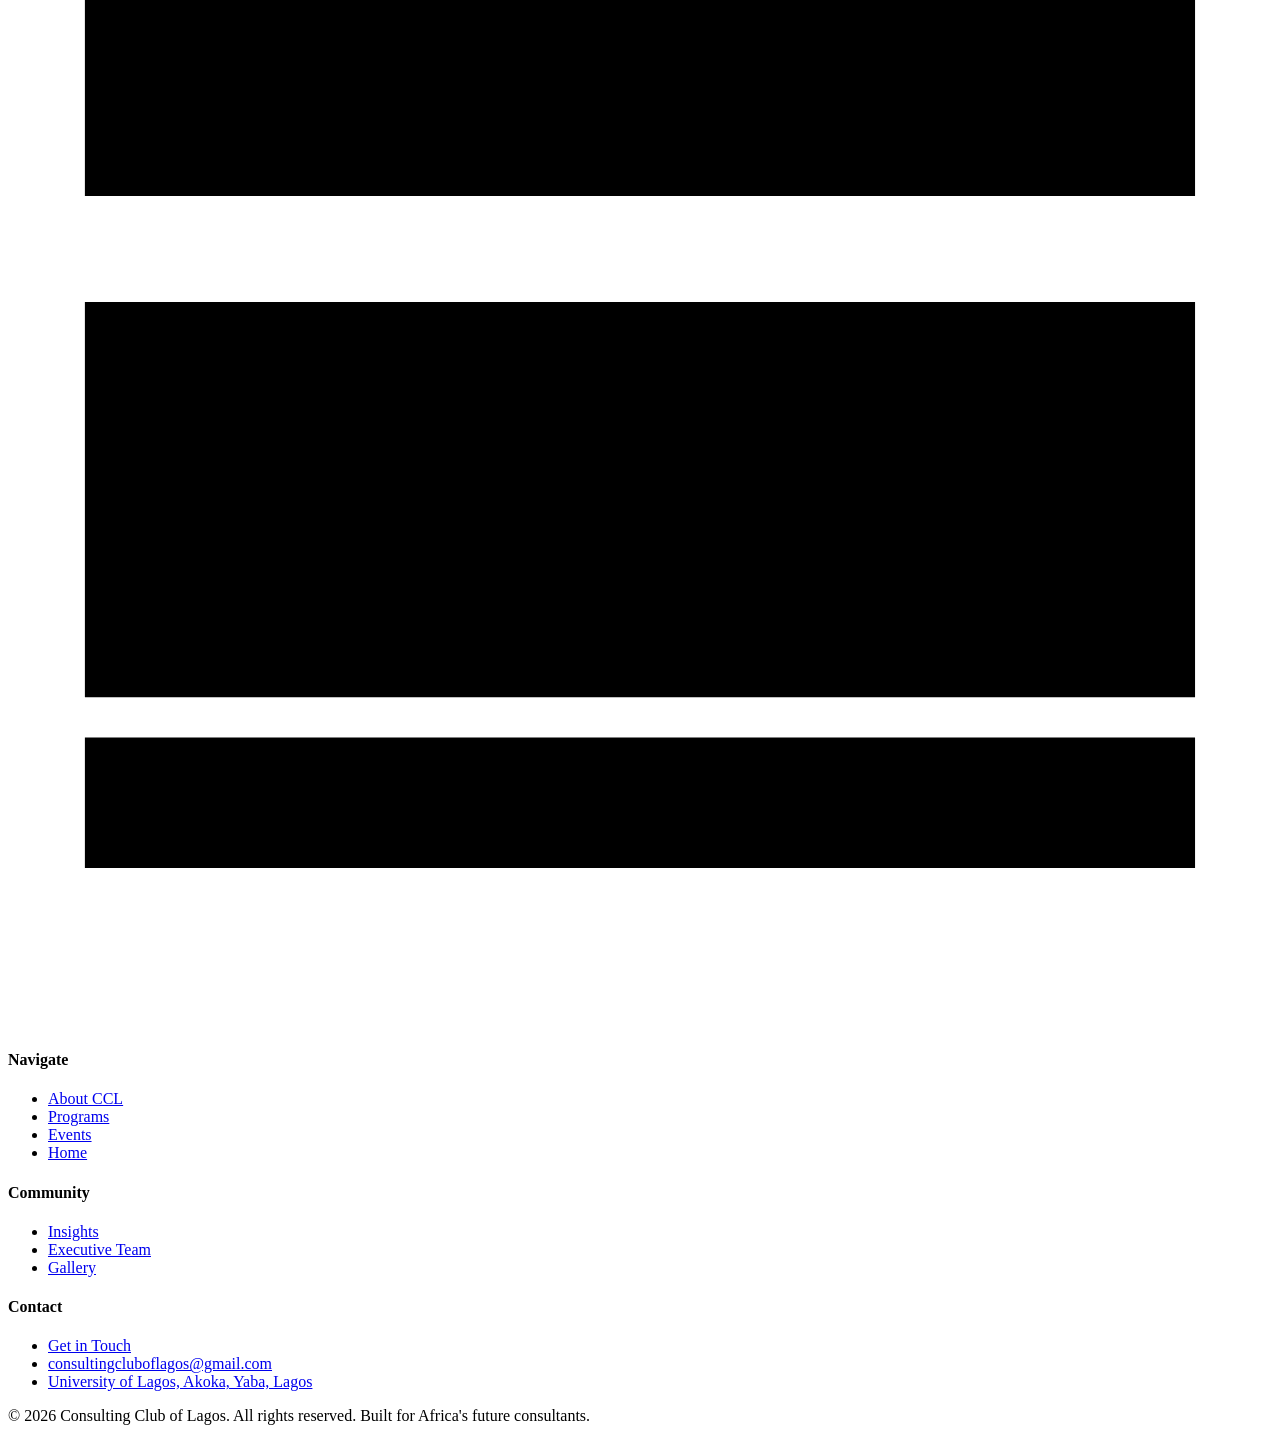
==== commit f8a7920a: "updated the donate animation" ====
--- a/index.html
+++ b/index.html
@@ -195,7 +195,7 @@
       </p>  
       <div class="testi-author">
         <div class="testi-av">
-        <img src="Atiat Adeowo.jpeg" alt="Atiat Adeowo">
+        <img src="Atiat1.jpg" alt="Atiat Adeowo">
         </div>
         <div><div class="testi-name">Atiat Adeowo</div><div class="testi-role">FST Consultant </div></div>
       </div>
@@ -274,7 +274,7 @@
         </div>
       </div>
 
-      <a href="donate.html" class="btn btn-gold" style="margin-top: 32px;">Donate Now →</a>
+      <a href="donate.html" class="btn btn-gold" style="margin-top: 32px; display:none">Donate Now →</a>
     </div>
     <!-- animation -->
     <div class="donate-visual anim" data-delay="0.1">
@@ -282,7 +282,7 @@
         <div class="donate-card" style="--delay: 0s;"></div>
         <div class="donate-card" style="--delay: 0.1s;"></div>
         <div class="donate-card" style="--delay: 0.2s;"></div>
-        <button class="donate-home-btn" aria-label="Donate"></button>
+        <a href="donate.html" class="donate-home-btn" aria-label="Donate"></a>
       </div>
     </div>
   </div>
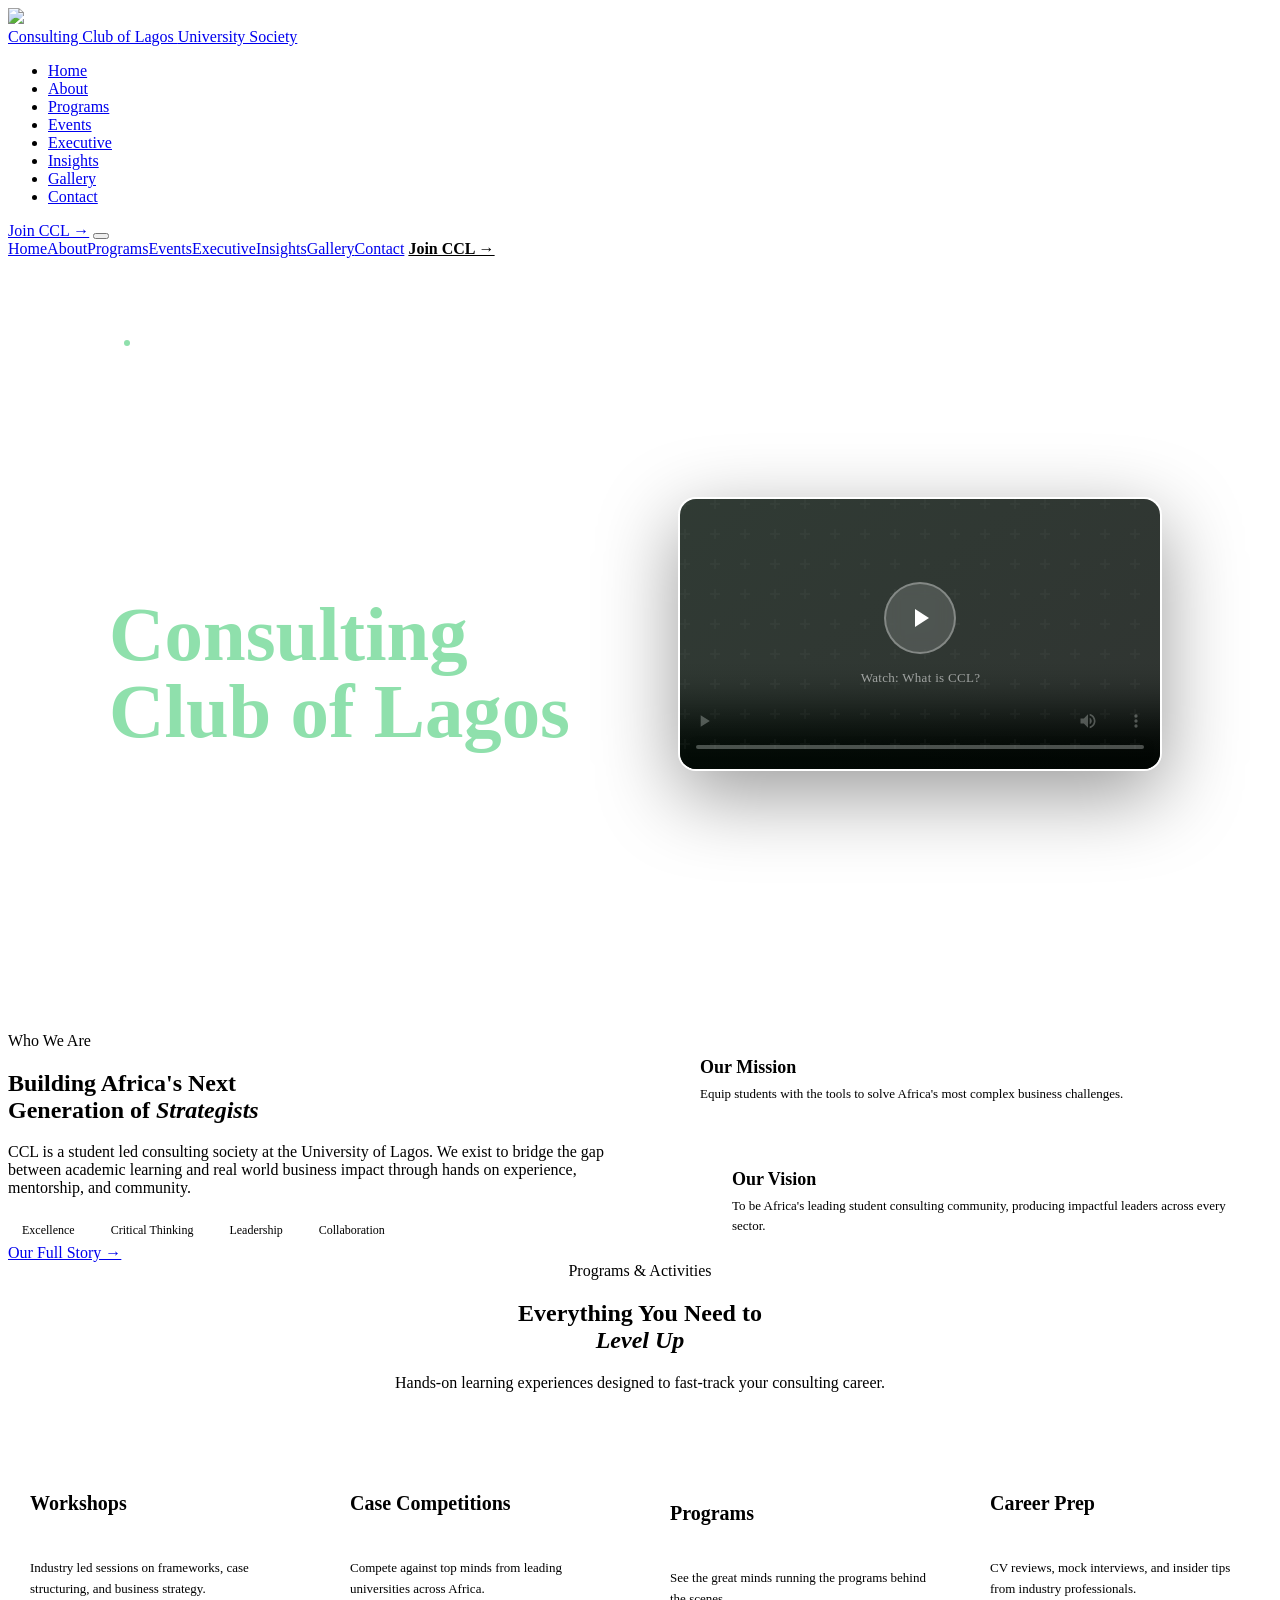
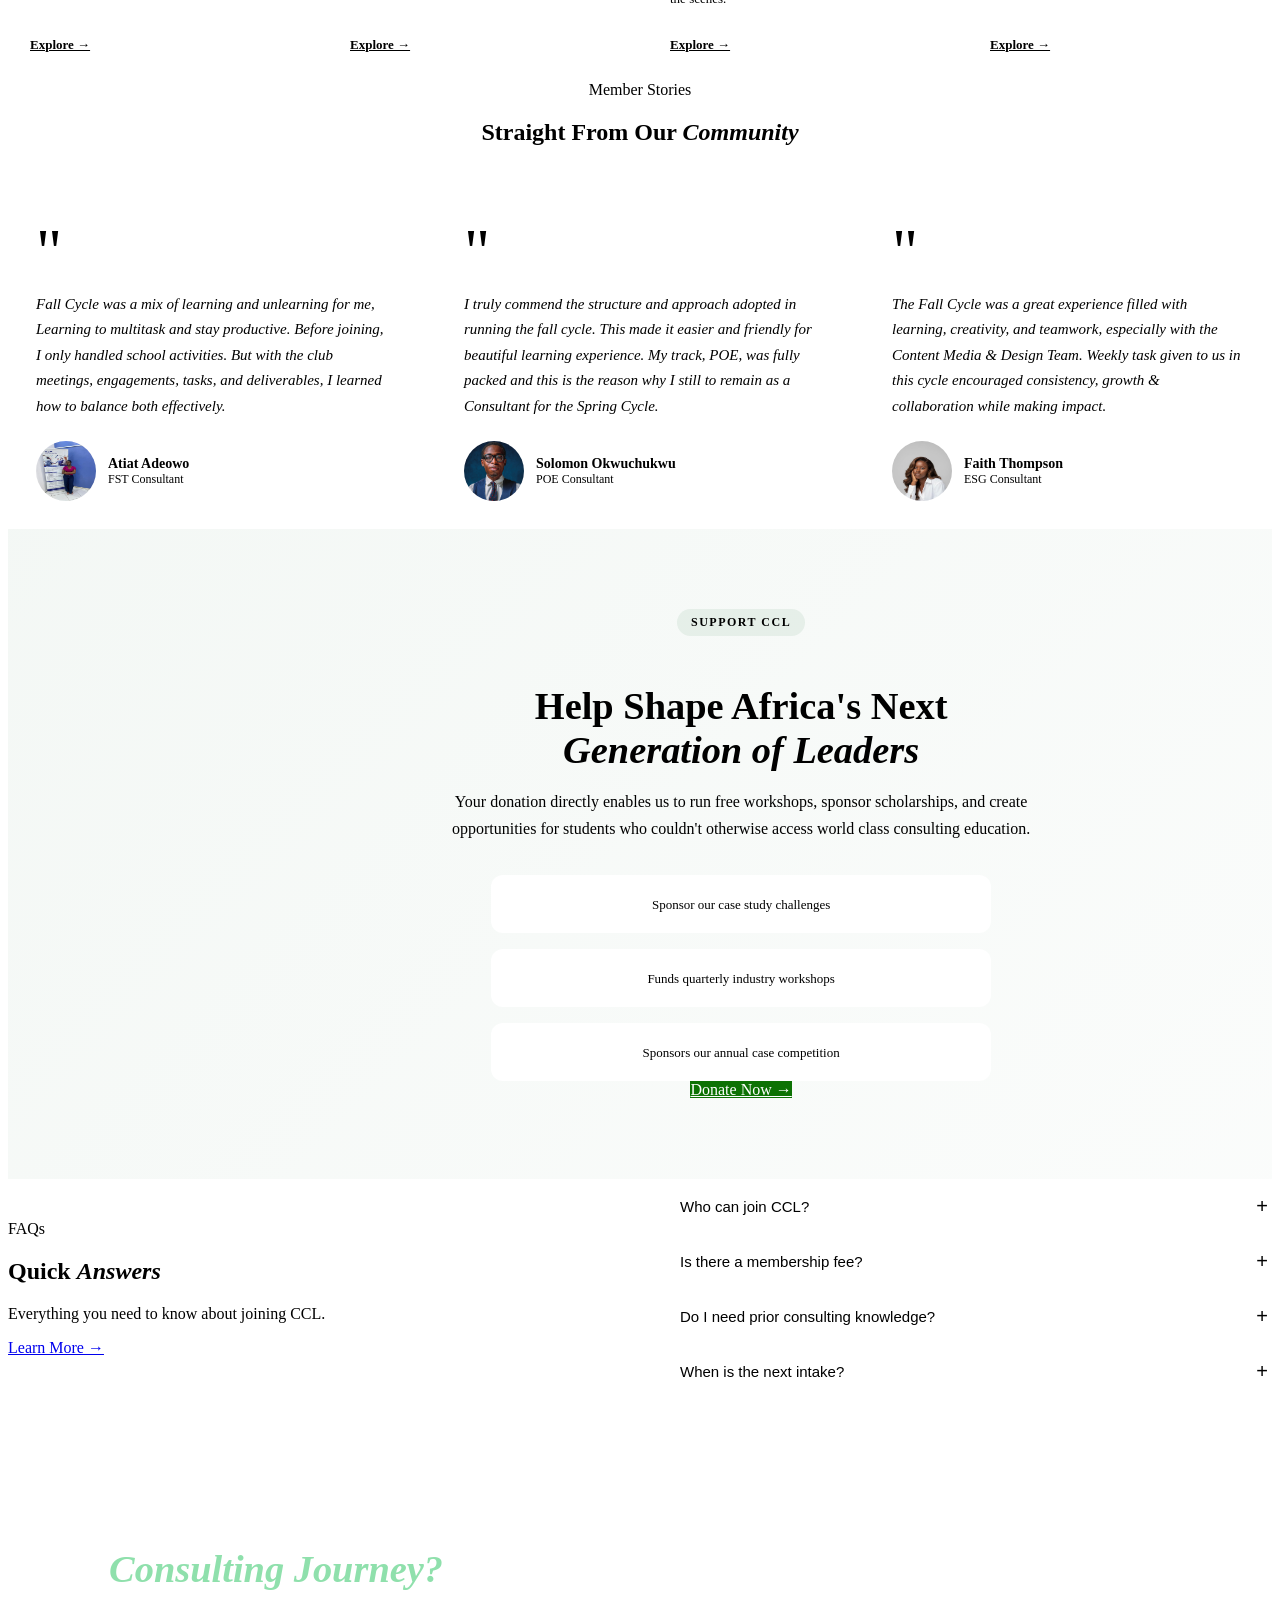
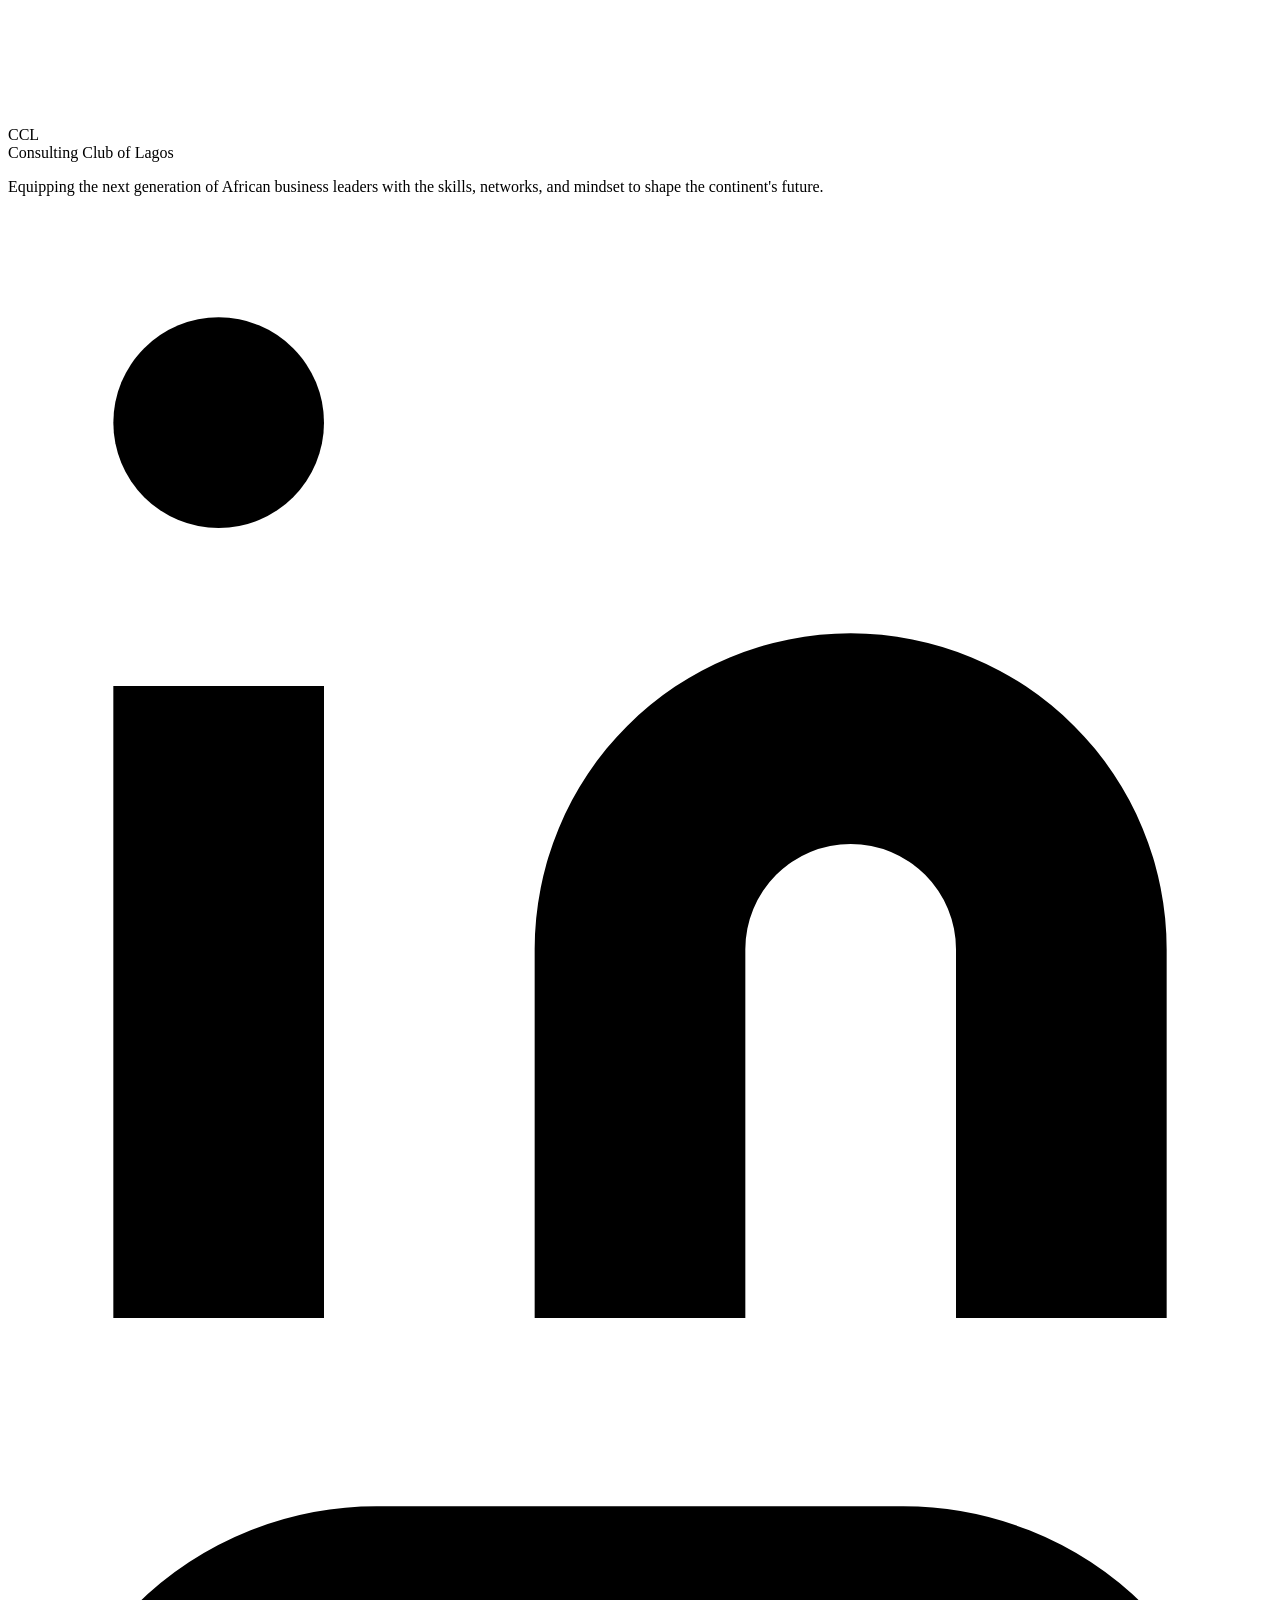
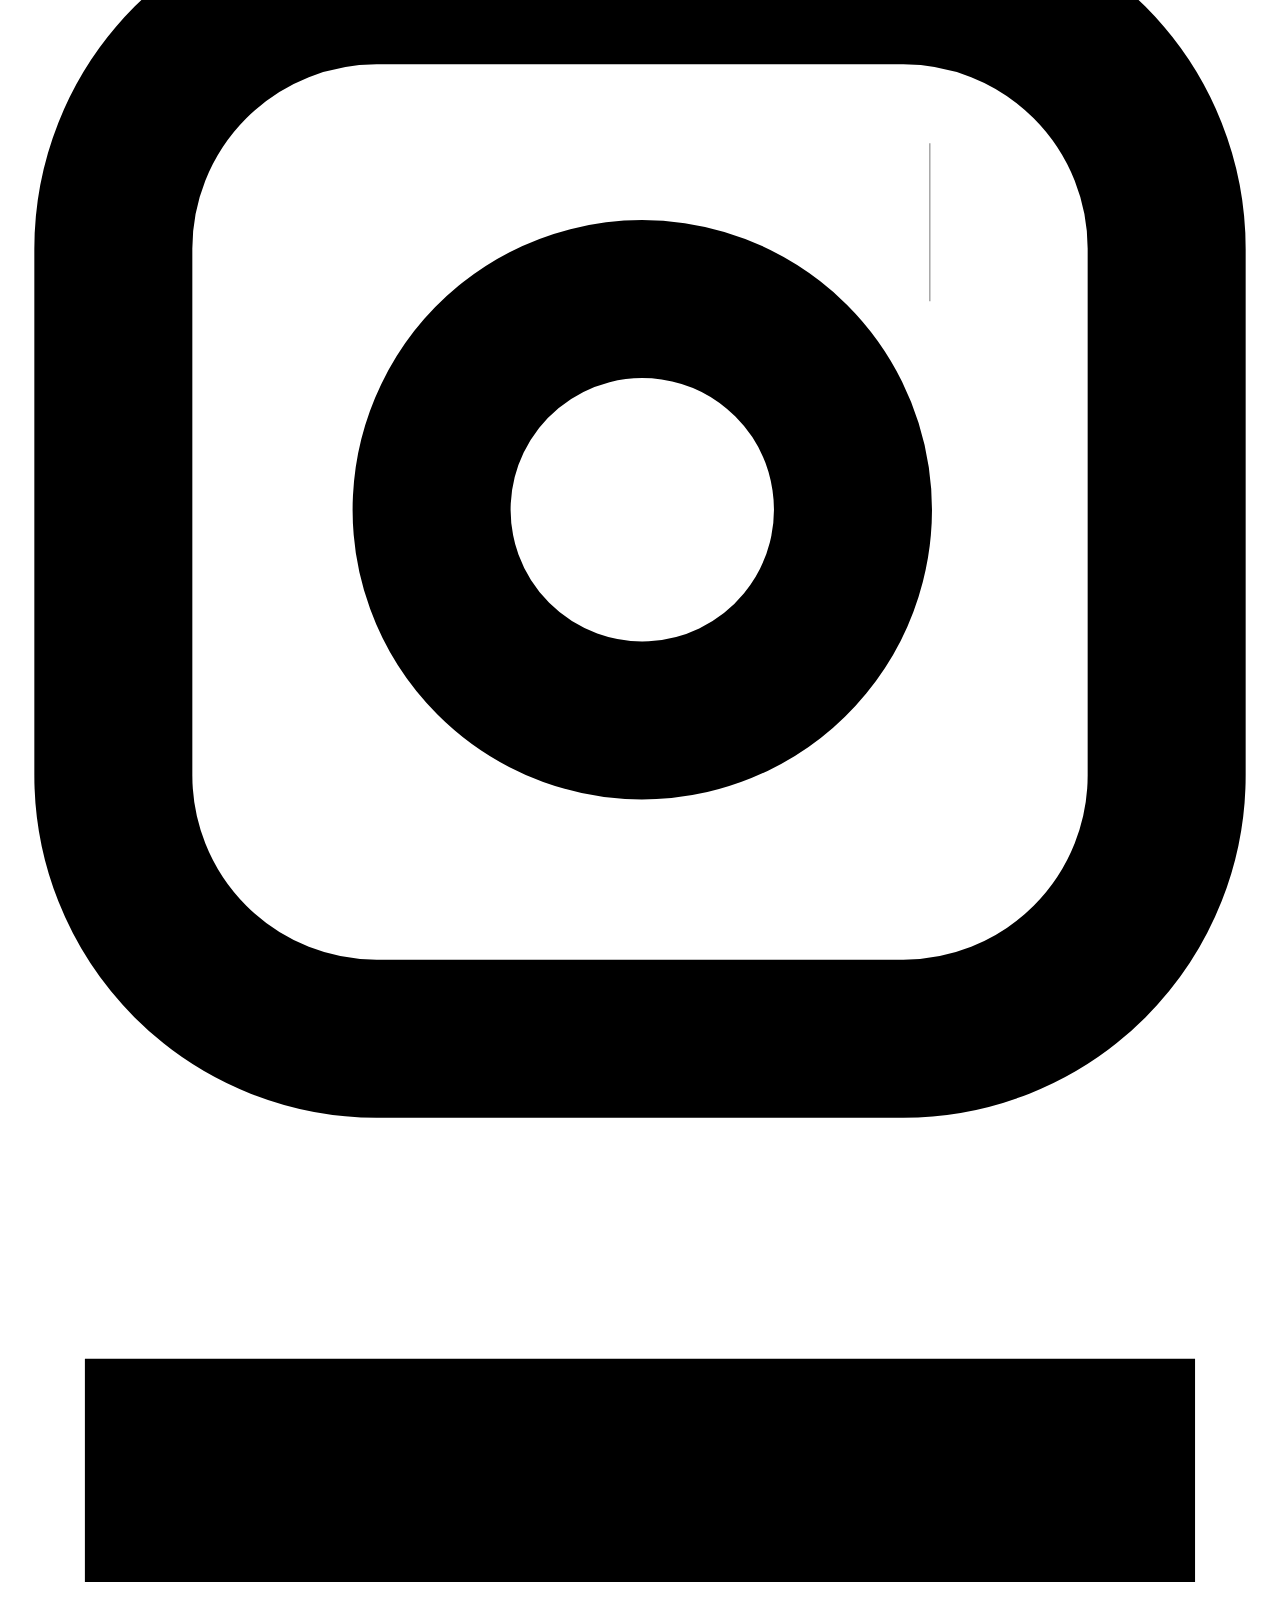
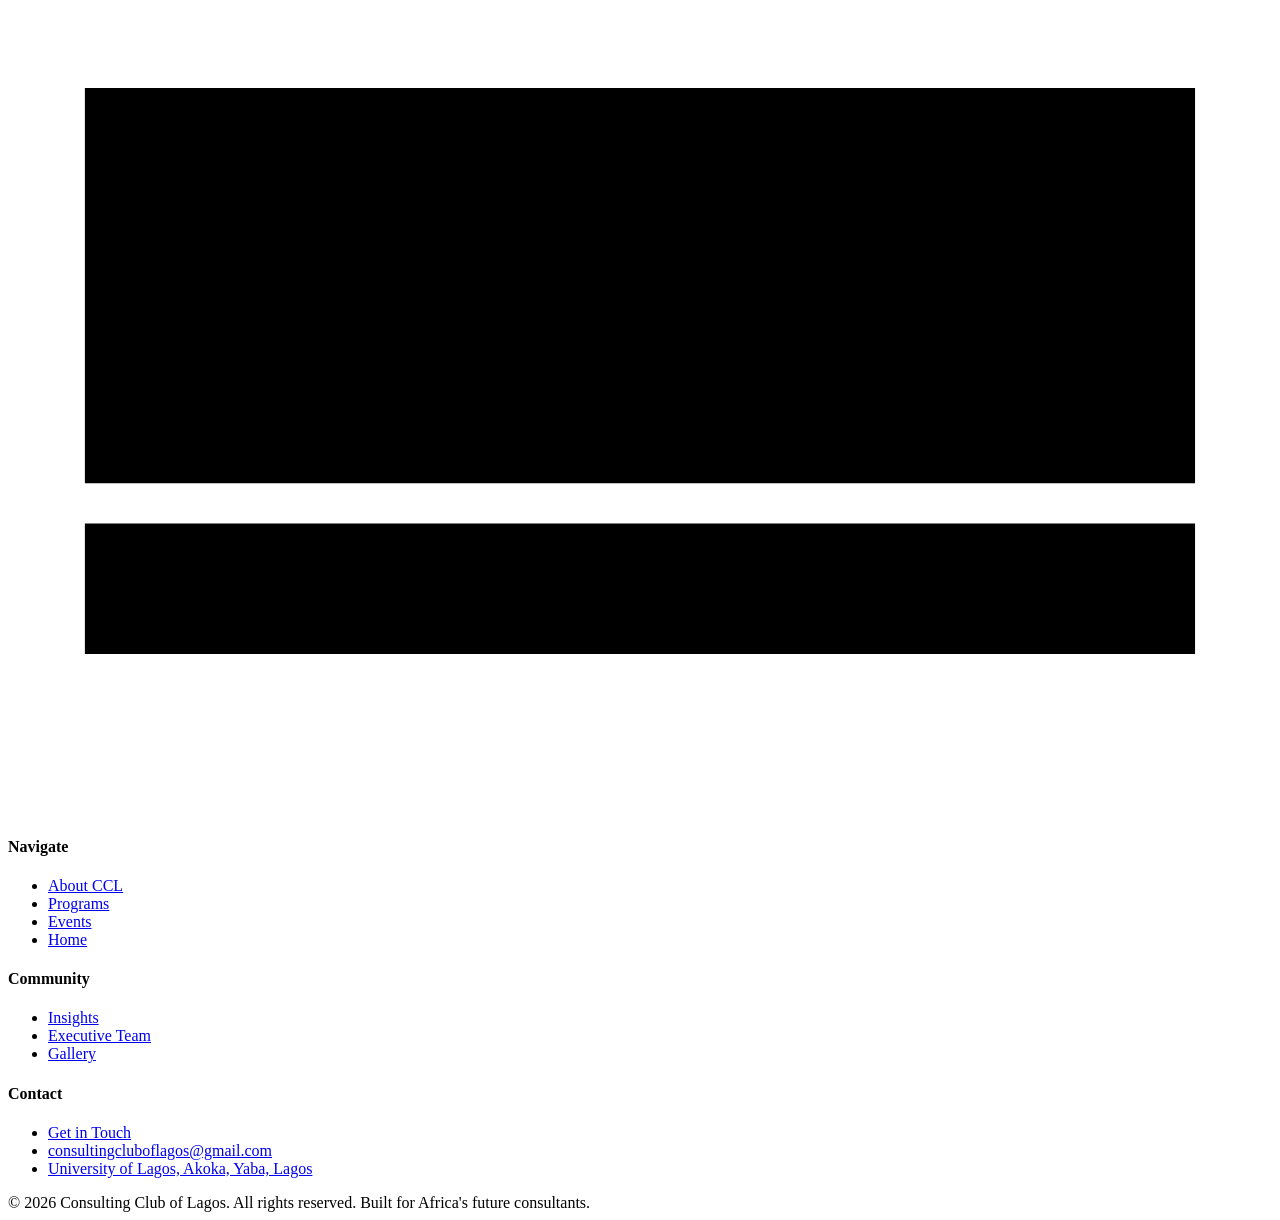
==== commit 6e28d81f: "new changes" ====
--- a/index.html
+++ b/index.html
@@ -50,28 +50,28 @@
   <!-- Quick links -->
   <div class="quick-links anim" data-delay="0.4">
     <a href="events.html" class="ql-item">
-      <div class="ql-icon">
+      <!-- <div class="ql-icon">
         <img src="events-removebg-preview.png" alt="Events Icon" style="width: 24px; height: 24px; margin-left: 4px;">
-      </div>
+      </div> -->
       <div class="ql-text">Events</div>
     </a>
     <div class="ql-sep"></div>
     <a href="about.html" class="ql-item">
-      <div class="ql-icon">🎓</div>
+      <!-- <div class="ql-icon">🎓</div> -->
       <div class="ql-text">About</div>
     </a>
     <div class="ql-sep"></div>
     <a href="programs.html" class="ql-item">
-      <div class="ql-icon">
+      <!-- <div class="ql-icon">
         <img src="program-removebg-preview.png" alt="Programs Icon" style="width: 24px; height: 24px; margin-left: 4px;">
-      </div>
+      </div> -->
       <div class="ql-text">Programs</div>
     </a>
     <div class="ql-sep"></div>
     <a href="contact.html" class="ql-item">
-      <div class="ql-icon">
+      <!-- <div class="ql-icon">
         <img src="contact-removebg-preview.png" alt="Contact Icon" style="width: 24px; height: 24px; margin-left: 4px;">
-      </div>
+      </div> -->
       <div class="ql-text">Contact</div>
     </a>
   </div>
@@ -123,16 +123,16 @@
     <div class="col-right anim" data-delay="0.1">
       <div class="about-visual">
         <div class="av-card av1">
-          <div class="av-icon">
+          <!-- <div class="av-icon">
             <img src="mission.icon-removebg-preview.png" alt="Mission Icon" style="width: 24px; height: 24px; margin-left: 4px;">
-          </div>
+          </div> -->
           <div class="av-title">Our Mission</div>
           <div class="av-text">Equip students with the tools to solve Africa's most complex business challenges.</div>
         </div>
         <div class="av-card av2">
-          <div class="av-icon">
+          <!-- <div class="av-icon">
             <img src="telescope.png" style="width: 24px; height: 24px; margin-left: 4px;">
-          </div>
+          </div> -->
           <div class="av-title">Our Vision</div>
           <div class="av-text">To be Africa's leading student consulting community, producing impactful leaders across every sector.</div>
         </div>
@@ -150,27 +150,27 @@
   </div>
   <div class="programs-grid">
     <div class="prog-card anim" data-delay="0">
-      <div class="prog-icon">🛠️</div>
+      <!-- <div class="prog-icon">🛠️</div> -->
       <h3>Workshops</h3>
       <p>Industry led sessions on frameworks, case structuring, and business strategy.</p>
       <a href="programs.html#workshops" class="prog-link">Explore →</a>
     </div>
     <div class="prog-card anim" data-delay="0.12">
-      <div class="prog-icon">⚔️</div>
+      <!-- <div class="prog-icon">⚔️</div> -->
       <h3>Case Competitions</h3>
       <p>Compete against top minds from leading universities across Africa.</p>
       <a href="programs.html#competitions" class="prog-link">Explore →</a>
     </div>
     <div class="prog-card anim" data-delay="0.18">
       <div class="prog-icon">
-        <img src="program-removebg-preview.png" alt="Mentorship Icon" style="width: 24px; height: 24px; margin-left: 4px;">
+        <!-- <img src="program-removebg-preview.png" alt="Mentorship Icon" style="width: 24px; height: 24px; margin-left: 4px;"> -->
       </div>
       <h3>Programs</h3>
       <p>See the great minds running the programs behind the scenes.</p>
       <a href="programs.html#mentorship" class="prog-link">Explore →</a>
     </div>
     <div class="prog-card anim" data-delay="0.24">
-      <div class="prog-icon">📄</div>
+      <!-- <div class="prog-icon">📄</div> -->
       <h3>Career Prep</h3>
       <p>CV reviews, mock interviews, and insider tips from industry professionals.</p>
       <a href="programs.html#career" class="prog-link">Explore →</a>
@@ -251,40 +251,42 @@
       <h2 class="section-title">Help Shape Africa's Next <em>Generation of Leaders</em></h2>
       <p class="section-sub">Your donation directly enables us to run free workshops, sponsor scholarships, and create opportunities for students who couldn't otherwise access world class consulting education.</p>
 
+      
+
       <div class="donate-impact">
         <div class="impact-item anim" data-delay="0.1">
-          <div class="impact-icon">🎓</div>
+          <!-- <div class="impact-icon">🎓</div> -->
           <div class="impact-text">
-            <div class="impact-desc">Sponsors a member's bootcamp attendance</div>
+            <div class="impact-desc">Sponsor our case study challenges</div>
           </div>
         </div>
         <div class="impact-item anim" data-delay="0.2">
-          <div class="impact-icon">📚</div>
+          <!-- <div class="impact-icon">📚</div> -->
           <div class="impact-text">
           
             <div class="impact-desc">Funds quarterly industry workshops</div>
           </div>
         </div>
         <div class="impact-item anim" data-delay="0.3">
-          <div class="impact-icon">🏆</div>
+          <!-- <div class="impact-icon">🏆</div> -->
           <div class="impact-text">
            
             <div class="impact-desc">Sponsors our annual case competition</div>
           </div>
         </div>
       </div>
-
-      <a href="donate.html" class="btn btn-gold" style="margin-top: 32px; display:none">Donate Now →</a>
-    </div>
+      
+
+      <a href="donate.html" class="btn btn-gold" style="margin-top: 32px; background-color: rgb(13, 114, 4); color: white;">Donate Now →</a>
     <!-- animation -->
-    <div class="donate-visual anim" data-delay="0.1">
+    <!-- <div class="donate-visual anim" data-delay="0.1" style="display: none;">
       <div class="donate-card-stack">
         <div class="donate-card" style="--delay: 0s;"></div>
         <div class="donate-card" style="--delay: 0.1s;"></div>
         <div class="donate-card" style="--delay: 0.2s;"></div>
         <a href="donate.html" class="donate-home-btn" aria-label="Donate"></a>
       </div>
-    </div>
+    </div> -->
   </div>
 </section>
 
@@ -329,7 +331,7 @@
       <p>Join 500+ students already building their future with CCL.</p>
     </div>
     <div class="cta-banner-right">
-      <a href="https://forms.gle/YUV48qoZho97rr2R9" target="_blank" class="btn btn-gold">Apply Today →</a>
+      <a href="https://forms.gle/YUV48qoZho97rr2R9" target="_blank" class="btn btn-outline-white" style=" color: white;">Apply Today →</a>
       <a href="contact.html" class="btn btn-outline-white" style="margin-left:12px;">Talk to Us</a>
     </div>
   </div>
--- a/index.css
+++ b/index.css
@@ -54,7 +54,9 @@
   font-weight: 700; color: white; line-height: 1.0;
   margin-bottom: 20px;
 }
-.hero-title em { font-style: italic; color: #8FE0AC; }
+.hero-title em {
+  font-style: normal;
+   color: #8FE0AC; }
 
 .hero-sub {
   font-size: 17px; color: rgba(255,255,255,0.65);
@@ -462,14 +464,16 @@
 }
 
 .donate-inner {
-  display: grid; grid-template-columns: 1fr 1fr;
-  gap: 72px; align-items: center;
-  max-width: 1400px; margin: 0 auto;
+  display: flex; justify-content: center; align-items: center;
+  width: 100%;
   padding: 80px 8%;
 }
 
 
-.donate-content {}
+.donate-content {
+  text-align: center;
+  max-width: 600px;
+}
 
 .donate-content .tag {
   display: inline-block; font-size: 12px; font-weight: 600;
@@ -493,13 +497,15 @@
 
 .donate-impact {
   display: flex; flex-direction: column; gap: 16px;
+  max-width: 500px; margin: 0 auto;
 }
 
 .impact-item {
-  display: flex; gap: 16px; align-items: flex-start;
+  display: flex; gap: 16px; align-items: flex-start; justify-content: center;
   background: white; border: 1px solid var(--border);
   border-radius: 12px; padding: 20px;
   transition: all 0.2s;
+  text-align: center;
 }
 .impact-item:hover {
   border-color: var(--green); box-shadow: 0 8px 24px rgba(27,110,58,0.08);
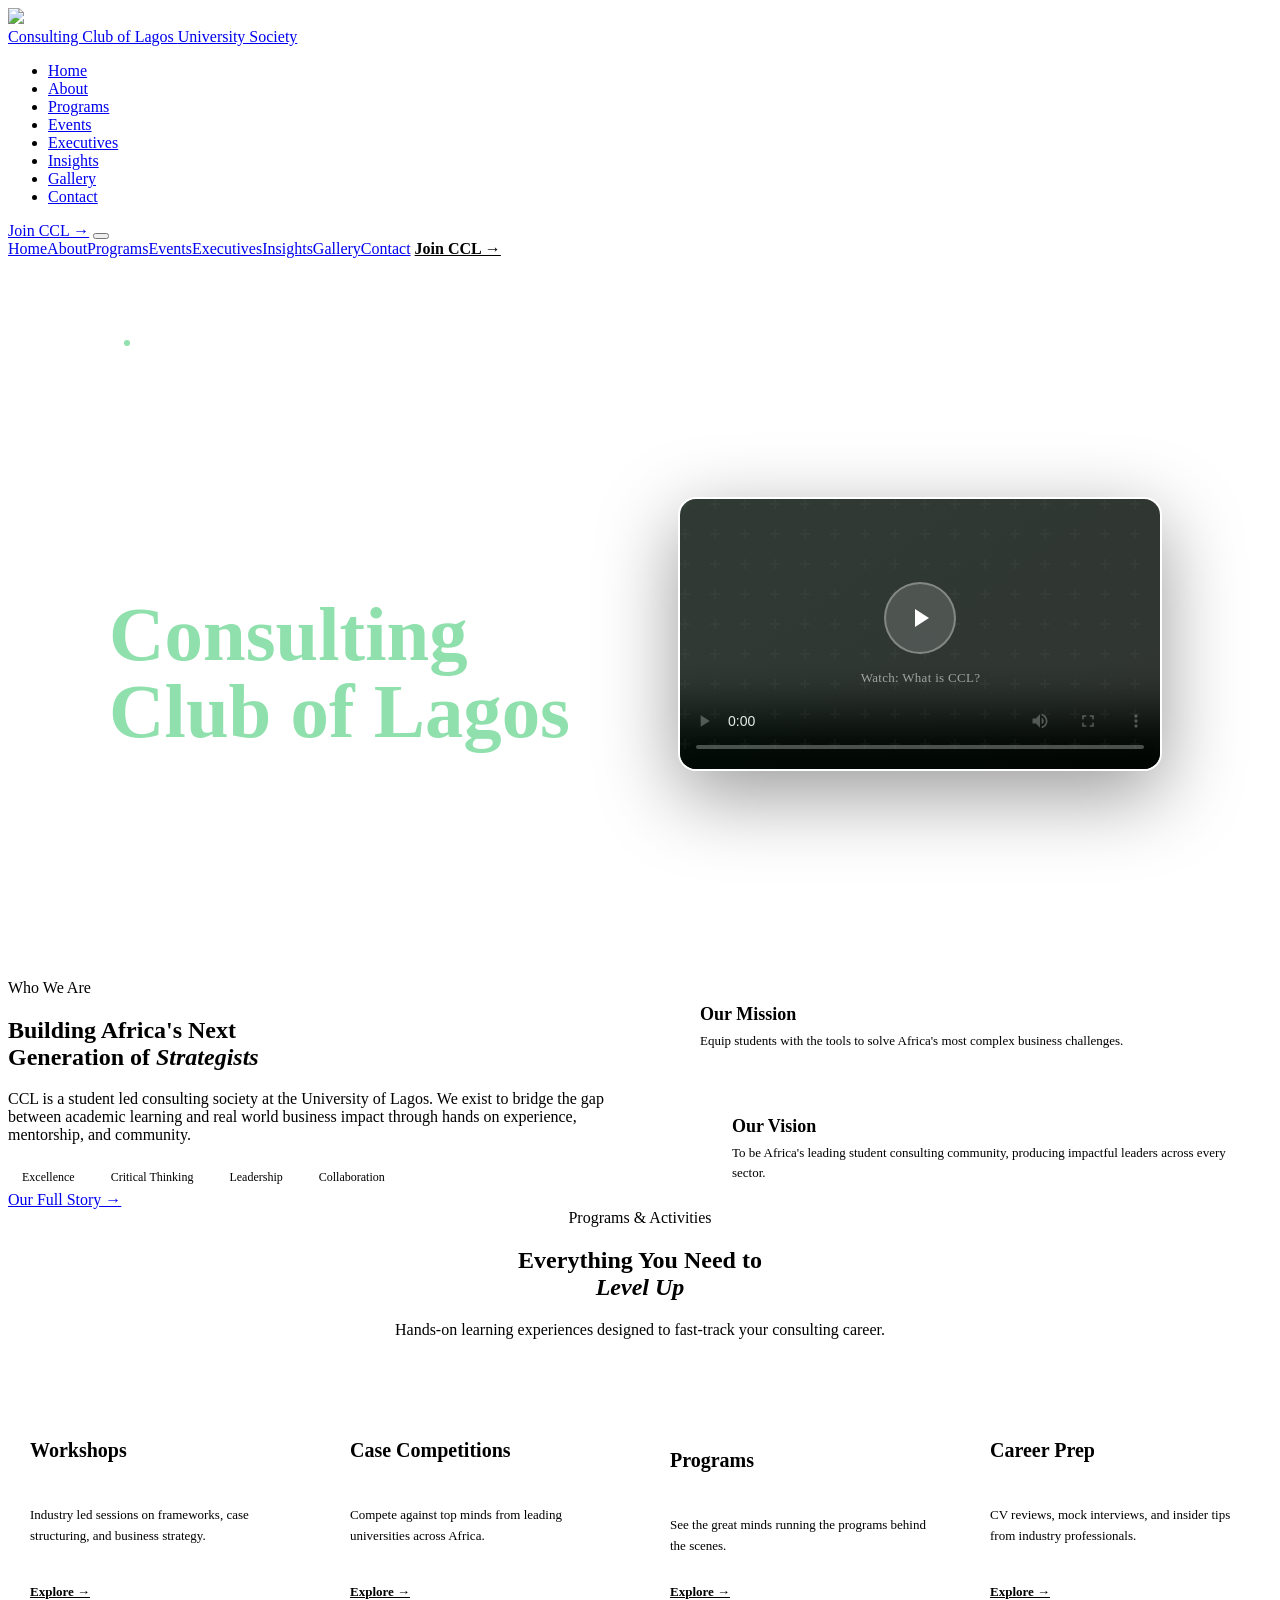
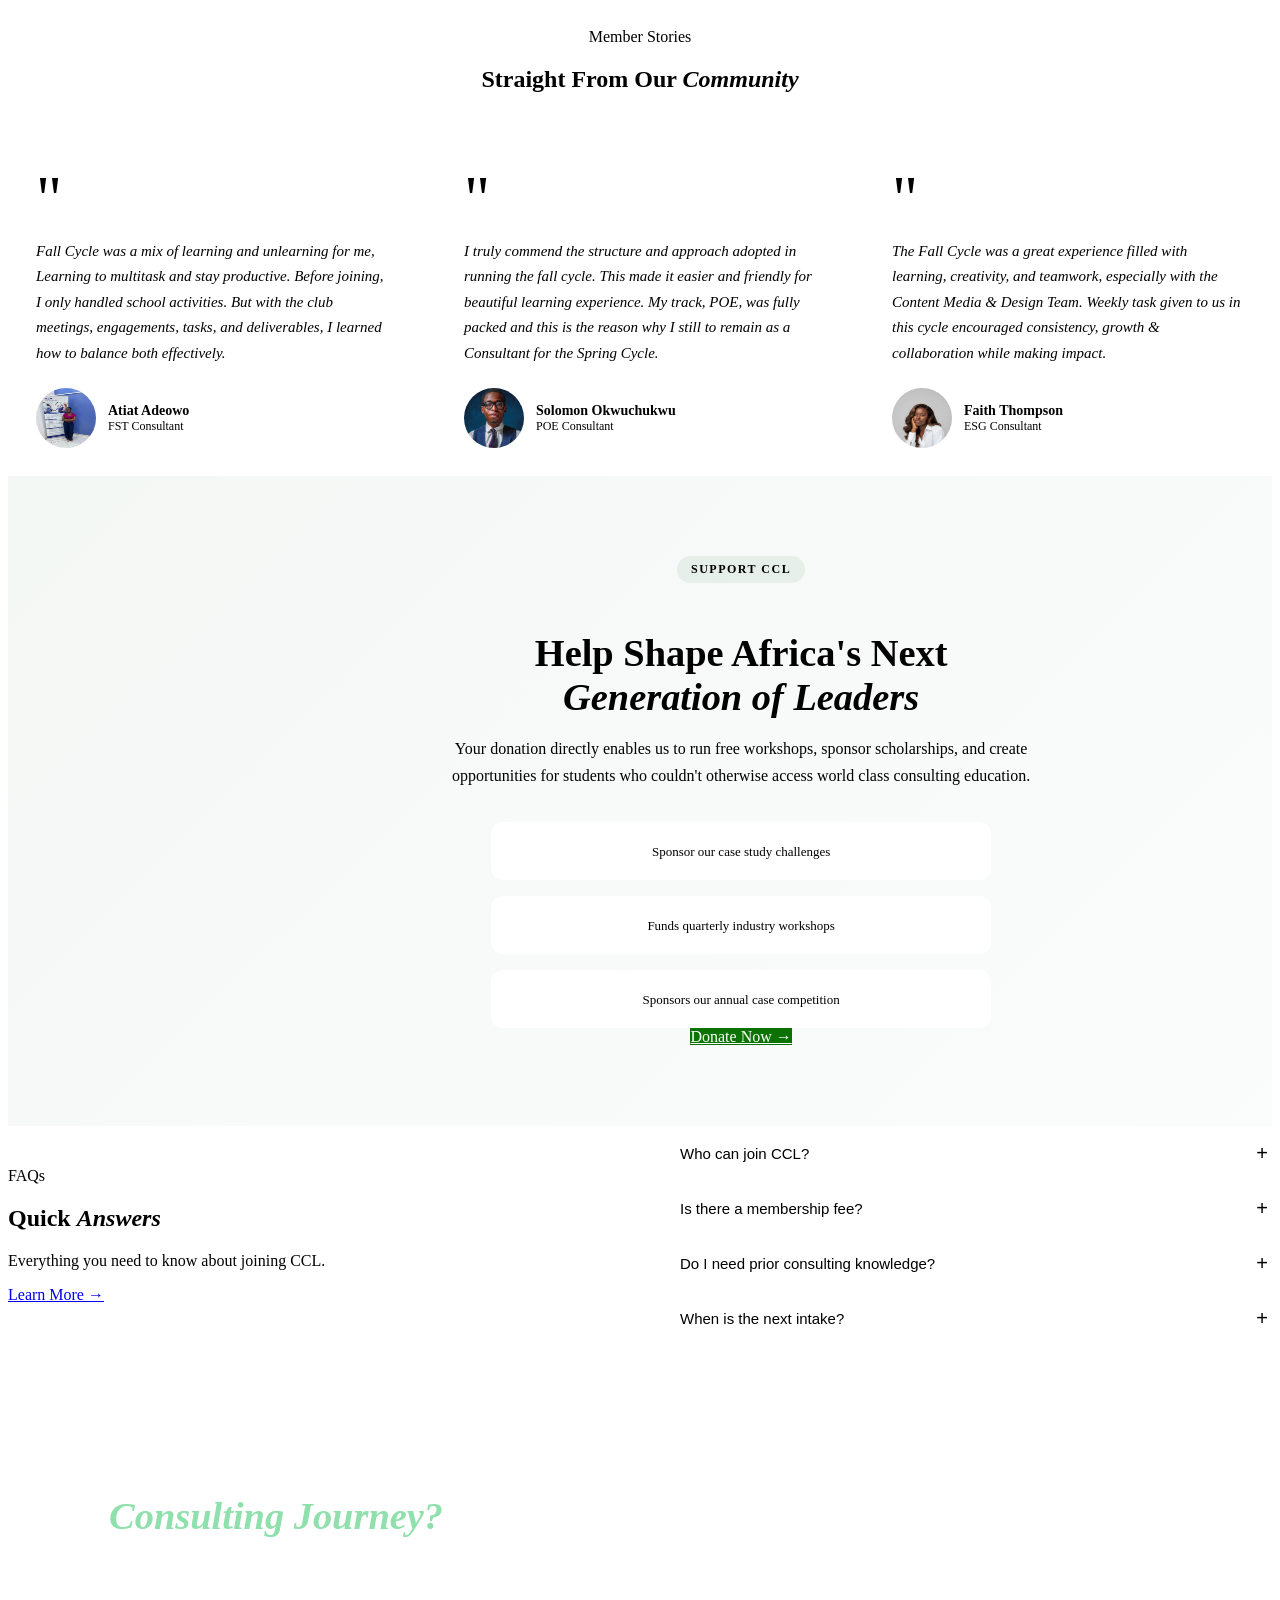
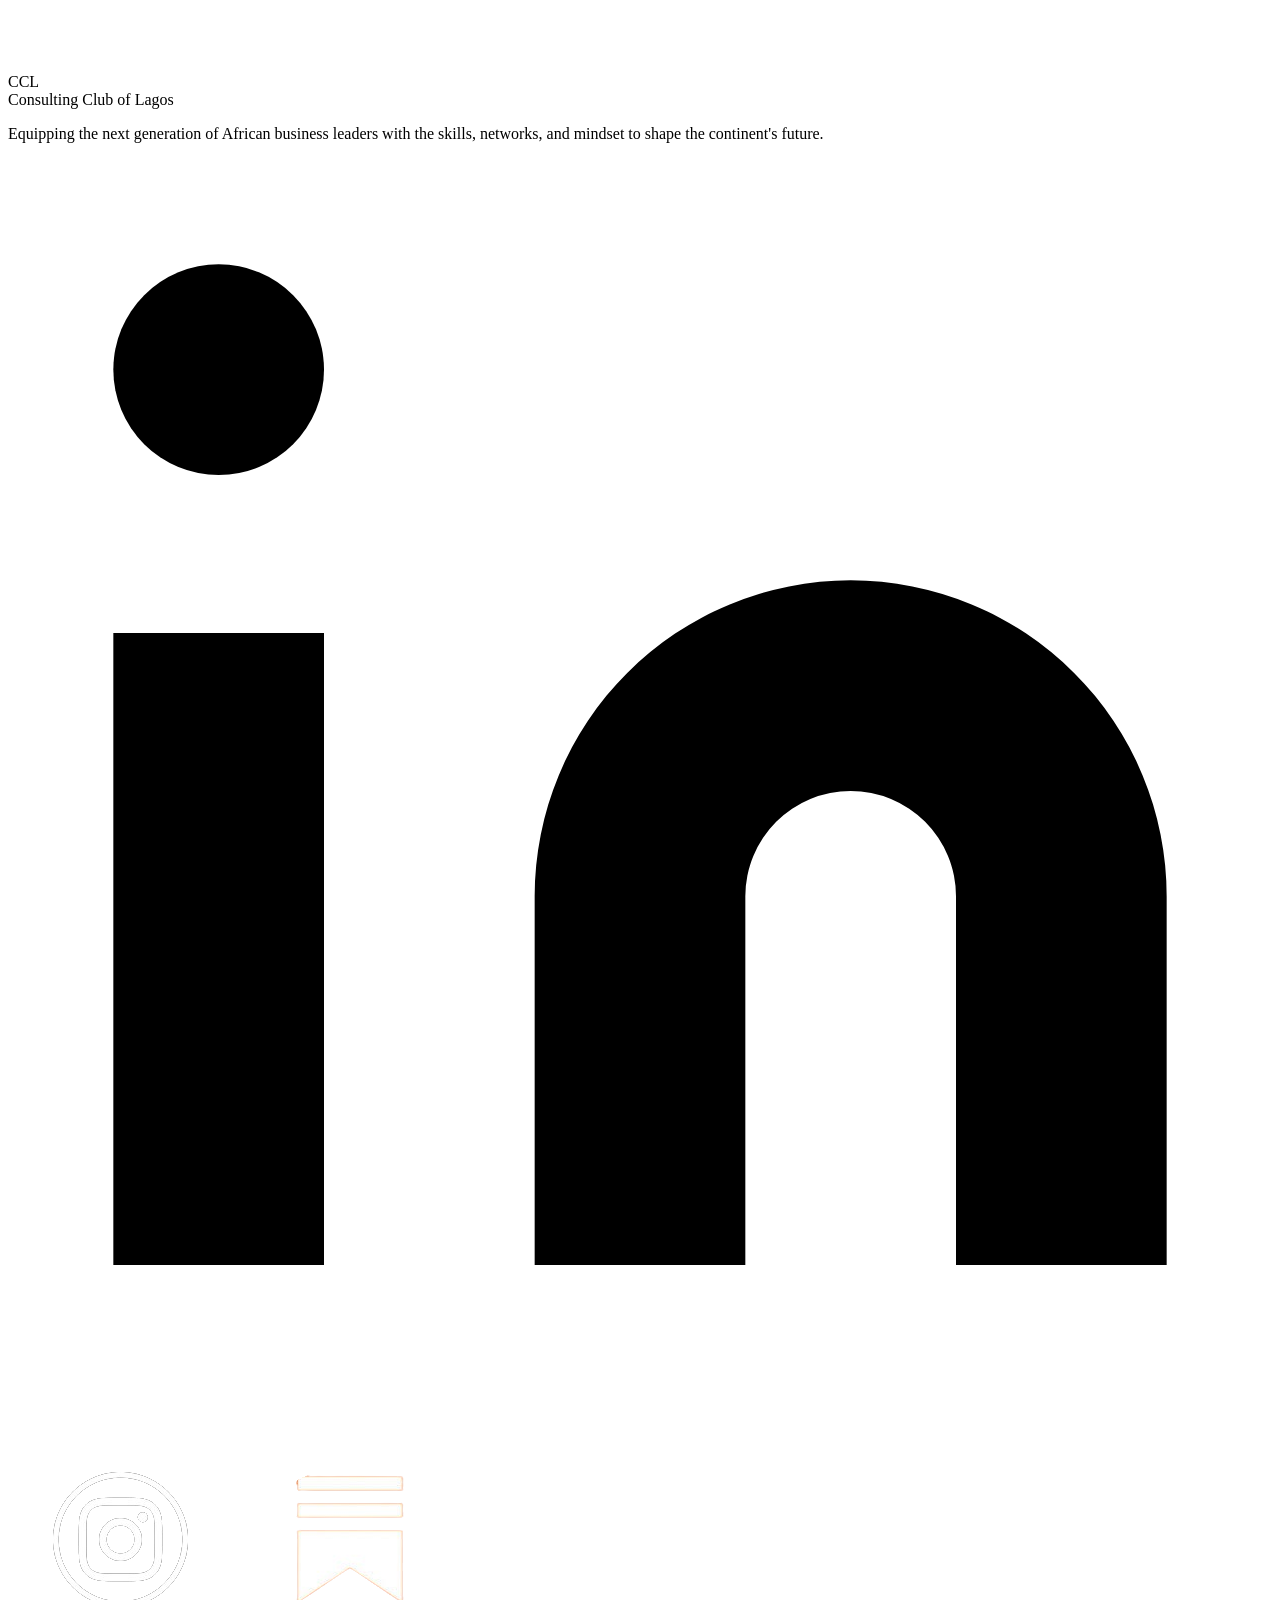
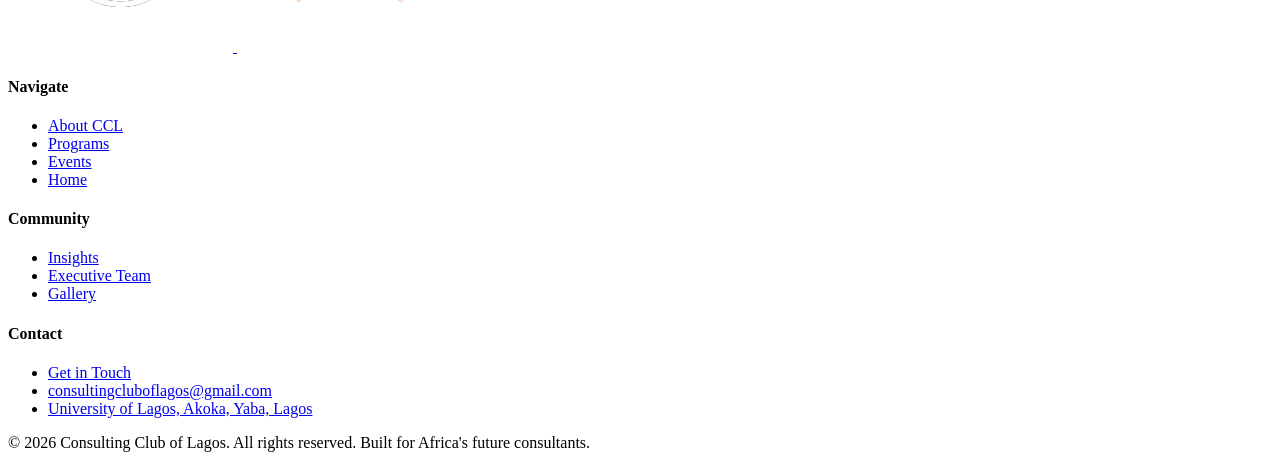
==== commit 8d5a0918: "Clean up quick links section in index.html Removed commented-out sections for quick links." ====
--- a/index.html
+++ b/index.html
@@ -48,33 +48,28 @@
   </div>
 
   <!-- Quick links -->
-  <div class="quick-links anim" data-delay="0.4">
+  <!-- <div class="quick-links anim" data-delay="0.4">
     <a href="events.html" class="ql-item">
-      <!-- <div class="ql-icon">
-        <img src="events-removebg-preview.png" alt="Events Icon" style="width: 24px; height: 24px; margin-left: 4px;">
-      </div> -->
+  
       <div class="ql-text">Events</div>
     </a>
     <div class="ql-sep"></div>
     <a href="about.html" class="ql-item">
-      <!-- <div class="ql-icon">🎓</div> -->
+
       <div class="ql-text">About</div>
     </a>
     <div class="ql-sep"></div>
     <a href="programs.html" class="ql-item">
-      <!-- <div class="ql-icon">
-        <img src="program-removebg-preview.png" alt="Programs Icon" style="width: 24px; height: 24px; margin-left: 4px;">
-      </div> -->
+   
       <div class="ql-text">Programs</div>
     </a>
     <div class="ql-sep"></div>
     <a href="contact.html" class="ql-item">
-      <!-- <div class="ql-icon">
-        <img src="contact-removebg-preview.png" alt="Contact Icon" style="width: 24px; height: 24px; margin-left: 4px;">
-      </div> -->
+ 
       <div class="ql-text">Contact</div>
     </a>
-  </div>
+  </div> -->
+  
 </section>
 
 <!-- ── STATS ── -->
